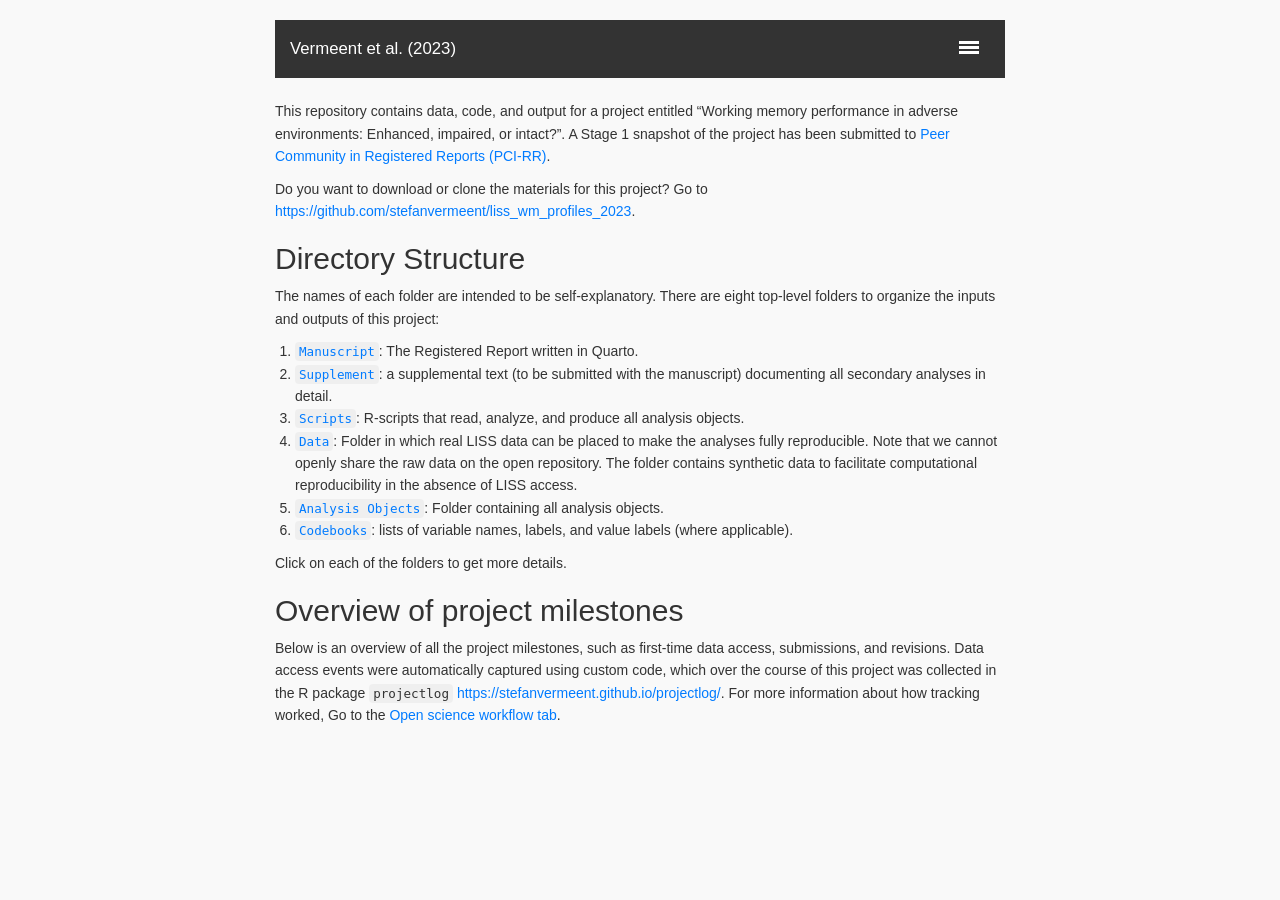
==== index.html @ bdfc434b "add index.html file" ====
<!DOCTYPE html>

<html>

<head>

<meta charset="utf-8" />
<meta name="generator" content="pandoc" />
<meta http-equiv="X-UA-Compatible" content="IE=EDGE" />




<title>README.knit</title>

<script>// Pandoc 2.9 adds attributes on both header and div. We remove the former (to
// be compatible with the behavior of Pandoc < 2.8).
document.addEventListener('DOMContentLoaded', function(e) {
  var hs = document.querySelectorAll("div.section[class*='level'] > :first-child");
  var i, h, a;
  for (i = 0; i < hs.length; i++) {
    h = hs[i];
    if (!/^h[1-6]$/i.test(h.tagName)) continue;  // it should be a header h1-h6
    a = h.attributes;
    while (a.length > 0) h.removeAttribute(a[0].name);
  }
});
</script>
<script>/*! jQuery v3.6.0 | (c) OpenJS Foundation and other contributors | jquery.org/license */
!function(e,t){"use strict";"object"==typeof module&&"object"==typeof module.exports?module.exports=e.document?t(e,!0):function(e){if(!e.document)throw new Error("jQuery requires a window with a document");return t(e)}:t(e)}("undefined"!=typeof window?window:this,function(C,e){"use strict";var t=[],r=Object.getPrototypeOf,s=t.slice,g=t.flat?function(e){return t.flat.call(e)}:function(e){return t.concat.apply([],e)},u=t.push,i=t.indexOf,n={},o=n.toString,v=n.hasOwnProperty,a=v.toString,l=a.call(Object),y={},m=function(e){return"function"==typeof e&&"number"!=typeof e.nodeType&&"function"!=typeof e.item},x=function(e){return null!=e&&e===e.window},E=C.document,c={type:!0,src:!0,nonce:!0,noModule:!0};function b(e,t,n){var r,i,o=(n=n||E).createElement("script");if(o.text=e,t)for(r in c)(i=t[r]||t.getAttribute&&t.getAttribute(r))&&o.setAttribute(r,i);n.head.appendChild(o).parentNode.removeChild(o)}function w(e){return null==e?e+"":"object"==typeof e||"function"==typeof e?n[o.call(e)]||"object":typeof e}var f="3.6.0",S=function(e,t){return new S.fn.init(e,t)};function p(e){var t=!!e&&"length"in e&&e.length,n=w(e);return!m(e)&&!x(e)&&("array"===n||0===t||"number"==typeof t&&0<t&&t-1 in e)}S.fn=S.prototype={jquery:f,constructor:S,length:0,toArray:function(){return s.call(this)},get:function(e){return null==e?s.call(this):e<0?this[e+this.length]:this[e]},pushStack:function(e){var t=S.merge(this.constructor(),e);return t.prevObject=this,t},each:function(e){return S.each(this,e)},map:function(n){return this.pushStack(S.map(this,function(e,t){return n.call(e,t,e)}))},slice:function(){return this.pushStack(s.apply(this,arguments))},first:function(){return this.eq(0)},last:function(){return this.eq(-1)},even:function(){return this.pushStack(S.grep(this,function(e,t){return(t+1)%2}))},odd:function(){return this.pushStack(S.grep(this,function(e,t){return t%2}))},eq:function(e){var t=this.length,n=+e+(e<0?t:0);return this.pushStack(0<=n&&n<t?[this[n]]:[])},end:function(){return this.prevObject||this.constructor()},push:u,sort:t.sort,splice:t.splice},S.extend=S.fn.extend=function(){var e,t,n,r,i,o,a=arguments[0]||{},s=1,u=arguments.length,l=!1;for("boolean"==typeof a&&(l=a,a=arguments[s]||{},s++),"object"==typeof a||m(a)||(a={}),s===u&&(a=this,s--);s<u;s++)if(null!=(e=arguments[s]))for(t in e)r=e[t],"__proto__"!==t&&a!==r&&(l&&r&&(S.isPlainObject(r)||(i=Array.isArray(r)))?(n=a[t],o=i&&!Array.isArray(n)?[]:i||S.isPlainObject(n)?n:{},i=!1,a[t]=S.extend(l,o,r)):void 0!==r&&(a[t]=r));return a},S.extend({expando:"jQuery"+(f+Math.random()).replace(/\D/g,""),isReady:!0,error:function(e){throw new Error(e)},noop:function(){},isPlainObject:function(e){var t,n;return!(!e||"[object Object]"!==o.call(e))&&(!(t=r(e))||"function"==typeof(n=v.call(t,"constructor")&&t.constructor)&&a.call(n)===l)},isEmptyObject:function(e){var t;for(t in e)return!1;return!0},globalEval:function(e,t,n){b(e,{nonce:t&&t.nonce},n)},each:function(e,t){var n,r=0;if(p(e)){for(n=e.length;r<n;r++)if(!1===t.call(e[r],r,e[r]))break}else for(r in e)if(!1===t.call(e[r],r,e[r]))break;return e},makeArray:function(e,t){var n=t||[];return null!=e&&(p(Object(e))?S.merge(n,"string"==typeof e?[e]:e):u.call(n,e)),n},inArray:function(e,t,n){return null==t?-1:i.call(t,e,n)},merge:function(e,t){for(var n=+t.length,r=0,i=e.length;r<n;r++)e[i++]=t[r];return e.length=i,e},grep:function(e,t,n){for(var r=[],i=0,o=e.length,a=!n;i<o;i++)!t(e[i],i)!==a&&r.push(e[i]);return r},map:function(e,t,n){var r,i,o=0,a=[];if(p(e))for(r=e.length;o<r;o++)null!=(i=t(e[o],o,n))&&a.push(i);else for(o in e)null!=(i=t(e[o],o,n))&&a.push(i);return g(a)},guid:1,support:y}),"function"==typeof Symbol&&(S.fn[Symbol.iterator]=t[Symbol.iterator]),S.each("Boolean Number String Function Array Date RegExp Object Error Symbol".split(" "),function(e,t){n["[object "+t+"]"]=t.toLowerCase()});var d=function(n){var e,d,b,o,i,h,f,g,w,u,l,T,C,a,E,v,s,c,y,S="sizzle"+1*new Date,p=n.document,k=0,r=0,m=ue(),x=ue(),A=ue(),N=ue(),j=function(e,t){return e===t&&(l=!0),0},D={}.hasOwnProperty,t=[],q=t.pop,L=t.push,H=t.push,O=t.slice,P=function(e,t){for(var n=0,r=e.length;n<r;n++)if(e[n]===t)return n;return-1},R="checked|selected|async|autofocus|autoplay|controls|defer|disabled|hidden|ismap|loop|multiple|open|readonly|required|scoped",M="[\\x20\\t\\r\\n\\f]",I="(?:\\\\[\\da-fA-F]{1,6}"+M+"?|\\\\[^\\r\\n\\f]|[\\w-]|[^\0-\\x7f])+",W="\\["+M+"*("+I+")(?:"+M+"*([*^$|!~]?=)"+M+"*(?:'((?:\\\\.|[^\\\\'])*)'|\"((?:\\\\.|[^\\\\\"])*)\"|("+I+"))|)"+M+"*\\]",F=":("+I+")(?:\\((('((?:\\\\.|[^\\\\'])*)'|\"((?:\\\\.|[^\\\\\"])*)\")|((?:\\\\.|[^\\\\()[\\]]|"+W+")*)|.*)\\)|)",B=new RegExp(M+"+","g"),$=new RegExp("^"+M+"+|((?:^|[^\\\\])(?:\\\\.)*)"+M+"+$","g"),_=new RegExp("^"+M+"*,"+M+"*"),z=new RegExp("^"+M+"*([>+~]|"+M+")"+M+"*"),U=new RegExp(M+"|>"),X=new RegExp(F),V=new RegExp("^"+I+"$"),G={ID:new RegExp("^#("+I+")"),CLASS:new RegExp("^\\.("+I+")"),TAG:new RegExp("^("+I+"|[*])"),ATTR:new RegExp("^"+W),PSEUDO:new RegExp("^"+F),CHILD:new RegExp("^:(only|first|last|nth|nth-last)-(child|of-type)(?:\\("+M+"*(even|odd|(([+-]|)(\\d*)n|)"+M+"*(?:([+-]|)"+M+"*(\\d+)|))"+M+"*\\)|)","i"),bool:new RegExp("^(?:"+R+")$","i"),needsContext:new RegExp("^"+M+"*[>+~]|:(even|odd|eq|gt|lt|nth|first|last)(?:\\("+M+"*((?:-\\d)?\\d*)"+M+"*\\)|)(?=[^-]|$)","i")},Y=/HTML$/i,Q=/^(?:input|select|textarea|button)$/i,J=/^h\d$/i,K=/^[^{]+\{\s*\[native \w/,Z=/^(?:#([\w-]+)|(\w+)|\.([\w-]+))$/,ee=/[+~]/,te=new RegExp("\\\\[\\da-fA-F]{1,6}"+M+"?|\\\\([^\\r\\n\\f])","g"),ne=function(e,t){var n="0x"+e.slice(1)-65536;return t||(n<0?String.fromCharCode(n+65536):String.fromCharCode(n>>10|55296,1023&n|56320))},re=/([\0-\x1f\x7f]|^-?\d)|^-$|[^\0-\x1f\x7f-\uFFFF\w-]/g,ie=function(e,t){return t?"\0"===e?"\ufffd":e.slice(0,-1)+"\\"+e.charCodeAt(e.length-1).toString(16)+" ":"\\"+e},oe=function(){T()},ae=be(function(e){return!0===e.disabled&&"fieldset"===e.nodeName.toLowerCase()},{dir:"parentNode",next:"legend"});try{H.apply(t=O.call(p.childNodes),p.childNodes),t[p.childNodes.length].nodeType}catch(e){H={apply:t.length?function(e,t){L.apply(e,O.call(t))}:function(e,t){var n=e.length,r=0;while(e[n++]=t[r++]);e.length=n-1}}}function se(t,e,n,r){var i,o,a,s,u,l,c,f=e&&e.ownerDocument,p=e?e.nodeType:9;if(n=n||[],"string"!=typeof t||!t||1!==p&&9!==p&&11!==p)return n;if(!r&&(T(e),e=e||C,E)){if(11!==p&&(u=Z.exec(t)))if(i=u[1]){if(9===p){if(!(a=e.getElementById(i)))return n;if(a.id===i)return n.push(a),n}else if(f&&(a=f.getElementById(i))&&y(e,a)&&a.id===i)return n.push(a),n}else{if(u[2])return H.apply(n,e.getElementsByTagName(t)),n;if((i=u[3])&&d.getElementsByClassName&&e.getElementsByClassName)return H.apply(n,e.getElementsByClassName(i)),n}if(d.qsa&&!N[t+" "]&&(!v||!v.test(t))&&(1!==p||"object"!==e.nodeName.toLowerCase())){if(c=t,f=e,1===p&&(U.test(t)||z.test(t))){(f=ee.test(t)&&ye(e.parentNode)||e)===e&&d.scope||((s=e.getAttribute("id"))?s=s.replace(re,ie):e.setAttribute("id",s=S)),o=(l=h(t)).length;while(o--)l[o]=(s?"#"+s:":scope")+" "+xe(l[o]);c=l.join(",")}try{return H.apply(n,f.querySelectorAll(c)),n}catch(e){N(t,!0)}finally{s===S&&e.removeAttribute("id")}}}return g(t.replace($,"$1"),e,n,r)}function ue(){var r=[];return function e(t,n){return r.push(t+" ")>b.cacheLength&&delete e[r.shift()],e[t+" "]=n}}function le(e){return e[S]=!0,e}function ce(e){var t=C.createElement("fieldset");try{return!!e(t)}catch(e){return!1}finally{t.parentNode&&t.parentNode.removeChild(t),t=null}}function fe(e,t){var n=e.split("|"),r=n.length;while(r--)b.attrHandle[n[r]]=t}function pe(e,t){var n=t&&e,r=n&&1===e.nodeType&&1===t.nodeType&&e.sourceIndex-t.sourceIndex;if(r)return r;if(n)while(n=n.nextSibling)if(n===t)return-1;return e?1:-1}function de(t){return function(e){return"input"===e.nodeName.toLowerCase()&&e.type===t}}function he(n){return function(e){var t=e.nodeName.toLowerCase();return("input"===t||"button"===t)&&e.type===n}}function ge(t){return function(e){return"form"in e?e.parentNode&&!1===e.disabled?"label"in e?"label"in e.parentNode?e.parentNode.disabled===t:e.disabled===t:e.isDisabled===t||e.isDisabled!==!t&&ae(e)===t:e.disabled===t:"label"in e&&e.disabled===t}}function ve(a){return le(function(o){return o=+o,le(function(e,t){var n,r=a([],e.length,o),i=r.length;while(i--)e[n=r[i]]&&(e[n]=!(t[n]=e[n]))})})}function ye(e){return e&&"undefined"!=typeof e.getElementsByTagName&&e}for(e in d=se.support={},i=se.isXML=function(e){var t=e&&e.namespaceURI,n=e&&(e.ownerDocument||e).documentElement;return!Y.test(t||n&&n.nodeName||"HTML")},T=se.setDocument=function(e){var t,n,r=e?e.ownerDocument||e:p;return r!=C&&9===r.nodeType&&r.documentElement&&(a=(C=r).documentElement,E=!i(C),p!=C&&(n=C.defaultView)&&n.top!==n&&(n.addEventListener?n.addEventListener("unload",oe,!1):n.attachEvent&&n.attachEvent("onunload",oe)),d.scope=ce(function(e){return a.appendChild(e).appendChild(C.createElement("div")),"undefined"!=typeof e.querySelectorAll&&!e.querySelectorAll(":scope fieldset div").length}),d.attributes=ce(function(e){return e.className="i",!e.getAttribute("className")}),d.getElementsByTagName=ce(function(e){return e.appendChild(C.createComment("")),!e.getElementsByTagName("*").length}),d.getElementsByClassName=K.test(C.getElementsByClassName),d.getById=ce(function(e){return a.appendChild(e).id=S,!C.getElementsByName||!C.getElementsByName(S).length}),d.getById?(b.filter.ID=function(e){var t=e.replace(te,ne);return function(e){return e.getAttribute("id")===t}},b.find.ID=function(e,t){if("undefined"!=typeof t.getElementById&&E){var n=t.getElementById(e);return n?[n]:[]}}):(b.filter.ID=function(e){var n=e.replace(te,ne);return function(e){var t="undefined"!=typeof e.getAttributeNode&&e.getAttributeNode("id");return t&&t.value===n}},b.find.ID=function(e,t){if("undefined"!=typeof t.getElementById&&E){var n,r,i,o=t.getElementById(e);if(o){if((n=o.getAttributeNode("id"))&&n.value===e)return[o];i=t.getElementsByName(e),r=0;while(o=i[r++])if((n=o.getAttributeNode("id"))&&n.value===e)return[o]}return[]}}),b.find.TAG=d.getElementsByTagName?function(e,t){return"undefined"!=typeof t.getElementsByTagName?t.getElementsByTagName(e):d.qsa?t.querySelectorAll(e):void 0}:function(e,t){var n,r=[],i=0,o=t.getElementsByTagName(e);if("*"===e){while(n=o[i++])1===n.nodeType&&r.push(n);return r}return o},b.find.CLASS=d.getElementsByClassName&&function(e,t){if("undefined"!=typeof t.getElementsByClassName&&E)return t.getElementsByClassName(e)},s=[],v=[],(d.qsa=K.test(C.querySelectorAll))&&(ce(function(e){var t;a.appendChild(e).innerHTML="<a id='"+S+"'></a><select id='"+S+"-\r\\' msallowcapture=''><option selected=''></option></select>",e.querySelectorAll("[msallowcapture^='']").length&&v.push("[*^$]="+M+"*(?:''|\"\")"),e.querySelectorAll("[selected]").length||v.push("\\["+M+"*(?:value|"+R+")"),e.querySelectorAll("[id~="+S+"-]").length||v.push("~="),(t=C.createElement("input")).setAttribute("name",""),e.appendChild(t),e.querySelectorAll("[name='']").length||v.push("\\["+M+"*name"+M+"*="+M+"*(?:''|\"\")"),e.querySelectorAll(":checked").length||v.push(":checked"),e.querySelectorAll("a#"+S+"+*").length||v.push(".#.+[+~]"),e.querySelectorAll("\\\f"),v.push("[\\r\\n\\f]")}),ce(function(e){e.innerHTML="<a href='' disabled='disabled'></a><select disabled='disabled'><option/></select>";var t=C.createElement("input");t.setAttribute("type","hidden"),e.appendChild(t).setAttribute("name","D"),e.querySelectorAll("[name=d]").length&&v.push("name"+M+"*[*^$|!~]?="),2!==e.querySelectorAll(":enabled").length&&v.push(":enabled",":disabled"),a.appendChild(e).disabled=!0,2!==e.querySelectorAll(":disabled").length&&v.push(":enabled",":disabled"),e.querySelectorAll("*,:x"),v.push(",.*:")})),(d.matchesSelector=K.test(c=a.matches||a.webkitMatchesSelector||a.mozMatchesSelector||a.oMatchesSelector||a.msMatchesSelector))&&ce(function(e){d.disconnectedMatch=c.call(e,"*"),c.call(e,"[s!='']:x"),s.push("!=",F)}),v=v.length&&new RegExp(v.join("|")),s=s.length&&new RegExp(s.join("|")),t=K.test(a.compareDocumentPosition),y=t||K.test(a.contains)?function(e,t){var n=9===e.nodeType?e.documentElement:e,r=t&&t.parentNode;return e===r||!(!r||1!==r.nodeType||!(n.contains?n.contains(r):e.compareDocumentPosition&&16&e.compareDocumentPosition(r)))}:function(e,t){if(t)while(t=t.parentNode)if(t===e)return!0;return!1},j=t?function(e,t){if(e===t)return l=!0,0;var n=!e.compareDocumentPosition-!t.compareDocumentPosition;return n||(1&(n=(e.ownerDocument||e)==(t.ownerDocument||t)?e.compareDocumentPosition(t):1)||!d.sortDetached&&t.compareDocumentPosition(e)===n?e==C||e.ownerDocument==p&&y(p,e)?-1:t==C||t.ownerDocument==p&&y(p,t)?1:u?P(u,e)-P(u,t):0:4&n?-1:1)}:function(e,t){if(e===t)return l=!0,0;var n,r=0,i=e.parentNode,o=t.parentNode,a=[e],s=[t];if(!i||!o)return e==C?-1:t==C?1:i?-1:o?1:u?P(u,e)-P(u,t):0;if(i===o)return pe(e,t);n=e;while(n=n.parentNode)a.unshift(n);n=t;while(n=n.parentNode)s.unshift(n);while(a[r]===s[r])r++;return r?pe(a[r],s[r]):a[r]==p?-1:s[r]==p?1:0}),C},se.matches=function(e,t){return se(e,null,null,t)},se.matchesSelector=function(e,t){if(T(e),d.matchesSelector&&E&&!N[t+" "]&&(!s||!s.test(t))&&(!v||!v.test(t)))try{var n=c.call(e,t);if(n||d.disconnectedMatch||e.document&&11!==e.document.nodeType)return n}catch(e){N(t,!0)}return 0<se(t,C,null,[e]).length},se.contains=function(e,t){return(e.ownerDocument||e)!=C&&T(e),y(e,t)},se.attr=function(e,t){(e.ownerDocument||e)!=C&&T(e);var n=b.attrHandle[t.toLowerCase()],r=n&&D.call(b.attrHandle,t.toLowerCase())?n(e,t,!E):void 0;return void 0!==r?r:d.attributes||!E?e.getAttribute(t):(r=e.getAttributeNode(t))&&r.specified?r.value:null},se.escape=function(e){return(e+"").replace(re,ie)},se.error=function(e){throw new Error("Syntax error, unrecognized expression: "+e)},se.uniqueSort=function(e){var t,n=[],r=0,i=0;if(l=!d.detectDuplicates,u=!d.sortStable&&e.slice(0),e.sort(j),l){while(t=e[i++])t===e[i]&&(r=n.push(i));while(r--)e.splice(n[r],1)}return u=null,e},o=se.getText=function(e){var t,n="",r=0,i=e.nodeType;if(i){if(1===i||9===i||11===i){if("string"==typeof e.textContent)return e.textContent;for(e=e.firstChild;e;e=e.nextSibling)n+=o(e)}else if(3===i||4===i)return e.nodeValue}else while(t=e[r++])n+=o(t);return n},(b=se.selectors={cacheLength:50,createPseudo:le,match:G,attrHandle:{},find:{},relative:{">":{dir:"parentNode",first:!0}," ":{dir:"parentNode"},"+":{dir:"previousSibling",first:!0},"~":{dir:"previousSibling"}},preFilter:{ATTR:function(e){return e[1]=e[1].replace(te,ne),e[3]=(e[3]||e[4]||e[5]||"").replace(te,ne),"~="===e[2]&&(e[3]=" "+e[3]+" "),e.slice(0,4)},CHILD:function(e){return e[1]=e[1].toLowerCase(),"nth"===e[1].slice(0,3)?(e[3]||se.error(e[0]),e[4]=+(e[4]?e[5]+(e[6]||1):2*("even"===e[3]||"odd"===e[3])),e[5]=+(e[7]+e[8]||"odd"===e[3])):e[3]&&se.error(e[0]),e},PSEUDO:function(e){var t,n=!e[6]&&e[2];return G.CHILD.test(e[0])?null:(e[3]?e[2]=e[4]||e[5]||"":n&&X.test(n)&&(t=h(n,!0))&&(t=n.indexOf(")",n.length-t)-n.length)&&(e[0]=e[0].slice(0,t),e[2]=n.slice(0,t)),e.slice(0,3))}},filter:{TAG:function(e){var t=e.replace(te,ne).toLowerCase();return"*"===e?function(){return!0}:function(e){return e.nodeName&&e.nodeName.toLowerCase()===t}},CLASS:function(e){var t=m[e+" "];return t||(t=new RegExp("(^|"+M+")"+e+"("+M+"|$)"))&&m(e,function(e){return t.test("string"==typeof e.className&&e.className||"undefined"!=typeof e.getAttribute&&e.getAttribute("class")||"")})},ATTR:function(n,r,i){return function(e){var t=se.attr(e,n);return null==t?"!="===r:!r||(t+="","="===r?t===i:"!="===r?t!==i:"^="===r?i&&0===t.indexOf(i):"*="===r?i&&-1<t.indexOf(i):"$="===r?i&&t.slice(-i.length)===i:"~="===r?-1<(" "+t.replace(B," ")+" ").indexOf(i):"|="===r&&(t===i||t.slice(0,i.length+1)===i+"-"))}},CHILD:function(h,e,t,g,v){var y="nth"!==h.slice(0,3),m="last"!==h.slice(-4),x="of-type"===e;return 1===g&&0===v?function(e){return!!e.parentNode}:function(e,t,n){var r,i,o,a,s,u,l=y!==m?"nextSibling":"previousSibling",c=e.parentNode,f=x&&e.nodeName.toLowerCase(),p=!n&&!x,d=!1;if(c){if(y){while(l){a=e;while(a=a[l])if(x?a.nodeName.toLowerCase()===f:1===a.nodeType)return!1;u=l="only"===h&&!u&&"nextSibling"}return!0}if(u=[m?c.firstChild:c.lastChild],m&&p){d=(s=(r=(i=(o=(a=c)[S]||(a[S]={}))[a.uniqueID]||(o[a.uniqueID]={}))[h]||[])[0]===k&&r[1])&&r[2],a=s&&c.childNodes[s];while(a=++s&&a&&a[l]||(d=s=0)||u.pop())if(1===a.nodeType&&++d&&a===e){i[h]=[k,s,d];break}}else if(p&&(d=s=(r=(i=(o=(a=e)[S]||(a[S]={}))[a.uniqueID]||(o[a.uniqueID]={}))[h]||[])[0]===k&&r[1]),!1===d)while(a=++s&&a&&a[l]||(d=s=0)||u.pop())if((x?a.nodeName.toLowerCase()===f:1===a.nodeType)&&++d&&(p&&((i=(o=a[S]||(a[S]={}))[a.uniqueID]||(o[a.uniqueID]={}))[h]=[k,d]),a===e))break;return(d-=v)===g||d%g==0&&0<=d/g}}},PSEUDO:function(e,o){var t,a=b.pseudos[e]||b.setFilters[e.toLowerCase()]||se.error("unsupported pseudo: "+e);return a[S]?a(o):1<a.length?(t=[e,e,"",o],b.setFilters.hasOwnProperty(e.toLowerCase())?le(function(e,t){var n,r=a(e,o),i=r.length;while(i--)e[n=P(e,r[i])]=!(t[n]=r[i])}):function(e){return a(e,0,t)}):a}},pseudos:{not:le(function(e){var r=[],i=[],s=f(e.replace($,"$1"));return s[S]?le(function(e,t,n,r){var i,o=s(e,null,r,[]),a=e.length;while(a--)(i=o[a])&&(e[a]=!(t[a]=i))}):function(e,t,n){return r[0]=e,s(r,null,n,i),r[0]=null,!i.pop()}}),has:le(function(t){return function(e){return 0<se(t,e).length}}),contains:le(function(t){return t=t.replace(te,ne),function(e){return-1<(e.textContent||o(e)).indexOf(t)}}),lang:le(function(n){return V.test(n||"")||se.error("unsupported lang: "+n),n=n.replace(te,ne).toLowerCase(),function(e){var t;do{if(t=E?e.lang:e.getAttribute("xml:lang")||e.getAttribute("lang"))return(t=t.toLowerCase())===n||0===t.indexOf(n+"-")}while((e=e.parentNode)&&1===e.nodeType);return!1}}),target:function(e){var t=n.location&&n.location.hash;return t&&t.slice(1)===e.id},root:function(e){return e===a},focus:function(e){return e===C.activeElement&&(!C.hasFocus||C.hasFocus())&&!!(e.type||e.href||~e.tabIndex)},enabled:ge(!1),disabled:ge(!0),checked:function(e){var t=e.nodeName.toLowerCase();return"input"===t&&!!e.checked||"option"===t&&!!e.selected},selected:function(e){return e.parentNode&&e.parentNode.selectedIndex,!0===e.selected},empty:function(e){for(e=e.firstChild;e;e=e.nextSibling)if(e.nodeType<6)return!1;return!0},parent:function(e){return!b.pseudos.empty(e)},header:function(e){return J.test(e.nodeName)},input:function(e){return Q.test(e.nodeName)},button:function(e){var t=e.nodeName.toLowerCase();return"input"===t&&"button"===e.type||"button"===t},text:function(e){var t;return"input"===e.nodeName.toLowerCase()&&"text"===e.type&&(null==(t=e.getAttribute("type"))||"text"===t.toLowerCase())},first:ve(function(){return[0]}),last:ve(function(e,t){return[t-1]}),eq:ve(function(e,t,n){return[n<0?n+t:n]}),even:ve(function(e,t){for(var n=0;n<t;n+=2)e.push(n);return e}),odd:ve(function(e,t){for(var n=1;n<t;n+=2)e.push(n);return e}),lt:ve(function(e,t,n){for(var r=n<0?n+t:t<n?t:n;0<=--r;)e.push(r);return e}),gt:ve(function(e,t,n){for(var r=n<0?n+t:n;++r<t;)e.push(r);return e})}}).pseudos.nth=b.pseudos.eq,{radio:!0,checkbox:!0,file:!0,password:!0,image:!0})b.pseudos[e]=de(e);for(e in{submit:!0,reset:!0})b.pseudos[e]=he(e);function me(){}function xe(e){for(var t=0,n=e.length,r="";t<n;t++)r+=e[t].value;return r}function be(s,e,t){var u=e.dir,l=e.next,c=l||u,f=t&&"parentNode"===c,p=r++;return e.first?function(e,t,n){while(e=e[u])if(1===e.nodeType||f)return s(e,t,n);return!1}:function(e,t,n){var r,i,o,a=[k,p];if(n){while(e=e[u])if((1===e.nodeType||f)&&s(e,t,n))return!0}else while(e=e[u])if(1===e.nodeType||f)if(i=(o=e[S]||(e[S]={}))[e.uniqueID]||(o[e.uniqueID]={}),l&&l===e.nodeName.toLowerCase())e=e[u]||e;else{if((r=i[c])&&r[0]===k&&r[1]===p)return a[2]=r[2];if((i[c]=a)[2]=s(e,t,n))return!0}return!1}}function we(i){return 1<i.length?function(e,t,n){var r=i.length;while(r--)if(!i[r](e,t,n))return!1;return!0}:i[0]}function Te(e,t,n,r,i){for(var o,a=[],s=0,u=e.length,l=null!=t;s<u;s++)(o=e[s])&&(n&&!n(o,r,i)||(a.push(o),l&&t.push(s)));return a}function Ce(d,h,g,v,y,e){return v&&!v[S]&&(v=Ce(v)),y&&!y[S]&&(y=Ce(y,e)),le(function(e,t,n,r){var i,o,a,s=[],u=[],l=t.length,c=e||function(e,t,n){for(var r=0,i=t.length;r<i;r++)se(e,t[r],n);return n}(h||"*",n.nodeType?[n]:n,[]),f=!d||!e&&h?c:Te(c,s,d,n,r),p=g?y||(e?d:l||v)?[]:t:f;if(g&&g(f,p,n,r),v){i=Te(p,u),v(i,[],n,r),o=i.length;while(o--)(a=i[o])&&(p[u[o]]=!(f[u[o]]=a))}if(e){if(y||d){if(y){i=[],o=p.length;while(o--)(a=p[o])&&i.push(f[o]=a);y(null,p=[],i,r)}o=p.length;while(o--)(a=p[o])&&-1<(i=y?P(e,a):s[o])&&(e[i]=!(t[i]=a))}}else p=Te(p===t?p.splice(l,p.length):p),y?y(null,t,p,r):H.apply(t,p)})}function Ee(e){for(var i,t,n,r=e.length,o=b.relative[e[0].type],a=o||b.relative[" "],s=o?1:0,u=be(function(e){return e===i},a,!0),l=be(function(e){return-1<P(i,e)},a,!0),c=[function(e,t,n){var r=!o&&(n||t!==w)||((i=t).nodeType?u(e,t,n):l(e,t,n));return i=null,r}];s<r;s++)if(t=b.relative[e[s].type])c=[be(we(c),t)];else{if((t=b.filter[e[s].type].apply(null,e[s].matches))[S]){for(n=++s;n<r;n++)if(b.relative[e[n].type])break;return Ce(1<s&&we(c),1<s&&xe(e.slice(0,s-1).concat({value:" "===e[s-2].type?"*":""})).replace($,"$1"),t,s<n&&Ee(e.slice(s,n)),n<r&&Ee(e=e.slice(n)),n<r&&xe(e))}c.push(t)}return we(c)}return me.prototype=b.filters=b.pseudos,b.setFilters=new me,h=se.tokenize=function(e,t){var n,r,i,o,a,s,u,l=x[e+" "];if(l)return t?0:l.slice(0);a=e,s=[],u=b.preFilter;while(a){for(o in n&&!(r=_.exec(a))||(r&&(a=a.slice(r[0].length)||a),s.push(i=[])),n=!1,(r=z.exec(a))&&(n=r.shift(),i.push({value:n,type:r[0].replace($," ")}),a=a.slice(n.length)),b.filter)!(r=G[o].exec(a))||u[o]&&!(r=u[o](r))||(n=r.shift(),i.push({value:n,type:o,matches:r}),a=a.slice(n.length));if(!n)break}return t?a.length:a?se.error(e):x(e,s).slice(0)},f=se.compile=function(e,t){var n,v,y,m,x,r,i=[],o=[],a=A[e+" "];if(!a){t||(t=h(e)),n=t.length;while(n--)(a=Ee(t[n]))[S]?i.push(a):o.push(a);(a=A(e,(v=o,m=0<(y=i).length,x=0<v.length,r=function(e,t,n,r,i){var o,a,s,u=0,l="0",c=e&&[],f=[],p=w,d=e||x&&b.find.TAG("*",i),h=k+=null==p?1:Math.random()||.1,g=d.length;for(i&&(w=t==C||t||i);l!==g&&null!=(o=d[l]);l++){if(x&&o){a=0,t||o.ownerDocument==C||(T(o),n=!E);while(s=v[a++])if(s(o,t||C,n)){r.push(o);break}i&&(k=h)}m&&((o=!s&&o)&&u--,e&&c.push(o))}if(u+=l,m&&l!==u){a=0;while(s=y[a++])s(c,f,t,n);if(e){if(0<u)while(l--)c[l]||f[l]||(f[l]=q.call(r));f=Te(f)}H.apply(r,f),i&&!e&&0<f.length&&1<u+y.length&&se.uniqueSort(r)}return i&&(k=h,w=p),c},m?le(r):r))).selector=e}return a},g=se.select=function(e,t,n,r){var i,o,a,s,u,l="function"==typeof e&&e,c=!r&&h(e=l.selector||e);if(n=n||[],1===c.length){if(2<(o=c[0]=c[0].slice(0)).length&&"ID"===(a=o[0]).type&&9===t.nodeType&&E&&b.relative[o[1].type]){if(!(t=(b.find.ID(a.matches[0].replace(te,ne),t)||[])[0]))return n;l&&(t=t.parentNode),e=e.slice(o.shift().value.length)}i=G.needsContext.test(e)?0:o.length;while(i--){if(a=o[i],b.relative[s=a.type])break;if((u=b.find[s])&&(r=u(a.matches[0].replace(te,ne),ee.test(o[0].type)&&ye(t.parentNode)||t))){if(o.splice(i,1),!(e=r.length&&xe(o)))return H.apply(n,r),n;break}}}return(l||f(e,c))(r,t,!E,n,!t||ee.test(e)&&ye(t.parentNode)||t),n},d.sortStable=S.split("").sort(j).join("")===S,d.detectDuplicates=!!l,T(),d.sortDetached=ce(function(e){return 1&e.compareDocumentPosition(C.createElement("fieldset"))}),ce(function(e){return e.innerHTML="<a href='#'></a>","#"===e.firstChild.getAttribute("href")})||fe("type|href|height|width",function(e,t,n){if(!n)return e.getAttribute(t,"type"===t.toLowerCase()?1:2)}),d.attributes&&ce(function(e){return e.innerHTML="<input/>",e.firstChild.setAttribute("value",""),""===e.firstChild.getAttribute("value")})||fe("value",function(e,t,n){if(!n&&"input"===e.nodeName.toLowerCase())return e.defaultValue}),ce(function(e){return null==e.getAttribute("disabled")})||fe(R,function(e,t,n){var r;if(!n)return!0===e[t]?t.toLowerCase():(r=e.getAttributeNode(t))&&r.specified?r.value:null}),se}(C);S.find=d,S.expr=d.selectors,S.expr[":"]=S.expr.pseudos,S.uniqueSort=S.unique=d.uniqueSort,S.text=d.getText,S.isXMLDoc=d.isXML,S.contains=d.contains,S.escapeSelector=d.escape;var h=function(e,t,n){var r=[],i=void 0!==n;while((e=e[t])&&9!==e.nodeType)if(1===e.nodeType){if(i&&S(e).is(n))break;r.push(e)}return r},T=function(e,t){for(var n=[];e;e=e.nextSibling)1===e.nodeType&&e!==t&&n.push(e);return n},k=S.expr.match.needsContext;function A(e,t){return e.nodeName&&e.nodeName.toLowerCase()===t.toLowerCase()}var N=/^<([a-z][^\/\0>:\x20\t\r\n\f]*)[\x20\t\r\n\f]*\/?>(?:<\/\1>|)$/i;function j(e,n,r){return m(n)?S.grep(e,function(e,t){return!!n.call(e,t,e)!==r}):n.nodeType?S.grep(e,function(e){return e===n!==r}):"string"!=typeof n?S.grep(e,function(e){return-1<i.call(n,e)!==r}):S.filter(n,e,r)}S.filter=function(e,t,n){var r=t[0];return n&&(e=":not("+e+")"),1===t.length&&1===r.nodeType?S.find.matchesSelector(r,e)?[r]:[]:S.find.matches(e,S.grep(t,function(e){return 1===e.nodeType}))},S.fn.extend({find:function(e){var t,n,r=this.length,i=this;if("string"!=typeof e)return this.pushStack(S(e).filter(function(){for(t=0;t<r;t++)if(S.contains(i[t],this))return!0}));for(n=this.pushStack([]),t=0;t<r;t++)S.find(e,i[t],n);return 1<r?S.uniqueSort(n):n},filter:function(e){return this.pushStack(j(this,e||[],!1))},not:function(e){return this.pushStack(j(this,e||[],!0))},is:function(e){return!!j(this,"string"==typeof e&&k.test(e)?S(e):e||[],!1).length}});var D,q=/^(?:\s*(<[\w\W]+>)[^>]*|#([\w-]+))$/;(S.fn.init=function(e,t,n){var r,i;if(!e)return this;if(n=n||D,"string"==typeof e){if(!(r="<"===e[0]&&">"===e[e.length-1]&&3<=e.length?[null,e,null]:q.exec(e))||!r[1]&&t)return!t||t.jquery?(t||n).find(e):this.constructor(t).find(e);if(r[1]){if(t=t instanceof S?t[0]:t,S.merge(this,S.parseHTML(r[1],t&&t.nodeType?t.ownerDocument||t:E,!0)),N.test(r[1])&&S.isPlainObject(t))for(r in t)m(this[r])?this[r](t[r]):this.attr(r,t[r]);return this}return(i=E.getElementById(r[2]))&&(this[0]=i,this.length=1),this}return e.nodeType?(this[0]=e,this.length=1,this):m(e)?void 0!==n.ready?n.ready(e):e(S):S.makeArray(e,this)}).prototype=S.fn,D=S(E);var L=/^(?:parents|prev(?:Until|All))/,H={children:!0,contents:!0,next:!0,prev:!0};function O(e,t){while((e=e[t])&&1!==e.nodeType);return e}S.fn.extend({has:function(e){var t=S(e,this),n=t.length;return this.filter(function(){for(var e=0;e<n;e++)if(S.contains(this,t[e]))return!0})},closest:function(e,t){var n,r=0,i=this.length,o=[],a="string"!=typeof e&&S(e);if(!k.test(e))for(;r<i;r++)for(n=this[r];n&&n!==t;n=n.parentNode)if(n.nodeType<11&&(a?-1<a.index(n):1===n.nodeType&&S.find.matchesSelector(n,e))){o.push(n);break}return this.pushStack(1<o.length?S.uniqueSort(o):o)},index:function(e){return e?"string"==typeof e?i.call(S(e),this[0]):i.call(this,e.jquery?e[0]:e):this[0]&&this[0].parentNode?this.first().prevAll().length:-1},add:function(e,t){return this.pushStack(S.uniqueSort(S.merge(this.get(),S(e,t))))},addBack:function(e){return this.add(null==e?this.prevObject:this.prevObject.filter(e))}}),S.each({parent:function(e){var t=e.parentNode;return t&&11!==t.nodeType?t:null},parents:function(e){return h(e,"parentNode")},parentsUntil:function(e,t,n){return h(e,"parentNode",n)},next:function(e){return O(e,"nextSibling")},prev:function(e){return O(e,"previousSibling")},nextAll:function(e){return h(e,"nextSibling")},prevAll:function(e){return h(e,"previousSibling")},nextUntil:function(e,t,n){return h(e,"nextSibling",n)},prevUntil:function(e,t,n){return h(e,"previousSibling",n)},siblings:function(e){return T((e.parentNode||{}).firstChild,e)},children:function(e){return T(e.firstChild)},contents:function(e){return null!=e.contentDocument&&r(e.contentDocument)?e.contentDocument:(A(e,"template")&&(e=e.content||e),S.merge([],e.childNodes))}},function(r,i){S.fn[r]=function(e,t){var n=S.map(this,i,e);return"Until"!==r.slice(-5)&&(t=e),t&&"string"==typeof t&&(n=S.filter(t,n)),1<this.length&&(H[r]||S.uniqueSort(n),L.test(r)&&n.reverse()),this.pushStack(n)}});var P=/[^\x20\t\r\n\f]+/g;function R(e){return e}function M(e){throw e}function I(e,t,n,r){var i;try{e&&m(i=e.promise)?i.call(e).done(t).fail(n):e&&m(i=e.then)?i.call(e,t,n):t.apply(void 0,[e].slice(r))}catch(e){n.apply(void 0,[e])}}S.Callbacks=function(r){var e,n;r="string"==typeof r?(e=r,n={},S.each(e.match(P)||[],function(e,t){n[t]=!0}),n):S.extend({},r);var i,t,o,a,s=[],u=[],l=-1,c=function(){for(a=a||r.once,o=i=!0;u.length;l=-1){t=u.shift();while(++l<s.length)!1===s[l].apply(t[0],t[1])&&r.stopOnFalse&&(l=s.length,t=!1)}r.memory||(t=!1),i=!1,a&&(s=t?[]:"")},f={add:function(){return s&&(t&&!i&&(l=s.length-1,u.push(t)),function n(e){S.each(e,function(e,t){m(t)?r.unique&&f.has(t)||s.push(t):t&&t.length&&"string"!==w(t)&&n(t)})}(arguments),t&&!i&&c()),this},remove:function(){return S.each(arguments,function(e,t){var n;while(-1<(n=S.inArray(t,s,n)))s.splice(n,1),n<=l&&l--}),this},has:function(e){return e?-1<S.inArray(e,s):0<s.length},empty:function(){return s&&(s=[]),this},disable:function(){return a=u=[],s=t="",this},disabled:function(){return!s},lock:function(){return a=u=[],t||i||(s=t=""),this},locked:function(){return!!a},fireWith:function(e,t){return a||(t=[e,(t=t||[]).slice?t.slice():t],u.push(t),i||c()),this},fire:function(){return f.fireWith(this,arguments),this},fired:function(){return!!o}};return f},S.extend({Deferred:function(e){var o=[["notify","progress",S.Callbacks("memory"),S.Callbacks("memory"),2],["resolve","done",S.Callbacks("once memory"),S.Callbacks("once memory"),0,"resolved"],["reject","fail",S.Callbacks("once memory"),S.Callbacks("once memory"),1,"rejected"]],i="pending",a={state:function(){return i},always:function(){return s.done(arguments).fail(arguments),this},"catch":function(e){return a.then(null,e)},pipe:function(){var i=arguments;return S.Deferred(function(r){S.each(o,function(e,t){var n=m(i[t[4]])&&i[t[4]];s[t[1]](function(){var e=n&&n.apply(this,arguments);e&&m(e.promise)?e.promise().progress(r.notify).done(r.resolve).fail(r.reject):r[t[0]+"With"](this,n?[e]:arguments)})}),i=null}).promise()},then:function(t,n,r){var u=0;function l(i,o,a,s){return function(){var n=this,r=arguments,e=function(){var e,t;if(!(i<u)){if((e=a.apply(n,r))===o.promise())throw new TypeError("Thenable self-resolution");t=e&&("object"==typeof e||"function"==typeof e)&&e.then,m(t)?s?t.call(e,l(u,o,R,s),l(u,o,M,s)):(u++,t.call(e,l(u,o,R,s),l(u,o,M,s),l(u,o,R,o.notifyWith))):(a!==R&&(n=void 0,r=[e]),(s||o.resolveWith)(n,r))}},t=s?e:function(){try{e()}catch(e){S.Deferred.exceptionHook&&S.Deferred.exceptionHook(e,t.stackTrace),u<=i+1&&(a!==M&&(n=void 0,r=[e]),o.rejectWith(n,r))}};i?t():(S.Deferred.getStackHook&&(t.stackTrace=S.Deferred.getStackHook()),C.setTimeout(t))}}return S.Deferred(function(e){o[0][3].add(l(0,e,m(r)?r:R,e.notifyWith)),o[1][3].add(l(0,e,m(t)?t:R)),o[2][3].add(l(0,e,m(n)?n:M))}).promise()},promise:function(e){return null!=e?S.extend(e,a):a}},s={};return S.each(o,function(e,t){var n=t[2],r=t[5];a[t[1]]=n.add,r&&n.add(function(){i=r},o[3-e][2].disable,o[3-e][3].disable,o[0][2].lock,o[0][3].lock),n.add(t[3].fire),s[t[0]]=function(){return s[t[0]+"With"](this===s?void 0:this,arguments),this},s[t[0]+"With"]=n.fireWith}),a.promise(s),e&&e.call(s,s),s},when:function(e){var n=arguments.length,t=n,r=Array(t),i=s.call(arguments),o=S.Deferred(),a=function(t){return function(e){r[t]=this,i[t]=1<arguments.length?s.call(arguments):e,--n||o.resolveWith(r,i)}};if(n<=1&&(I(e,o.done(a(t)).resolve,o.reject,!n),"pending"===o.state()||m(i[t]&&i[t].then)))return o.then();while(t--)I(i[t],a(t),o.reject);return o.promise()}});var W=/^(Eval|Internal|Range|Reference|Syntax|Type|URI)Error$/;S.Deferred.exceptionHook=function(e,t){C.console&&C.console.warn&&e&&W.test(e.name)&&C.console.warn("jQuery.Deferred exception: "+e.message,e.stack,t)},S.readyException=function(e){C.setTimeout(function(){throw e})};var F=S.Deferred();function B(){E.removeEventListener("DOMContentLoaded",B),C.removeEventListener("load",B),S.ready()}S.fn.ready=function(e){return F.then(e)["catch"](function(e){S.readyException(e)}),this},S.extend({isReady:!1,readyWait:1,ready:function(e){(!0===e?--S.readyWait:S.isReady)||(S.isReady=!0)!==e&&0<--S.readyWait||F.resolveWith(E,[S])}}),S.ready.then=F.then,"complete"===E.readyState||"loading"!==E.readyState&&!E.documentElement.doScroll?C.setTimeout(S.ready):(E.addEventListener("DOMContentLoaded",B),C.addEventListener("load",B));var $=function(e,t,n,r,i,o,a){var s=0,u=e.length,l=null==n;if("object"===w(n))for(s in i=!0,n)$(e,t,s,n[s],!0,o,a);else if(void 0!==r&&(i=!0,m(r)||(a=!0),l&&(a?(t.call(e,r),t=null):(l=t,t=function(e,t,n){return l.call(S(e),n)})),t))for(;s<u;s++)t(e[s],n,a?r:r.call(e[s],s,t(e[s],n)));return i?e:l?t.call(e):u?t(e[0],n):o},_=/^-ms-/,z=/-([a-z])/g;function U(e,t){return t.toUpperCase()}function X(e){return e.replace(_,"ms-").replace(z,U)}var V=function(e){return 1===e.nodeType||9===e.nodeType||!+e.nodeType};function G(){this.expando=S.expando+G.uid++}G.uid=1,G.prototype={cache:function(e){var t=e[this.expando];return t||(t={},V(e)&&(e.nodeType?e[this.expando]=t:Object.defineProperty(e,this.expando,{value:t,configurable:!0}))),t},set:function(e,t,n){var r,i=this.cache(e);if("string"==typeof t)i[X(t)]=n;else for(r in t)i[X(r)]=t[r];return i},get:function(e,t){return void 0===t?this.cache(e):e[this.expando]&&e[this.expando][X(t)]},access:function(e,t,n){return void 0===t||t&&"string"==typeof t&&void 0===n?this.get(e,t):(this.set(e,t,n),void 0!==n?n:t)},remove:function(e,t){var n,r=e[this.expando];if(void 0!==r){if(void 0!==t){n=(t=Array.isArray(t)?t.map(X):(t=X(t))in r?[t]:t.match(P)||[]).length;while(n--)delete r[t[n]]}(void 0===t||S.isEmptyObject(r))&&(e.nodeType?e[this.expando]=void 0:delete e[this.expando])}},hasData:function(e){var t=e[this.expando];return void 0!==t&&!S.isEmptyObject(t)}};var Y=new G,Q=new G,J=/^(?:\{[\w\W]*\}|\[[\w\W]*\])$/,K=/[A-Z]/g;function Z(e,t,n){var r,i;if(void 0===n&&1===e.nodeType)if(r="data-"+t.replace(K,"-$&").toLowerCase(),"string"==typeof(n=e.getAttribute(r))){try{n="true"===(i=n)||"false"!==i&&("null"===i?null:i===+i+""?+i:J.test(i)?JSON.parse(i):i)}catch(e){}Q.set(e,t,n)}else n=void 0;return n}S.extend({hasData:function(e){return Q.hasData(e)||Y.hasData(e)},data:function(e,t,n){return Q.access(e,t,n)},removeData:function(e,t){Q.remove(e,t)},_data:function(e,t,n){return Y.access(e,t,n)},_removeData:function(e,t){Y.remove(e,t)}}),S.fn.extend({data:function(n,e){var t,r,i,o=this[0],a=o&&o.attributes;if(void 0===n){if(this.length&&(i=Q.get(o),1===o.nodeType&&!Y.get(o,"hasDataAttrs"))){t=a.length;while(t--)a[t]&&0===(r=a[t].name).indexOf("data-")&&(r=X(r.slice(5)),Z(o,r,i[r]));Y.set(o,"hasDataAttrs",!0)}return i}return"object"==typeof n?this.each(function(){Q.set(this,n)}):$(this,function(e){var t;if(o&&void 0===e)return void 0!==(t=Q.get(o,n))?t:void 0!==(t=Z(o,n))?t:void 0;this.each(function(){Q.set(this,n,e)})},null,e,1<arguments.length,null,!0)},removeData:function(e){return this.each(function(){Q.remove(this,e)})}}),S.extend({queue:function(e,t,n){var r;if(e)return t=(t||"fx")+"queue",r=Y.get(e,t),n&&(!r||Array.isArray(n)?r=Y.access(e,t,S.makeArray(n)):r.push(n)),r||[]},dequeue:function(e,t){t=t||"fx";var n=S.queue(e,t),r=n.length,i=n.shift(),o=S._queueHooks(e,t);"inprogress"===i&&(i=n.shift(),r--),i&&("fx"===t&&n.unshift("inprogress"),delete o.stop,i.call(e,function(){S.dequeue(e,t)},o)),!r&&o&&o.empty.fire()},_queueHooks:function(e,t){var n=t+"queueHooks";return Y.get(e,n)||Y.access(e,n,{empty:S.Callbacks("once memory").add(function(){Y.remove(e,[t+"queue",n])})})}}),S.fn.extend({queue:function(t,n){var e=2;return"string"!=typeof t&&(n=t,t="fx",e--),arguments.length<e?S.queue(this[0],t):void 0===n?this:this.each(function(){var e=S.queue(this,t,n);S._queueHooks(this,t),"fx"===t&&"inprogress"!==e[0]&&S.dequeue(this,t)})},dequeue:function(e){return this.each(function(){S.dequeue(this,e)})},clearQueue:function(e){return this.queue(e||"fx",[])},promise:function(e,t){var n,r=1,i=S.Deferred(),o=this,a=this.length,s=function(){--r||i.resolveWith(o,[o])};"string"!=typeof e&&(t=e,e=void 0),e=e||"fx";while(a--)(n=Y.get(o[a],e+"queueHooks"))&&n.empty&&(r++,n.empty.add(s));return s(),i.promise(t)}});var ee=/[+-]?(?:\d*\.|)\d+(?:[eE][+-]?\d+|)/.source,te=new RegExp("^(?:([+-])=|)("+ee+")([a-z%]*)$","i"),ne=["Top","Right","Bottom","Left"],re=E.documentElement,ie=function(e){return S.contains(e.ownerDocument,e)},oe={composed:!0};re.getRootNode&&(ie=function(e){return S.contains(e.ownerDocument,e)||e.getRootNode(oe)===e.ownerDocument});var ae=function(e,t){return"none"===(e=t||e).style.display||""===e.style.display&&ie(e)&&"none"===S.css(e,"display")};function se(e,t,n,r){var i,o,a=20,s=r?function(){return r.cur()}:function(){return S.css(e,t,"")},u=s(),l=n&&n[3]||(S.cssNumber[t]?"":"px"),c=e.nodeType&&(S.cssNumber[t]||"px"!==l&&+u)&&te.exec(S.css(e,t));if(c&&c[3]!==l){u/=2,l=l||c[3],c=+u||1;while(a--)S.style(e,t,c+l),(1-o)*(1-(o=s()/u||.5))<=0&&(a=0),c/=o;c*=2,S.style(e,t,c+l),n=n||[]}return n&&(c=+c||+u||0,i=n[1]?c+(n[1]+1)*n[2]:+n[2],r&&(r.unit=l,r.start=c,r.end=i)),i}var ue={};function le(e,t){for(var n,r,i,o,a,s,u,l=[],c=0,f=e.length;c<f;c++)(r=e[c]).style&&(n=r.style.display,t?("none"===n&&(l[c]=Y.get(r,"display")||null,l[c]||(r.style.display="")),""===r.style.display&&ae(r)&&(l[c]=(u=a=o=void 0,a=(i=r).ownerDocument,s=i.nodeName,(u=ue[s])||(o=a.body.appendChild(a.createElement(s)),u=S.css(o,"display"),o.parentNode.removeChild(o),"none"===u&&(u="block"),ue[s]=u)))):"none"!==n&&(l[c]="none",Y.set(r,"display",n)));for(c=0;c<f;c++)null!=l[c]&&(e[c].style.display=l[c]);return e}S.fn.extend({show:function(){return le(this,!0)},hide:function(){return le(this)},toggle:function(e){return"boolean"==typeof e?e?this.show():this.hide():this.each(function(){ae(this)?S(this).show():S(this).hide()})}});var ce,fe,pe=/^(?:checkbox|radio)$/i,de=/<([a-z][^\/\0>\x20\t\r\n\f]*)/i,he=/^$|^module$|\/(?:java|ecma)script/i;ce=E.createDocumentFragment().appendChild(E.createElement("div")),(fe=E.createElement("input")).setAttribute("type","radio"),fe.setAttribute("checked","checked"),fe.setAttribute("name","t"),ce.appendChild(fe),y.checkClone=ce.cloneNode(!0).cloneNode(!0).lastChild.checked,ce.innerHTML="<textarea>x</textarea>",y.noCloneChecked=!!ce.cloneNode(!0).lastChild.defaultValue,ce.innerHTML="<option></option>",y.option=!!ce.lastChild;var ge={thead:[1,"<table>","</table>"],col:[2,"<table><colgroup>","</colgroup></table>"],tr:[2,"<table><tbody>","</tbody></table>"],td:[3,"<table><tbody><tr>","</tr></tbody></table>"],_default:[0,"",""]};function ve(e,t){var n;return n="undefined"!=typeof e.getElementsByTagName?e.getElementsByTagName(t||"*"):"undefined"!=typeof e.querySelectorAll?e.querySelectorAll(t||"*"):[],void 0===t||t&&A(e,t)?S.merge([e],n):n}function ye(e,t){for(var n=0,r=e.length;n<r;n++)Y.set(e[n],"globalEval",!t||Y.get(t[n],"globalEval"))}ge.tbody=ge.tfoot=ge.colgroup=ge.caption=ge.thead,ge.th=ge.td,y.option||(ge.optgroup=ge.option=[1,"<select multiple='multiple'>","</select>"]);var me=/<|&#?\w+;/;function xe(e,t,n,r,i){for(var o,a,s,u,l,c,f=t.createDocumentFragment(),p=[],d=0,h=e.length;d<h;d++)if((o=e[d])||0===o)if("object"===w(o))S.merge(p,o.nodeType?[o]:o);else if(me.test(o)){a=a||f.appendChild(t.createElement("div")),s=(de.exec(o)||["",""])[1].toLowerCase(),u=ge[s]||ge._default,a.innerHTML=u[1]+S.htmlPrefilter(o)+u[2],c=u[0];while(c--)a=a.lastChild;S.merge(p,a.childNodes),(a=f.firstChild).textContent=""}else p.push(t.createTextNode(o));f.textContent="",d=0;while(o=p[d++])if(r&&-1<S.inArray(o,r))i&&i.push(o);else if(l=ie(o),a=ve(f.appendChild(o),"script"),l&&ye(a),n){c=0;while(o=a[c++])he.test(o.type||"")&&n.push(o)}return f}var be=/^([^.]*)(?:\.(.+)|)/;function we(){return!0}function Te(){return!1}function Ce(e,t){return e===function(){try{return E.activeElement}catch(e){}}()==("focus"===t)}function Ee(e,t,n,r,i,o){var a,s;if("object"==typeof t){for(s in"string"!=typeof n&&(r=r||n,n=void 0),t)Ee(e,s,n,r,t[s],o);return e}if(null==r&&null==i?(i=n,r=n=void 0):null==i&&("string"==typeof n?(i=r,r=void 0):(i=r,r=n,n=void 0)),!1===i)i=Te;else if(!i)return e;return 1===o&&(a=i,(i=function(e){return S().off(e),a.apply(this,arguments)}).guid=a.guid||(a.guid=S.guid++)),e.each(function(){S.event.add(this,t,i,r,n)})}function Se(e,i,o){o?(Y.set(e,i,!1),S.event.add(e,i,{namespace:!1,handler:function(e){var t,n,r=Y.get(this,i);if(1&e.isTrigger&&this[i]){if(r.length)(S.event.special[i]||{}).delegateType&&e.stopPropagation();else if(r=s.call(arguments),Y.set(this,i,r),t=o(this,i),this[i](),r!==(n=Y.get(this,i))||t?Y.set(this,i,!1):n={},r!==n)return e.stopImmediatePropagation(),e.preventDefault(),n&&n.value}else r.length&&(Y.set(this,i,{value:S.event.trigger(S.extend(r[0],S.Event.prototype),r.slice(1),this)}),e.stopImmediatePropagation())}})):void 0===Y.get(e,i)&&S.event.add(e,i,we)}S.event={global:{},add:function(t,e,n,r,i){var o,a,s,u,l,c,f,p,d,h,g,v=Y.get(t);if(V(t)){n.handler&&(n=(o=n).handler,i=o.selector),i&&S.find.matchesSelector(re,i),n.guid||(n.guid=S.guid++),(u=v.events)||(u=v.events=Object.create(null)),(a=v.handle)||(a=v.handle=function(e){return"undefined"!=typeof S&&S.event.triggered!==e.type?S.event.dispatch.apply(t,arguments):void 0}),l=(e=(e||"").match(P)||[""]).length;while(l--)d=g=(s=be.exec(e[l])||[])[1],h=(s[2]||"").split(".").sort(),d&&(f=S.event.special[d]||{},d=(i?f.delegateType:f.bindType)||d,f=S.event.special[d]||{},c=S.extend({type:d,origType:g,data:r,handler:n,guid:n.guid,selector:i,needsContext:i&&S.expr.match.needsContext.test(i),namespace:h.join(".")},o),(p=u[d])||((p=u[d]=[]).delegateCount=0,f.setup&&!1!==f.setup.call(t,r,h,a)||t.addEventListener&&t.addEventListener(d,a)),f.add&&(f.add.call(t,c),c.handler.guid||(c.handler.guid=n.guid)),i?p.splice(p.delegateCount++,0,c):p.push(c),S.event.global[d]=!0)}},remove:function(e,t,n,r,i){var o,a,s,u,l,c,f,p,d,h,g,v=Y.hasData(e)&&Y.get(e);if(v&&(u=v.events)){l=(t=(t||"").match(P)||[""]).length;while(l--)if(d=g=(s=be.exec(t[l])||[])[1],h=(s[2]||"").split(".").sort(),d){f=S.event.special[d]||{},p=u[d=(r?f.delegateType:f.bindType)||d]||[],s=s[2]&&new RegExp("(^|\\.)"+h.join("\\.(?:.*\\.|)")+"(\\.|$)"),a=o=p.length;while(o--)c=p[o],!i&&g!==c.origType||n&&n.guid!==c.guid||s&&!s.test(c.namespace)||r&&r!==c.selector&&("**"!==r||!c.selector)||(p.splice(o,1),c.selector&&p.delegateCount--,f.remove&&f.remove.call(e,c));a&&!p.length&&(f.teardown&&!1!==f.teardown.call(e,h,v.handle)||S.removeEvent(e,d,v.handle),delete u[d])}else for(d in u)S.event.remove(e,d+t[l],n,r,!0);S.isEmptyObject(u)&&Y.remove(e,"handle events")}},dispatch:function(e){var t,n,r,i,o,a,s=new Array(arguments.length),u=S.event.fix(e),l=(Y.get(this,"events")||Object.create(null))[u.type]||[],c=S.event.special[u.type]||{};for(s[0]=u,t=1;t<arguments.length;t++)s[t]=arguments[t];if(u.delegateTarget=this,!c.preDispatch||!1!==c.preDispatch.call(this,u)){a=S.event.handlers.call(this,u,l),t=0;while((i=a[t++])&&!u.isPropagationStopped()){u.currentTarget=i.elem,n=0;while((o=i.handlers[n++])&&!u.isImmediatePropagationStopped())u.rnamespace&&!1!==o.namespace&&!u.rnamespace.test(o.namespace)||(u.handleObj=o,u.data=o.data,void 0!==(r=((S.event.special[o.origType]||{}).handle||o.handler).apply(i.elem,s))&&!1===(u.result=r)&&(u.preventDefault(),u.stopPropagation()))}return c.postDispatch&&c.postDispatch.call(this,u),u.result}},handlers:function(e,t){var n,r,i,o,a,s=[],u=t.delegateCount,l=e.target;if(u&&l.nodeType&&!("click"===e.type&&1<=e.button))for(;l!==this;l=l.parentNode||this)if(1===l.nodeType&&("click"!==e.type||!0!==l.disabled)){for(o=[],a={},n=0;n<u;n++)void 0===a[i=(r=t[n]).selector+" "]&&(a[i]=r.needsContext?-1<S(i,this).index(l):S.find(i,this,null,[l]).length),a[i]&&o.push(r);o.length&&s.push({elem:l,handlers:o})}return l=this,u<t.length&&s.push({elem:l,handlers:t.slice(u)}),s},addProp:function(t,e){Object.defineProperty(S.Event.prototype,t,{enumerable:!0,configurable:!0,get:m(e)?function(){if(this.originalEvent)return e(this.originalEvent)}:function(){if(this.originalEvent)return this.originalEvent[t]},set:function(e){Object.defineProperty(this,t,{enumerable:!0,configurable:!0,writable:!0,value:e})}})},fix:function(e){return e[S.expando]?e:new S.Event(e)},special:{load:{noBubble:!0},click:{setup:function(e){var t=this||e;return pe.test(t.type)&&t.click&&A(t,"input")&&Se(t,"click",we),!1},trigger:function(e){var t=this||e;return pe.test(t.type)&&t.click&&A(t,"input")&&Se(t,"click"),!0},_default:function(e){var t=e.target;return pe.test(t.type)&&t.click&&A(t,"input")&&Y.get(t,"click")||A(t,"a")}},beforeunload:{postDispatch:function(e){void 0!==e.result&&e.originalEvent&&(e.originalEvent.returnValue=e.result)}}}},S.removeEvent=function(e,t,n){e.removeEventListener&&e.removeEventListener(t,n)},S.Event=function(e,t){if(!(this instanceof S.Event))return new S.Event(e,t);e&&e.type?(this.originalEvent=e,this.type=e.type,this.isDefaultPrevented=e.defaultPrevented||void 0===e.defaultPrevented&&!1===e.returnValue?we:Te,this.target=e.target&&3===e.target.nodeType?e.target.parentNode:e.target,this.currentTarget=e.currentTarget,this.relatedTarget=e.relatedTarget):this.type=e,t&&S.extend(this,t),this.timeStamp=e&&e.timeStamp||Date.now(),this[S.expando]=!0},S.Event.prototype={constructor:S.Event,isDefaultPrevented:Te,isPropagationStopped:Te,isImmediatePropagationStopped:Te,isSimulated:!1,preventDefault:function(){var e=this.originalEvent;this.isDefaultPrevented=we,e&&!this.isSimulated&&e.preventDefault()},stopPropagation:function(){var e=this.originalEvent;this.isPropagationStopped=we,e&&!this.isSimulated&&e.stopPropagation()},stopImmediatePropagation:function(){var e=this.originalEvent;this.isImmediatePropagationStopped=we,e&&!this.isSimulated&&e.stopImmediatePropagation(),this.stopPropagation()}},S.each({altKey:!0,bubbles:!0,cancelable:!0,changedTouches:!0,ctrlKey:!0,detail:!0,eventPhase:!0,metaKey:!0,pageX:!0,pageY:!0,shiftKey:!0,view:!0,"char":!0,code:!0,charCode:!0,key:!0,keyCode:!0,button:!0,buttons:!0,clientX:!0,clientY:!0,offsetX:!0,offsetY:!0,pointerId:!0,pointerType:!0,screenX:!0,screenY:!0,targetTouches:!0,toElement:!0,touches:!0,which:!0},S.event.addProp),S.each({focus:"focusin",blur:"focusout"},function(e,t){S.event.special[e]={setup:function(){return Se(this,e,Ce),!1},trigger:function(){return Se(this,e),!0},_default:function(){return!0},delegateType:t}}),S.each({mouseenter:"mouseover",mouseleave:"mouseout",pointerenter:"pointerover",pointerleave:"pointerout"},function(e,i){S.event.special[e]={delegateType:i,bindType:i,handle:function(e){var t,n=e.relatedTarget,r=e.handleObj;return n&&(n===this||S.contains(this,n))||(e.type=r.origType,t=r.handler.apply(this,arguments),e.type=i),t}}}),S.fn.extend({on:function(e,t,n,r){return Ee(this,e,t,n,r)},one:function(e,t,n,r){return Ee(this,e,t,n,r,1)},off:function(e,t,n){var r,i;if(e&&e.preventDefault&&e.handleObj)return r=e.handleObj,S(e.delegateTarget).off(r.namespace?r.origType+"."+r.namespace:r.origType,r.selector,r.handler),this;if("object"==typeof e){for(i in e)this.off(i,t,e[i]);return this}return!1!==t&&"function"!=typeof t||(n=t,t=void 0),!1===n&&(n=Te),this.each(function(){S.event.remove(this,e,n,t)})}});var ke=/<script|<style|<link/i,Ae=/checked\s*(?:[^=]|=\s*.checked.)/i,Ne=/^\s*<!(?:\[CDATA\[|--)|(?:\]\]|--)>\s*$/g;function je(e,t){return A(e,"table")&&A(11!==t.nodeType?t:t.firstChild,"tr")&&S(e).children("tbody")[0]||e}function De(e){return e.type=(null!==e.getAttribute("type"))+"/"+e.type,e}function qe(e){return"true/"===(e.type||"").slice(0,5)?e.type=e.type.slice(5):e.removeAttribute("type"),e}function Le(e,t){var n,r,i,o,a,s;if(1===t.nodeType){if(Y.hasData(e)&&(s=Y.get(e).events))for(i in Y.remove(t,"handle events"),s)for(n=0,r=s[i].length;n<r;n++)S.event.add(t,i,s[i][n]);Q.hasData(e)&&(o=Q.access(e),a=S.extend({},o),Q.set(t,a))}}function He(n,r,i,o){r=g(r);var e,t,a,s,u,l,c=0,f=n.length,p=f-1,d=r[0],h=m(d);if(h||1<f&&"string"==typeof d&&!y.checkClone&&Ae.test(d))return n.each(function(e){var t=n.eq(e);h&&(r[0]=d.call(this,e,t.html())),He(t,r,i,o)});if(f&&(t=(e=xe(r,n[0].ownerDocument,!1,n,o)).firstChild,1===e.childNodes.length&&(e=t),t||o)){for(s=(a=S.map(ve(e,"script"),De)).length;c<f;c++)u=e,c!==p&&(u=S.clone(u,!0,!0),s&&S.merge(a,ve(u,"script"))),i.call(n[c],u,c);if(s)for(l=a[a.length-1].ownerDocument,S.map(a,qe),c=0;c<s;c++)u=a[c],he.test(u.type||"")&&!Y.access(u,"globalEval")&&S.contains(l,u)&&(u.src&&"module"!==(u.type||"").toLowerCase()?S._evalUrl&&!u.noModule&&S._evalUrl(u.src,{nonce:u.nonce||u.getAttribute("nonce")},l):b(u.textContent.replace(Ne,""),u,l))}return n}function Oe(e,t,n){for(var r,i=t?S.filter(t,e):e,o=0;null!=(r=i[o]);o++)n||1!==r.nodeType||S.cleanData(ve(r)),r.parentNode&&(n&&ie(r)&&ye(ve(r,"script")),r.parentNode.removeChild(r));return e}S.extend({htmlPrefilter:function(e){return e},clone:function(e,t,n){var r,i,o,a,s,u,l,c=e.cloneNode(!0),f=ie(e);if(!(y.noCloneChecked||1!==e.nodeType&&11!==e.nodeType||S.isXMLDoc(e)))for(a=ve(c),r=0,i=(o=ve(e)).length;r<i;r++)s=o[r],u=a[r],void 0,"input"===(l=u.nodeName.toLowerCase())&&pe.test(s.type)?u.checked=s.checked:"input"!==l&&"textarea"!==l||(u.defaultValue=s.defaultValue);if(t)if(n)for(o=o||ve(e),a=a||ve(c),r=0,i=o.length;r<i;r++)Le(o[r],a[r]);else Le(e,c);return 0<(a=ve(c,"script")).length&&ye(a,!f&&ve(e,"script")),c},cleanData:function(e){for(var t,n,r,i=S.event.special,o=0;void 0!==(n=e[o]);o++)if(V(n)){if(t=n[Y.expando]){if(t.events)for(r in t.events)i[r]?S.event.remove(n,r):S.removeEvent(n,r,t.handle);n[Y.expando]=void 0}n[Q.expando]&&(n[Q.expando]=void 0)}}}),S.fn.extend({detach:function(e){return Oe(this,e,!0)},remove:function(e){return Oe(this,e)},text:function(e){return $(this,function(e){return void 0===e?S.text(this):this.empty().each(function(){1!==this.nodeType&&11!==this.nodeType&&9!==this.nodeType||(this.textContent=e)})},null,e,arguments.length)},append:function(){return He(this,arguments,function(e){1!==this.nodeType&&11!==this.nodeType&&9!==this.nodeType||je(this,e).appendChild(e)})},prepend:function(){return He(this,arguments,function(e){if(1===this.nodeType||11===this.nodeType||9===this.nodeType){var t=je(this,e);t.insertBefore(e,t.firstChild)}})},before:function(){return He(this,arguments,function(e){this.parentNode&&this.parentNode.insertBefore(e,this)})},after:function(){return He(this,arguments,function(e){this.parentNode&&this.parentNode.insertBefore(e,this.nextSibling)})},empty:function(){for(var e,t=0;null!=(e=this[t]);t++)1===e.nodeType&&(S.cleanData(ve(e,!1)),e.textContent="");return this},clone:function(e,t){return e=null!=e&&e,t=null==t?e:t,this.map(function(){return S.clone(this,e,t)})},html:function(e){return $(this,function(e){var t=this[0]||{},n=0,r=this.length;if(void 0===e&&1===t.nodeType)return t.innerHTML;if("string"==typeof e&&!ke.test(e)&&!ge[(de.exec(e)||["",""])[1].toLowerCase()]){e=S.htmlPrefilter(e);try{for(;n<r;n++)1===(t=this[n]||{}).nodeType&&(S.cleanData(ve(t,!1)),t.innerHTML=e);t=0}catch(e){}}t&&this.empty().append(e)},null,e,arguments.length)},replaceWith:function(){var n=[];return He(this,arguments,function(e){var t=this.parentNode;S.inArray(this,n)<0&&(S.cleanData(ve(this)),t&&t.replaceChild(e,this))},n)}}),S.each({appendTo:"append",prependTo:"prepend",insertBefore:"before",insertAfter:"after",replaceAll:"replaceWith"},function(e,a){S.fn[e]=function(e){for(var t,n=[],r=S(e),i=r.length-1,o=0;o<=i;o++)t=o===i?this:this.clone(!0),S(r[o])[a](t),u.apply(n,t.get());return this.pushStack(n)}});var Pe=new RegExp("^("+ee+")(?!px)[a-z%]+$","i"),Re=function(e){var t=e.ownerDocument.defaultView;return t&&t.opener||(t=C),t.getComputedStyle(e)},Me=function(e,t,n){var r,i,o={};for(i in t)o[i]=e.style[i],e.style[i]=t[i];for(i in r=n.call(e),t)e.style[i]=o[i];return r},Ie=new RegExp(ne.join("|"),"i");function We(e,t,n){var r,i,o,a,s=e.style;return(n=n||Re(e))&&(""!==(a=n.getPropertyValue(t)||n[t])||ie(e)||(a=S.style(e,t)),!y.pixelBoxStyles()&&Pe.test(a)&&Ie.test(t)&&(r=s.width,i=s.minWidth,o=s.maxWidth,s.minWidth=s.maxWidth=s.width=a,a=n.width,s.width=r,s.minWidth=i,s.maxWidth=o)),void 0!==a?a+"":a}function Fe(e,t){return{get:function(){if(!e())return(this.get=t).apply(this,arguments);delete this.get}}}!function(){function e(){if(l){u.style.cssText="position:absolute;left:-11111px;width:60px;margin-top:1px;padding:0;border:0",l.style.cssText="position:relative;display:block;box-sizing:border-box;overflow:scroll;margin:auto;border:1px;padding:1px;width:60%;top:1%",re.appendChild(u).appendChild(l);var e=C.getComputedStyle(l);n="1%"!==e.top,s=12===t(e.marginLeft),l.style.right="60%",o=36===t(e.right),r=36===t(e.width),l.style.position="absolute",i=12===t(l.offsetWidth/3),re.removeChild(u),l=null}}function t(e){return Math.round(parseFloat(e))}var n,r,i,o,a,s,u=E.createElement("div"),l=E.createElement("div");l.style&&(l.style.backgroundClip="content-box",l.cloneNode(!0).style.backgroundClip="",y.clearCloneStyle="content-box"===l.style.backgroundClip,S.extend(y,{boxSizingReliable:function(){return e(),r},pixelBoxStyles:function(){return e(),o},pixelPosition:function(){return e(),n},reliableMarginLeft:function(){return e(),s},scrollboxSize:function(){return e(),i},reliableTrDimensions:function(){var e,t,n,r;return null==a&&(e=E.createElement("table"),t=E.createElement("tr"),n=E.createElement("div"),e.style.cssText="position:absolute;left:-11111px;border-collapse:separate",t.style.cssText="border:1px solid",t.style.height="1px",n.style.height="9px",n.style.display="block",re.appendChild(e).appendChild(t).appendChild(n),r=C.getComputedStyle(t),a=parseInt(r.height,10)+parseInt(r.borderTopWidth,10)+parseInt(r.borderBottomWidth,10)===t.offsetHeight,re.removeChild(e)),a}}))}();var Be=["Webkit","Moz","ms"],$e=E.createElement("div").style,_e={};function ze(e){var t=S.cssProps[e]||_e[e];return t||(e in $e?e:_e[e]=function(e){var t=e[0].toUpperCase()+e.slice(1),n=Be.length;while(n--)if((e=Be[n]+t)in $e)return e}(e)||e)}var Ue=/^(none|table(?!-c[ea]).+)/,Xe=/^--/,Ve={position:"absolute",visibility:"hidden",display:"block"},Ge={letterSpacing:"0",fontWeight:"400"};function Ye(e,t,n){var r=te.exec(t);return r?Math.max(0,r[2]-(n||0))+(r[3]||"px"):t}function Qe(e,t,n,r,i,o){var a="width"===t?1:0,s=0,u=0;if(n===(r?"border":"content"))return 0;for(;a<4;a+=2)"margin"===n&&(u+=S.css(e,n+ne[a],!0,i)),r?("content"===n&&(u-=S.css(e,"padding"+ne[a],!0,i)),"margin"!==n&&(u-=S.css(e,"border"+ne[a]+"Width",!0,i))):(u+=S.css(e,"padding"+ne[a],!0,i),"padding"!==n?u+=S.css(e,"border"+ne[a]+"Width",!0,i):s+=S.css(e,"border"+ne[a]+"Width",!0,i));return!r&&0<=o&&(u+=Math.max(0,Math.ceil(e["offset"+t[0].toUpperCase()+t.slice(1)]-o-u-s-.5))||0),u}function Je(e,t,n){var r=Re(e),i=(!y.boxSizingReliable()||n)&&"border-box"===S.css(e,"boxSizing",!1,r),o=i,a=We(e,t,r),s="offset"+t[0].toUpperCase()+t.slice(1);if(Pe.test(a)){if(!n)return a;a="auto"}return(!y.boxSizingReliable()&&i||!y.reliableTrDimensions()&&A(e,"tr")||"auto"===a||!parseFloat(a)&&"inline"===S.css(e,"display",!1,r))&&e.getClientRects().length&&(i="border-box"===S.css(e,"boxSizing",!1,r),(o=s in e)&&(a=e[s])),(a=parseFloat(a)||0)+Qe(e,t,n||(i?"border":"content"),o,r,a)+"px"}function Ke(e,t,n,r,i){return new Ke.prototype.init(e,t,n,r,i)}S.extend({cssHooks:{opacity:{get:function(e,t){if(t){var n=We(e,"opacity");return""===n?"1":n}}}},cssNumber:{animationIterationCount:!0,columnCount:!0,fillOpacity:!0,flexGrow:!0,flexShrink:!0,fontWeight:!0,gridArea:!0,gridColumn:!0,gridColumnEnd:!0,gridColumnStart:!0,gridRow:!0,gridRowEnd:!0,gridRowStart:!0,lineHeight:!0,opacity:!0,order:!0,orphans:!0,widows:!0,zIndex:!0,zoom:!0},cssProps:{},style:function(e,t,n,r){if(e&&3!==e.nodeType&&8!==e.nodeType&&e.style){var i,o,a,s=X(t),u=Xe.test(t),l=e.style;if(u||(t=ze(s)),a=S.cssHooks[t]||S.cssHooks[s],void 0===n)return a&&"get"in a&&void 0!==(i=a.get(e,!1,r))?i:l[t];"string"===(o=typeof n)&&(i=te.exec(n))&&i[1]&&(n=se(e,t,i),o="number"),null!=n&&n==n&&("number"!==o||u||(n+=i&&i[3]||(S.cssNumber[s]?"":"px")),y.clearCloneStyle||""!==n||0!==t.indexOf("background")||(l[t]="inherit"),a&&"set"in a&&void 0===(n=a.set(e,n,r))||(u?l.setProperty(t,n):l[t]=n))}},css:function(e,t,n,r){var i,o,a,s=X(t);return Xe.test(t)||(t=ze(s)),(a=S.cssHooks[t]||S.cssHooks[s])&&"get"in a&&(i=a.get(e,!0,n)),void 0===i&&(i=We(e,t,r)),"normal"===i&&t in Ge&&(i=Ge[t]),""===n||n?(o=parseFloat(i),!0===n||isFinite(o)?o||0:i):i}}),S.each(["height","width"],function(e,u){S.cssHooks[u]={get:function(e,t,n){if(t)return!Ue.test(S.css(e,"display"))||e.getClientRects().length&&e.getBoundingClientRect().width?Je(e,u,n):Me(e,Ve,function(){return Je(e,u,n)})},set:function(e,t,n){var r,i=Re(e),o=!y.scrollboxSize()&&"absolute"===i.position,a=(o||n)&&"border-box"===S.css(e,"boxSizing",!1,i),s=n?Qe(e,u,n,a,i):0;return a&&o&&(s-=Math.ceil(e["offset"+u[0].toUpperCase()+u.slice(1)]-parseFloat(i[u])-Qe(e,u,"border",!1,i)-.5)),s&&(r=te.exec(t))&&"px"!==(r[3]||"px")&&(e.style[u]=t,t=S.css(e,u)),Ye(0,t,s)}}}),S.cssHooks.marginLeft=Fe(y.reliableMarginLeft,function(e,t){if(t)return(parseFloat(We(e,"marginLeft"))||e.getBoundingClientRect().left-Me(e,{marginLeft:0},function(){return e.getBoundingClientRect().left}))+"px"}),S.each({margin:"",padding:"",border:"Width"},function(i,o){S.cssHooks[i+o]={expand:function(e){for(var t=0,n={},r="string"==typeof e?e.split(" "):[e];t<4;t++)n[i+ne[t]+o]=r[t]||r[t-2]||r[0];return n}},"margin"!==i&&(S.cssHooks[i+o].set=Ye)}),S.fn.extend({css:function(e,t){return $(this,function(e,t,n){var r,i,o={},a=0;if(Array.isArray(t)){for(r=Re(e),i=t.length;a<i;a++)o[t[a]]=S.css(e,t[a],!1,r);return o}return void 0!==n?S.style(e,t,n):S.css(e,t)},e,t,1<arguments.length)}}),((S.Tween=Ke).prototype={constructor:Ke,init:function(e,t,n,r,i,o){this.elem=e,this.prop=n,this.easing=i||S.easing._default,this.options=t,this.start=this.now=this.cur(),this.end=r,this.unit=o||(S.cssNumber[n]?"":"px")},cur:function(){var e=Ke.propHooks[this.prop];return e&&e.get?e.get(this):Ke.propHooks._default.get(this)},run:function(e){var t,n=Ke.propHooks[this.prop];return this.options.duration?this.pos=t=S.easing[this.easing](e,this.options.duration*e,0,1,this.options.duration):this.pos=t=e,this.now=(this.end-this.start)*t+this.start,this.options.step&&this.options.step.call(this.elem,this.now,this),n&&n.set?n.set(this):Ke.propHooks._default.set(this),this}}).init.prototype=Ke.prototype,(Ke.propHooks={_default:{get:function(e){var t;return 1!==e.elem.nodeType||null!=e.elem[e.prop]&&null==e.elem.style[e.prop]?e.elem[e.prop]:(t=S.css(e.elem,e.prop,""))&&"auto"!==t?t:0},set:function(e){S.fx.step[e.prop]?S.fx.step[e.prop](e):1!==e.elem.nodeType||!S.cssHooks[e.prop]&&null==e.elem.style[ze(e.prop)]?e.elem[e.prop]=e.now:S.style(e.elem,e.prop,e.now+e.unit)}}}).scrollTop=Ke.propHooks.scrollLeft={set:function(e){e.elem.nodeType&&e.elem.parentNode&&(e.elem[e.prop]=e.now)}},S.easing={linear:function(e){return e},swing:function(e){return.5-Math.cos(e*Math.PI)/2},_default:"swing"},S.fx=Ke.prototype.init,S.fx.step={};var Ze,et,tt,nt,rt=/^(?:toggle|show|hide)$/,it=/queueHooks$/;function ot(){et&&(!1===E.hidden&&C.requestAnimationFrame?C.requestAnimationFrame(ot):C.setTimeout(ot,S.fx.interval),S.fx.tick())}function at(){return C.setTimeout(function(){Ze=void 0}),Ze=Date.now()}function st(e,t){var n,r=0,i={height:e};for(t=t?1:0;r<4;r+=2-t)i["margin"+(n=ne[r])]=i["padding"+n]=e;return t&&(i.opacity=i.width=e),i}function ut(e,t,n){for(var r,i=(lt.tweeners[t]||[]).concat(lt.tweeners["*"]),o=0,a=i.length;o<a;o++)if(r=i[o].call(n,t,e))return r}function lt(o,e,t){var n,a,r=0,i=lt.prefilters.length,s=S.Deferred().always(function(){delete u.elem}),u=function(){if(a)return!1;for(var e=Ze||at(),t=Math.max(0,l.startTime+l.duration-e),n=1-(t/l.duration||0),r=0,i=l.tweens.length;r<i;r++)l.tweens[r].run(n);return s.notifyWith(o,[l,n,t]),n<1&&i?t:(i||s.notifyWith(o,[l,1,0]),s.resolveWith(o,[l]),!1)},l=s.promise({elem:o,props:S.extend({},e),opts:S.extend(!0,{specialEasing:{},easing:S.easing._default},t),originalProperties:e,originalOptions:t,startTime:Ze||at(),duration:t.duration,tweens:[],createTween:function(e,t){var n=S.Tween(o,l.opts,e,t,l.opts.specialEasing[e]||l.opts.easing);return l.tweens.push(n),n},stop:function(e){var t=0,n=e?l.tweens.length:0;if(a)return this;for(a=!0;t<n;t++)l.tweens[t].run(1);return e?(s.notifyWith(o,[l,1,0]),s.resolveWith(o,[l,e])):s.rejectWith(o,[l,e]),this}}),c=l.props;for(!function(e,t){var n,r,i,o,a;for(n in e)if(i=t[r=X(n)],o=e[n],Array.isArray(o)&&(i=o[1],o=e[n]=o[0]),n!==r&&(e[r]=o,delete e[n]),(a=S.cssHooks[r])&&"expand"in a)for(n in o=a.expand(o),delete e[r],o)n in e||(e[n]=o[n],t[n]=i);else t[r]=i}(c,l.opts.specialEasing);r<i;r++)if(n=lt.prefilters[r].call(l,o,c,l.opts))return m(n.stop)&&(S._queueHooks(l.elem,l.opts.queue).stop=n.stop.bind(n)),n;return S.map(c,ut,l),m(l.opts.start)&&l.opts.start.call(o,l),l.progress(l.opts.progress).done(l.opts.done,l.opts.complete).fail(l.opts.fail).always(l.opts.always),S.fx.timer(S.extend(u,{elem:o,anim:l,queue:l.opts.queue})),l}S.Animation=S.extend(lt,{tweeners:{"*":[function(e,t){var n=this.createTween(e,t);return se(n.elem,e,te.exec(t),n),n}]},tweener:function(e,t){m(e)?(t=e,e=["*"]):e=e.match(P);for(var n,r=0,i=e.length;r<i;r++)n=e[r],lt.tweeners[n]=lt.tweeners[n]||[],lt.tweeners[n].unshift(t)},prefilters:[function(e,t,n){var r,i,o,a,s,u,l,c,f="width"in t||"height"in t,p=this,d={},h=e.style,g=e.nodeType&&ae(e),v=Y.get(e,"fxshow");for(r in n.queue||(null==(a=S._queueHooks(e,"fx")).unqueued&&(a.unqueued=0,s=a.empty.fire,a.empty.fire=function(){a.unqueued||s()}),a.unqueued++,p.always(function(){p.always(function(){a.unqueued--,S.queue(e,"fx").length||a.empty.fire()})})),t)if(i=t[r],rt.test(i)){if(delete t[r],o=o||"toggle"===i,i===(g?"hide":"show")){if("show"!==i||!v||void 0===v[r])continue;g=!0}d[r]=v&&v[r]||S.style(e,r)}if((u=!S.isEmptyObject(t))||!S.isEmptyObject(d))for(r in f&&1===e.nodeType&&(n.overflow=[h.overflow,h.overflowX,h.overflowY],null==(l=v&&v.display)&&(l=Y.get(e,"display")),"none"===(c=S.css(e,"display"))&&(l?c=l:(le([e],!0),l=e.style.display||l,c=S.css(e,"display"),le([e]))),("inline"===c||"inline-block"===c&&null!=l)&&"none"===S.css(e,"float")&&(u||(p.done(function(){h.display=l}),null==l&&(c=h.display,l="none"===c?"":c)),h.display="inline-block")),n.overflow&&(h.overflow="hidden",p.always(function(){h.overflow=n.overflow[0],h.overflowX=n.overflow[1],h.overflowY=n.overflow[2]})),u=!1,d)u||(v?"hidden"in v&&(g=v.hidden):v=Y.access(e,"fxshow",{display:l}),o&&(v.hidden=!g),g&&le([e],!0),p.done(function(){for(r in g||le([e]),Y.remove(e,"fxshow"),d)S.style(e,r,d[r])})),u=ut(g?v[r]:0,r,p),r in v||(v[r]=u.start,g&&(u.end=u.start,u.start=0))}],prefilter:function(e,t){t?lt.prefilters.unshift(e):lt.prefilters.push(e)}}),S.speed=function(e,t,n){var r=e&&"object"==typeof e?S.extend({},e):{complete:n||!n&&t||m(e)&&e,duration:e,easing:n&&t||t&&!m(t)&&t};return S.fx.off?r.duration=0:"number"!=typeof r.duration&&(r.duration in S.fx.speeds?r.duration=S.fx.speeds[r.duration]:r.duration=S.fx.speeds._default),null!=r.queue&&!0!==r.queue||(r.queue="fx"),r.old=r.complete,r.complete=function(){m(r.old)&&r.old.call(this),r.queue&&S.dequeue(this,r.queue)},r},S.fn.extend({fadeTo:function(e,t,n,r){return this.filter(ae).css("opacity",0).show().end().animate({opacity:t},e,n,r)},animate:function(t,e,n,r){var i=S.isEmptyObject(t),o=S.speed(e,n,r),a=function(){var e=lt(this,S.extend({},t),o);(i||Y.get(this,"finish"))&&e.stop(!0)};return a.finish=a,i||!1===o.queue?this.each(a):this.queue(o.queue,a)},stop:function(i,e,o){var a=function(e){var t=e.stop;delete e.stop,t(o)};return"string"!=typeof i&&(o=e,e=i,i=void 0),e&&this.queue(i||"fx",[]),this.each(function(){var e=!0,t=null!=i&&i+"queueHooks",n=S.timers,r=Y.get(this);if(t)r[t]&&r[t].stop&&a(r[t]);else for(t in r)r[t]&&r[t].stop&&it.test(t)&&a(r[t]);for(t=n.length;t--;)n[t].elem!==this||null!=i&&n[t].queue!==i||(n[t].anim.stop(o),e=!1,n.splice(t,1));!e&&o||S.dequeue(this,i)})},finish:function(a){return!1!==a&&(a=a||"fx"),this.each(function(){var e,t=Y.get(this),n=t[a+"queue"],r=t[a+"queueHooks"],i=S.timers,o=n?n.length:0;for(t.finish=!0,S.queue(this,a,[]),r&&r.stop&&r.stop.call(this,!0),e=i.length;e--;)i[e].elem===this&&i[e].queue===a&&(i[e].anim.stop(!0),i.splice(e,1));for(e=0;e<o;e++)n[e]&&n[e].finish&&n[e].finish.call(this);delete t.finish})}}),S.each(["toggle","show","hide"],function(e,r){var i=S.fn[r];S.fn[r]=function(e,t,n){return null==e||"boolean"==typeof e?i.apply(this,arguments):this.animate(st(r,!0),e,t,n)}}),S.each({slideDown:st("show"),slideUp:st("hide"),slideToggle:st("toggle"),fadeIn:{opacity:"show"},fadeOut:{opacity:"hide"},fadeToggle:{opacity:"toggle"}},function(e,r){S.fn[e]=function(e,t,n){return this.animate(r,e,t,n)}}),S.timers=[],S.fx.tick=function(){var e,t=0,n=S.timers;for(Ze=Date.now();t<n.length;t++)(e=n[t])()||n[t]!==e||n.splice(t--,1);n.length||S.fx.stop(),Ze=void 0},S.fx.timer=function(e){S.timers.push(e),S.fx.start()},S.fx.interval=13,S.fx.start=function(){et||(et=!0,ot())},S.fx.stop=function(){et=null},S.fx.speeds={slow:600,fast:200,_default:400},S.fn.delay=function(r,e){return r=S.fx&&S.fx.speeds[r]||r,e=e||"fx",this.queue(e,function(e,t){var n=C.setTimeout(e,r);t.stop=function(){C.clearTimeout(n)}})},tt=E.createElement("input"),nt=E.createElement("select").appendChild(E.createElement("option")),tt.type="checkbox",y.checkOn=""!==tt.value,y.optSelected=nt.selected,(tt=E.createElement("input")).value="t",tt.type="radio",y.radioValue="t"===tt.value;var ct,ft=S.expr.attrHandle;S.fn.extend({attr:function(e,t){return $(this,S.attr,e,t,1<arguments.length)},removeAttr:function(e){return this.each(function(){S.removeAttr(this,e)})}}),S.extend({attr:function(e,t,n){var r,i,o=e.nodeType;if(3!==o&&8!==o&&2!==o)return"undefined"==typeof e.getAttribute?S.prop(e,t,n):(1===o&&S.isXMLDoc(e)||(i=S.attrHooks[t.toLowerCase()]||(S.expr.match.bool.test(t)?ct:void 0)),void 0!==n?null===n?void S.removeAttr(e,t):i&&"set"in i&&void 0!==(r=i.set(e,n,t))?r:(e.setAttribute(t,n+""),n):i&&"get"in i&&null!==(r=i.get(e,t))?r:null==(r=S.find.attr(e,t))?void 0:r)},attrHooks:{type:{set:function(e,t){if(!y.radioValue&&"radio"===t&&A(e,"input")){var n=e.value;return e.setAttribute("type",t),n&&(e.value=n),t}}}},removeAttr:function(e,t){var n,r=0,i=t&&t.match(P);if(i&&1===e.nodeType)while(n=i[r++])e.removeAttribute(n)}}),ct={set:function(e,t,n){return!1===t?S.removeAttr(e,n):e.setAttribute(n,n),n}},S.each(S.expr.match.bool.source.match(/\w+/g),function(e,t){var a=ft[t]||S.find.attr;ft[t]=function(e,t,n){var r,i,o=t.toLowerCase();return n||(i=ft[o],ft[o]=r,r=null!=a(e,t,n)?o:null,ft[o]=i),r}});var pt=/^(?:input|select|textarea|button)$/i,dt=/^(?:a|area)$/i;function ht(e){return(e.match(P)||[]).join(" ")}function gt(e){return e.getAttribute&&e.getAttribute("class")||""}function vt(e){return Array.isArray(e)?e:"string"==typeof e&&e.match(P)||[]}S.fn.extend({prop:function(e,t){return $(this,S.prop,e,t,1<arguments.length)},removeProp:function(e){return this.each(function(){delete this[S.propFix[e]||e]})}}),S.extend({prop:function(e,t,n){var r,i,o=e.nodeType;if(3!==o&&8!==o&&2!==o)return 1===o&&S.isXMLDoc(e)||(t=S.propFix[t]||t,i=S.propHooks[t]),void 0!==n?i&&"set"in i&&void 0!==(r=i.set(e,n,t))?r:e[t]=n:i&&"get"in i&&null!==(r=i.get(e,t))?r:e[t]},propHooks:{tabIndex:{get:function(e){var t=S.find.attr(e,"tabindex");return t?parseInt(t,10):pt.test(e.nodeName)||dt.test(e.nodeName)&&e.href?0:-1}}},propFix:{"for":"htmlFor","class":"className"}}),y.optSelected||(S.propHooks.selected={get:function(e){var t=e.parentNode;return t&&t.parentNode&&t.parentNode.selectedIndex,null},set:function(e){var t=e.parentNode;t&&(t.selectedIndex,t.parentNode&&t.parentNode.selectedIndex)}}),S.each(["tabIndex","readOnly","maxLength","cellSpacing","cellPadding","rowSpan","colSpan","useMap","frameBorder","contentEditable"],function(){S.propFix[this.toLowerCase()]=this}),S.fn.extend({addClass:function(t){var e,n,r,i,o,a,s,u=0;if(m(t))return this.each(function(e){S(this).addClass(t.call(this,e,gt(this)))});if((e=vt(t)).length)while(n=this[u++])if(i=gt(n),r=1===n.nodeType&&" "+ht(i)+" "){a=0;while(o=e[a++])r.indexOf(" "+o+" ")<0&&(r+=o+" ");i!==(s=ht(r))&&n.setAttribute("class",s)}return this},removeClass:function(t){var e,n,r,i,o,a,s,u=0;if(m(t))return this.each(function(e){S(this).removeClass(t.call(this,e,gt(this)))});if(!arguments.length)return this.attr("class","");if((e=vt(t)).length)while(n=this[u++])if(i=gt(n),r=1===n.nodeType&&" "+ht(i)+" "){a=0;while(o=e[a++])while(-1<r.indexOf(" "+o+" "))r=r.replace(" "+o+" "," ");i!==(s=ht(r))&&n.setAttribute("class",s)}return this},toggleClass:function(i,t){var o=typeof i,a="string"===o||Array.isArray(i);return"boolean"==typeof t&&a?t?this.addClass(i):this.removeClass(i):m(i)?this.each(function(e){S(this).toggleClass(i.call(this,e,gt(this),t),t)}):this.each(function(){var e,t,n,r;if(a){t=0,n=S(this),r=vt(i);while(e=r[t++])n.hasClass(e)?n.removeClass(e):n.addClass(e)}else void 0!==i&&"boolean"!==o||((e=gt(this))&&Y.set(this,"__className__",e),this.setAttribute&&this.setAttribute("class",e||!1===i?"":Y.get(this,"__className__")||""))})},hasClass:function(e){var t,n,r=0;t=" "+e+" ";while(n=this[r++])if(1===n.nodeType&&-1<(" "+ht(gt(n))+" ").indexOf(t))return!0;return!1}});var yt=/\r/g;S.fn.extend({val:function(n){var r,e,i,t=this[0];return arguments.length?(i=m(n),this.each(function(e){var t;1===this.nodeType&&(null==(t=i?n.call(this,e,S(this).val()):n)?t="":"number"==typeof t?t+="":Array.isArray(t)&&(t=S.map(t,function(e){return null==e?"":e+""})),(r=S.valHooks[this.type]||S.valHooks[this.nodeName.toLowerCase()])&&"set"in r&&void 0!==r.set(this,t,"value")||(this.value=t))})):t?(r=S.valHooks[t.type]||S.valHooks[t.nodeName.toLowerCase()])&&"get"in r&&void 0!==(e=r.get(t,"value"))?e:"string"==typeof(e=t.value)?e.replace(yt,""):null==e?"":e:void 0}}),S.extend({valHooks:{option:{get:function(e){var t=S.find.attr(e,"value");return null!=t?t:ht(S.text(e))}},select:{get:function(e){var t,n,r,i=e.options,o=e.selectedIndex,a="select-one"===e.type,s=a?null:[],u=a?o+1:i.length;for(r=o<0?u:a?o:0;r<u;r++)if(((n=i[r]).selected||r===o)&&!n.disabled&&(!n.parentNode.disabled||!A(n.parentNode,"optgroup"))){if(t=S(n).val(),a)return t;s.push(t)}return s},set:function(e,t){var n,r,i=e.options,o=S.makeArray(t),a=i.length;while(a--)((r=i[a]).selected=-1<S.inArray(S.valHooks.option.get(r),o))&&(n=!0);return n||(e.selectedIndex=-1),o}}}}),S.each(["radio","checkbox"],function(){S.valHooks[this]={set:function(e,t){if(Array.isArray(t))return e.checked=-1<S.inArray(S(e).val(),t)}},y.checkOn||(S.valHooks[this].get=function(e){return null===e.getAttribute("value")?"on":e.value})}),y.focusin="onfocusin"in C;var mt=/^(?:focusinfocus|focusoutblur)$/,xt=function(e){e.stopPropagation()};S.extend(S.event,{trigger:function(e,t,n,r){var i,o,a,s,u,l,c,f,p=[n||E],d=v.call(e,"type")?e.type:e,h=v.call(e,"namespace")?e.namespace.split("."):[];if(o=f=a=n=n||E,3!==n.nodeType&&8!==n.nodeType&&!mt.test(d+S.event.triggered)&&(-1<d.indexOf(".")&&(d=(h=d.split(".")).shift(),h.sort()),u=d.indexOf(":")<0&&"on"+d,(e=e[S.expando]?e:new S.Event(d,"object"==typeof e&&e)).isTrigger=r?2:3,e.namespace=h.join("."),e.rnamespace=e.namespace?new RegExp("(^|\\.)"+h.join("\\.(?:.*\\.|)")+"(\\.|$)"):null,e.result=void 0,e.target||(e.target=n),t=null==t?[e]:S.makeArray(t,[e]),c=S.event.special[d]||{},r||!c.trigger||!1!==c.trigger.apply(n,t))){if(!r&&!c.noBubble&&!x(n)){for(s=c.delegateType||d,mt.test(s+d)||(o=o.parentNode);o;o=o.parentNode)p.push(o),a=o;a===(n.ownerDocument||E)&&p.push(a.defaultView||a.parentWindow||C)}i=0;while((o=p[i++])&&!e.isPropagationStopped())f=o,e.type=1<i?s:c.bindType||d,(l=(Y.get(o,"events")||Object.create(null))[e.type]&&Y.get(o,"handle"))&&l.apply(o,t),(l=u&&o[u])&&l.apply&&V(o)&&(e.result=l.apply(o,t),!1===e.result&&e.preventDefault());return e.type=d,r||e.isDefaultPrevented()||c._default&&!1!==c._default.apply(p.pop(),t)||!V(n)||u&&m(n[d])&&!x(n)&&((a=n[u])&&(n[u]=null),S.event.triggered=d,e.isPropagationStopped()&&f.addEventListener(d,xt),n[d](),e.isPropagationStopped()&&f.removeEventListener(d,xt),S.event.triggered=void 0,a&&(n[u]=a)),e.result}},simulate:function(e,t,n){var r=S.extend(new S.Event,n,{type:e,isSimulated:!0});S.event.trigger(r,null,t)}}),S.fn.extend({trigger:function(e,t){return this.each(function(){S.event.trigger(e,t,this)})},triggerHandler:function(e,t){var n=this[0];if(n)return S.event.trigger(e,t,n,!0)}}),y.focusin||S.each({focus:"focusin",blur:"focusout"},function(n,r){var i=function(e){S.event.simulate(r,e.target,S.event.fix(e))};S.event.special[r]={setup:function(){var e=this.ownerDocument||this.document||this,t=Y.access(e,r);t||e.addEventListener(n,i,!0),Y.access(e,r,(t||0)+1)},teardown:function(){var e=this.ownerDocument||this.document||this,t=Y.access(e,r)-1;t?Y.access(e,r,t):(e.removeEventListener(n,i,!0),Y.remove(e,r))}}});var bt=C.location,wt={guid:Date.now()},Tt=/\?/;S.parseXML=function(e){var t,n;if(!e||"string"!=typeof e)return null;try{t=(new C.DOMParser).parseFromString(e,"text/xml")}catch(e){}return n=t&&t.getElementsByTagName("parsererror")[0],t&&!n||S.error("Invalid XML: "+(n?S.map(n.childNodes,function(e){return e.textContent}).join("\n"):e)),t};var Ct=/\[\]$/,Et=/\r?\n/g,St=/^(?:submit|button|image|reset|file)$/i,kt=/^(?:input|select|textarea|keygen)/i;function At(n,e,r,i){var t;if(Array.isArray(e))S.each(e,function(e,t){r||Ct.test(n)?i(n,t):At(n+"["+("object"==typeof t&&null!=t?e:"")+"]",t,r,i)});else if(r||"object"!==w(e))i(n,e);else for(t in e)At(n+"["+t+"]",e[t],r,i)}S.param=function(e,t){var n,r=[],i=function(e,t){var n=m(t)?t():t;r[r.length]=encodeURIComponent(e)+"="+encodeURIComponent(null==n?"":n)};if(null==e)return"";if(Array.isArray(e)||e.jquery&&!S.isPlainObject(e))S.each(e,function(){i(this.name,this.value)});else for(n in e)At(n,e[n],t,i);return r.join("&")},S.fn.extend({serialize:function(){return S.param(this.serializeArray())},serializeArray:function(){return this.map(function(){var e=S.prop(this,"elements");return e?S.makeArray(e):this}).filter(function(){var e=this.type;return this.name&&!S(this).is(":disabled")&&kt.test(this.nodeName)&&!St.test(e)&&(this.checked||!pe.test(e))}).map(function(e,t){var n=S(this).val();return null==n?null:Array.isArray(n)?S.map(n,function(e){return{name:t.name,value:e.replace(Et,"\r\n")}}):{name:t.name,value:n.replace(Et,"\r\n")}}).get()}});var Nt=/%20/g,jt=/#.*$/,Dt=/([?&])_=[^&]*/,qt=/^(.*?):[ \t]*([^\r\n]*)$/gm,Lt=/^(?:GET|HEAD)$/,Ht=/^\/\//,Ot={},Pt={},Rt="*/".concat("*"),Mt=E.createElement("a");function It(o){return function(e,t){"string"!=typeof e&&(t=e,e="*");var n,r=0,i=e.toLowerCase().match(P)||[];if(m(t))while(n=i[r++])"+"===n[0]?(n=n.slice(1)||"*",(o[n]=o[n]||[]).unshift(t)):(o[n]=o[n]||[]).push(t)}}function Wt(t,i,o,a){var s={},u=t===Pt;function l(e){var r;return s[e]=!0,S.each(t[e]||[],function(e,t){var n=t(i,o,a);return"string"!=typeof n||u||s[n]?u?!(r=n):void 0:(i.dataTypes.unshift(n),l(n),!1)}),r}return l(i.dataTypes[0])||!s["*"]&&l("*")}function Ft(e,t){var n,r,i=S.ajaxSettings.flatOptions||{};for(n in t)void 0!==t[n]&&((i[n]?e:r||(r={}))[n]=t[n]);return r&&S.extend(!0,e,r),e}Mt.href=bt.href,S.extend({active:0,lastModified:{},etag:{},ajaxSettings:{url:bt.href,type:"GET",isLocal:/^(?:about|app|app-storage|.+-extension|file|res|widget):$/.test(bt.protocol),global:!0,processData:!0,async:!0,contentType:"application/x-www-form-urlencoded; charset=UTF-8",accepts:{"*":Rt,text:"text/plain",html:"text/html",xml:"application/xml, text/xml",json:"application/json, text/javascript"},contents:{xml:/\bxml\b/,html:/\bhtml/,json:/\bjson\b/},responseFields:{xml:"responseXML",text:"responseText",json:"responseJSON"},converters:{"* text":String,"text html":!0,"text json":JSON.parse,"text xml":S.parseXML},flatOptions:{url:!0,context:!0}},ajaxSetup:function(e,t){return t?Ft(Ft(e,S.ajaxSettings),t):Ft(S.ajaxSettings,e)},ajaxPrefilter:It(Ot),ajaxTransport:It(Pt),ajax:function(e,t){"object"==typeof e&&(t=e,e=void 0),t=t||{};var c,f,p,n,d,r,h,g,i,o,v=S.ajaxSetup({},t),y=v.context||v,m=v.context&&(y.nodeType||y.jquery)?S(y):S.event,x=S.Deferred(),b=S.Callbacks("once memory"),w=v.statusCode||{},a={},s={},u="canceled",T={readyState:0,getResponseHeader:function(e){var t;if(h){if(!n){n={};while(t=qt.exec(p))n[t[1].toLowerCase()+" "]=(n[t[1].toLowerCase()+" "]||[]).concat(t[2])}t=n[e.toLowerCase()+" "]}return null==t?null:t.join(", ")},getAllResponseHeaders:function(){return h?p:null},setRequestHeader:function(e,t){return null==h&&(e=s[e.toLowerCase()]=s[e.toLowerCase()]||e,a[e]=t),this},overrideMimeType:function(e){return null==h&&(v.mimeType=e),this},statusCode:function(e){var t;if(e)if(h)T.always(e[T.status]);else for(t in e)w[t]=[w[t],e[t]];return this},abort:function(e){var t=e||u;return c&&c.abort(t),l(0,t),this}};if(x.promise(T),v.url=((e||v.url||bt.href)+"").replace(Ht,bt.protocol+"//"),v.type=t.method||t.type||v.method||v.type,v.dataTypes=(v.dataType||"*").toLowerCase().match(P)||[""],null==v.crossDomain){r=E.createElement("a");try{r.href=v.url,r.href=r.href,v.crossDomain=Mt.protocol+"//"+Mt.host!=r.protocol+"//"+r.host}catch(e){v.crossDomain=!0}}if(v.data&&v.processData&&"string"!=typeof v.data&&(v.data=S.param(v.data,v.traditional)),Wt(Ot,v,t,T),h)return T;for(i in(g=S.event&&v.global)&&0==S.active++&&S.event.trigger("ajaxStart"),v.type=v.type.toUpperCase(),v.hasContent=!Lt.test(v.type),f=v.url.replace(jt,""),v.hasContent?v.data&&v.processData&&0===(v.contentType||"").indexOf("application/x-www-form-urlencoded")&&(v.data=v.data.replace(Nt,"+")):(o=v.url.slice(f.length),v.data&&(v.processData||"string"==typeof v.data)&&(f+=(Tt.test(f)?"&":"?")+v.data,delete v.data),!1===v.cache&&(f=f.replace(Dt,"$1"),o=(Tt.test(f)?"&":"?")+"_="+wt.guid+++o),v.url=f+o),v.ifModified&&(S.lastModified[f]&&T.setRequestHeader("If-Modified-Since",S.lastModified[f]),S.etag[f]&&T.setRequestHeader("If-None-Match",S.etag[f])),(v.data&&v.hasContent&&!1!==v.contentType||t.contentType)&&T.setRequestHeader("Content-Type",v.contentType),T.setRequestHeader("Accept",v.dataTypes[0]&&v.accepts[v.dataTypes[0]]?v.accepts[v.dataTypes[0]]+("*"!==v.dataTypes[0]?", "+Rt+"; q=0.01":""):v.accepts["*"]),v.headers)T.setRequestHeader(i,v.headers[i]);if(v.beforeSend&&(!1===v.beforeSend.call(y,T,v)||h))return T.abort();if(u="abort",b.add(v.complete),T.done(v.success),T.fail(v.error),c=Wt(Pt,v,t,T)){if(T.readyState=1,g&&m.trigger("ajaxSend",[T,v]),h)return T;v.async&&0<v.timeout&&(d=C.setTimeout(function(){T.abort("timeout")},v.timeout));try{h=!1,c.send(a,l)}catch(e){if(h)throw e;l(-1,e)}}else l(-1,"No Transport");function l(e,t,n,r){var i,o,a,s,u,l=t;h||(h=!0,d&&C.clearTimeout(d),c=void 0,p=r||"",T.readyState=0<e?4:0,i=200<=e&&e<300||304===e,n&&(s=function(e,t,n){var r,i,o,a,s=e.contents,u=e.dataTypes;while("*"===u[0])u.shift(),void 0===r&&(r=e.mimeType||t.getResponseHeader("Content-Type"));if(r)for(i in s)if(s[i]&&s[i].test(r)){u.unshift(i);break}if(u[0]in n)o=u[0];else{for(i in n){if(!u[0]||e.converters[i+" "+u[0]]){o=i;break}a||(a=i)}o=o||a}if(o)return o!==u[0]&&u.unshift(o),n[o]}(v,T,n)),!i&&-1<S.inArray("script",v.dataTypes)&&S.inArray("json",v.dataTypes)<0&&(v.converters["text script"]=function(){}),s=function(e,t,n,r){var i,o,a,s,u,l={},c=e.dataTypes.slice();if(c[1])for(a in e.converters)l[a.toLowerCase()]=e.converters[a];o=c.shift();while(o)if(e.responseFields[o]&&(n[e.responseFields[o]]=t),!u&&r&&e.dataFilter&&(t=e.dataFilter(t,e.dataType)),u=o,o=c.shift())if("*"===o)o=u;else if("*"!==u&&u!==o){if(!(a=l[u+" "+o]||l["* "+o]))for(i in l)if((s=i.split(" "))[1]===o&&(a=l[u+" "+s[0]]||l["* "+s[0]])){!0===a?a=l[i]:!0!==l[i]&&(o=s[0],c.unshift(s[1]));break}if(!0!==a)if(a&&e["throws"])t=a(t);else try{t=a(t)}catch(e){return{state:"parsererror",error:a?e:"No conversion from "+u+" to "+o}}}return{state:"success",data:t}}(v,s,T,i),i?(v.ifModified&&((u=T.getResponseHeader("Last-Modified"))&&(S.lastModified[f]=u),(u=T.getResponseHeader("etag"))&&(S.etag[f]=u)),204===e||"HEAD"===v.type?l="nocontent":304===e?l="notmodified":(l=s.state,o=s.data,i=!(a=s.error))):(a=l,!e&&l||(l="error",e<0&&(e=0))),T.status=e,T.statusText=(t||l)+"",i?x.resolveWith(y,[o,l,T]):x.rejectWith(y,[T,l,a]),T.statusCode(w),w=void 0,g&&m.trigger(i?"ajaxSuccess":"ajaxError",[T,v,i?o:a]),b.fireWith(y,[T,l]),g&&(m.trigger("ajaxComplete",[T,v]),--S.active||S.event.trigger("ajaxStop")))}return T},getJSON:function(e,t,n){return S.get(e,t,n,"json")},getScript:function(e,t){return S.get(e,void 0,t,"script")}}),S.each(["get","post"],function(e,i){S[i]=function(e,t,n,r){return m(t)&&(r=r||n,n=t,t=void 0),S.ajax(S.extend({url:e,type:i,dataType:r,data:t,success:n},S.isPlainObject(e)&&e))}}),S.ajaxPrefilter(function(e){var t;for(t in e.headers)"content-type"===t.toLowerCase()&&(e.contentType=e.headers[t]||"")}),S._evalUrl=function(e,t,n){return S.ajax({url:e,type:"GET",dataType:"script",cache:!0,async:!1,global:!1,converters:{"text script":function(){}},dataFilter:function(e){S.globalEval(e,t,n)}})},S.fn.extend({wrapAll:function(e){var t;return this[0]&&(m(e)&&(e=e.call(this[0])),t=S(e,this[0].ownerDocument).eq(0).clone(!0),this[0].parentNode&&t.insertBefore(this[0]),t.map(function(){var e=this;while(e.firstElementChild)e=e.firstElementChild;return e}).append(this)),this},wrapInner:function(n){return m(n)?this.each(function(e){S(this).wrapInner(n.call(this,e))}):this.each(function(){var e=S(this),t=e.contents();t.length?t.wrapAll(n):e.append(n)})},wrap:function(t){var n=m(t);return this.each(function(e){S(this).wrapAll(n?t.call(this,e):t)})},unwrap:function(e){return this.parent(e).not("body").each(function(){S(this).replaceWith(this.childNodes)}),this}}),S.expr.pseudos.hidden=function(e){return!S.expr.pseudos.visible(e)},S.expr.pseudos.visible=function(e){return!!(e.offsetWidth||e.offsetHeight||e.getClientRects().length)},S.ajaxSettings.xhr=function(){try{return new C.XMLHttpRequest}catch(e){}};var Bt={0:200,1223:204},$t=S.ajaxSettings.xhr();y.cors=!!$t&&"withCredentials"in $t,y.ajax=$t=!!$t,S.ajaxTransport(function(i){var o,a;if(y.cors||$t&&!i.crossDomain)return{send:function(e,t){var n,r=i.xhr();if(r.open(i.type,i.url,i.async,i.username,i.password),i.xhrFields)for(n in i.xhrFields)r[n]=i.xhrFields[n];for(n in i.mimeType&&r.overrideMimeType&&r.overrideMimeType(i.mimeType),i.crossDomain||e["X-Requested-With"]||(e["X-Requested-With"]="XMLHttpRequest"),e)r.setRequestHeader(n,e[n]);o=function(e){return function(){o&&(o=a=r.onload=r.onerror=r.onabort=r.ontimeout=r.onreadystatechange=null,"abort"===e?r.abort():"error"===e?"number"!=typeof r.status?t(0,"error"):t(r.status,r.statusText):t(Bt[r.status]||r.status,r.statusText,"text"!==(r.responseType||"text")||"string"!=typeof r.responseText?{binary:r.response}:{text:r.responseText},r.getAllResponseHeaders()))}},r.onload=o(),a=r.onerror=r.ontimeout=o("error"),void 0!==r.onabort?r.onabort=a:r.onreadystatechange=function(){4===r.readyState&&C.setTimeout(function(){o&&a()})},o=o("abort");try{r.send(i.hasContent&&i.data||null)}catch(e){if(o)throw e}},abort:function(){o&&o()}}}),S.ajaxPrefilter(function(e){e.crossDomain&&(e.contents.script=!1)}),S.ajaxSetup({accepts:{script:"text/javascript, application/javascript, application/ecmascript, application/x-ecmascript"},contents:{script:/\b(?:java|ecma)script\b/},converters:{"text script":function(e){return S.globalEval(e),e}}}),S.ajaxPrefilter("script",function(e){void 0===e.cache&&(e.cache=!1),e.crossDomain&&(e.type="GET")}),S.ajaxTransport("script",function(n){var r,i;if(n.crossDomain||n.scriptAttrs)return{send:function(e,t){r=S("<script>").attr(n.scriptAttrs||{}).prop({charset:n.scriptCharset,src:n.url}).on("load error",i=function(e){r.remove(),i=null,e&&t("error"===e.type?404:200,e.type)}),E.head.appendChild(r[0])},abort:function(){i&&i()}}});var _t,zt=[],Ut=/(=)\?(?=&|$)|\?\?/;S.ajaxSetup({jsonp:"callback",jsonpCallback:function(){var e=zt.pop()||S.expando+"_"+wt.guid++;return this[e]=!0,e}}),S.ajaxPrefilter("json jsonp",function(e,t,n){var r,i,o,a=!1!==e.jsonp&&(Ut.test(e.url)?"url":"string"==typeof e.data&&0===(e.contentType||"").indexOf("application/x-www-form-urlencoded")&&Ut.test(e.data)&&"data");if(a||"jsonp"===e.dataTypes[0])return r=e.jsonpCallback=m(e.jsonpCallback)?e.jsonpCallback():e.jsonpCallback,a?e[a]=e[a].replace(Ut,"$1"+r):!1!==e.jsonp&&(e.url+=(Tt.test(e.url)?"&":"?")+e.jsonp+"="+r),e.converters["script json"]=function(){return o||S.error(r+" was not called"),o[0]},e.dataTypes[0]="json",i=C[r],C[r]=function(){o=arguments},n.always(function(){void 0===i?S(C).removeProp(r):C[r]=i,e[r]&&(e.jsonpCallback=t.jsonpCallback,zt.push(r)),o&&m(i)&&i(o[0]),o=i=void 0}),"script"}),y.createHTMLDocument=((_t=E.implementation.createHTMLDocument("").body).innerHTML="<form></form><form></form>",2===_t.childNodes.length),S.parseHTML=function(e,t,n){return"string"!=typeof e?[]:("boolean"==typeof t&&(n=t,t=!1),t||(y.createHTMLDocument?((r=(t=E.implementation.createHTMLDocument("")).createElement("base")).href=E.location.href,t.head.appendChild(r)):t=E),o=!n&&[],(i=N.exec(e))?[t.createElement(i[1])]:(i=xe([e],t,o),o&&o.length&&S(o).remove(),S.merge([],i.childNodes)));var r,i,o},S.fn.load=function(e,t,n){var r,i,o,a=this,s=e.indexOf(" ");return-1<s&&(r=ht(e.slice(s)),e=e.slice(0,s)),m(t)?(n=t,t=void 0):t&&"object"==typeof t&&(i="POST"),0<a.length&&S.ajax({url:e,type:i||"GET",dataType:"html",data:t}).done(function(e){o=arguments,a.html(r?S("<div>").append(S.parseHTML(e)).find(r):e)}).always(n&&function(e,t){a.each(function(){n.apply(this,o||[e.responseText,t,e])})}),this},S.expr.pseudos.animated=function(t){return S.grep(S.timers,function(e){return t===e.elem}).length},S.offset={setOffset:function(e,t,n){var r,i,o,a,s,u,l=S.css(e,"position"),c=S(e),f={};"static"===l&&(e.style.position="relative"),s=c.offset(),o=S.css(e,"top"),u=S.css(e,"left"),("absolute"===l||"fixed"===l)&&-1<(o+u).indexOf("auto")?(a=(r=c.position()).top,i=r.left):(a=parseFloat(o)||0,i=parseFloat(u)||0),m(t)&&(t=t.call(e,n,S.extend({},s))),null!=t.top&&(f.top=t.top-s.top+a),null!=t.left&&(f.left=t.left-s.left+i),"using"in t?t.using.call(e,f):c.css(f)}},S.fn.extend({offset:function(t){if(arguments.length)return void 0===t?this:this.each(function(e){S.offset.setOffset(this,t,e)});var e,n,r=this[0];return r?r.getClientRects().length?(e=r.getBoundingClientRect(),n=r.ownerDocument.defaultView,{top:e.top+n.pageYOffset,left:e.left+n.pageXOffset}):{top:0,left:0}:void 0},position:function(){if(this[0]){var e,t,n,r=this[0],i={top:0,left:0};if("fixed"===S.css(r,"position"))t=r.getBoundingClientRect();else{t=this.offset(),n=r.ownerDocument,e=r.offsetParent||n.documentElement;while(e&&(e===n.body||e===n.documentElement)&&"static"===S.css(e,"position"))e=e.parentNode;e&&e!==r&&1===e.nodeType&&((i=S(e).offset()).top+=S.css(e,"borderTopWidth",!0),i.left+=S.css(e,"borderLeftWidth",!0))}return{top:t.top-i.top-S.css(r,"marginTop",!0),left:t.left-i.left-S.css(r,"marginLeft",!0)}}},offsetParent:function(){return this.map(function(){var e=this.offsetParent;while(e&&"static"===S.css(e,"position"))e=e.offsetParent;return e||re})}}),S.each({scrollLeft:"pageXOffset",scrollTop:"pageYOffset"},function(t,i){var o="pageYOffset"===i;S.fn[t]=function(e){return $(this,function(e,t,n){var r;if(x(e)?r=e:9===e.nodeType&&(r=e.defaultView),void 0===n)return r?r[i]:e[t];r?r.scrollTo(o?r.pageXOffset:n,o?n:r.pageYOffset):e[t]=n},t,e,arguments.length)}}),S.each(["top","left"],function(e,n){S.cssHooks[n]=Fe(y.pixelPosition,function(e,t){if(t)return t=We(e,n),Pe.test(t)?S(e).position()[n]+"px":t})}),S.each({Height:"height",Width:"width"},function(a,s){S.each({padding:"inner"+a,content:s,"":"outer"+a},function(r,o){S.fn[o]=function(e,t){var n=arguments.length&&(r||"boolean"!=typeof e),i=r||(!0===e||!0===t?"margin":"border");return $(this,function(e,t,n){var r;return x(e)?0===o.indexOf("outer")?e["inner"+a]:e.document.documentElement["client"+a]:9===e.nodeType?(r=e.documentElement,Math.max(e.body["scroll"+a],r["scroll"+a],e.body["offset"+a],r["offset"+a],r["client"+a])):void 0===n?S.css(e,t,i):S.style(e,t,n,i)},s,n?e:void 0,n)}})}),S.each(["ajaxStart","ajaxStop","ajaxComplete","ajaxError","ajaxSuccess","ajaxSend"],function(e,t){S.fn[t]=function(e){return this.on(t,e)}}),S.fn.extend({bind:function(e,t,n){return this.on(e,null,t,n)},unbind:function(e,t){return this.off(e,null,t)},delegate:function(e,t,n,r){return this.on(t,e,n,r)},undelegate:function(e,t,n){return 1===arguments.length?this.off(e,"**"):this.off(t,e||"**",n)},hover:function(e,t){return this.mouseenter(e).mouseleave(t||e)}}),S.each("blur focus focusin focusout resize scroll click dblclick mousedown mouseup mousemove mouseover mouseout mouseenter mouseleave change select submit keydown keypress keyup contextmenu".split(" "),function(e,n){S.fn[n]=function(e,t){return 0<arguments.length?this.on(n,null,e,t):this.trigger(n)}});var Xt=/^[\s\uFEFF\xA0]+|[\s\uFEFF\xA0]+$/g;S.proxy=function(e,t){var n,r,i;if("string"==typeof t&&(n=e[t],t=e,e=n),m(e))return r=s.call(arguments,2),(i=function(){return e.apply(t||this,r.concat(s.call(arguments)))}).guid=e.guid=e.guid||S.guid++,i},S.holdReady=function(e){e?S.readyWait++:S.ready(!0)},S.isArray=Array.isArray,S.parseJSON=JSON.parse,S.nodeName=A,S.isFunction=m,S.isWindow=x,S.camelCase=X,S.type=w,S.now=Date.now,S.isNumeric=function(e){var t=S.type(e);return("number"===t||"string"===t)&&!isNaN(e-parseFloat(e))},S.trim=function(e){return null==e?"":(e+"").replace(Xt,"")},"function"==typeof define&&define.amd&&define("jquery",[],function(){return S});var Vt=C.jQuery,Gt=C.$;return S.noConflict=function(e){return C.$===S&&(C.$=Gt),e&&C.jQuery===S&&(C.jQuery=Vt),S},"undefined"==typeof e&&(C.jQuery=C.$=S),S});
</script>
<meta name="viewport" content="width=device-width, initial-scale=1" />
<style type="text/css">html{font-family:sans-serif;-webkit-text-size-adjust:100%;-ms-text-size-adjust:100%}body{margin:0}article,aside,details,figcaption,figure,footer,header,hgroup,main,menu,nav,section,summary{display:block}audio,canvas,progress,video{display:inline-block;vertical-align:baseline}audio:not([controls]){display:none;height:0}[hidden],template{display:none}a{background-color:transparent}a:active,a:hover{outline:0}abbr[title]{border-bottom:1px dotted}b,strong{font-weight:700}dfn{font-style:italic}h1{margin:.67em 0;font-size:2em}mark{color:#000;background:#ff0}small{font-size:80%}sub,sup{position:relative;font-size:75%;line-height:0;vertical-align:baseline}sup{top:-.5em}sub{bottom:-.25em}img{border:0}svg:not(:root){overflow:hidden}figure{margin:1em 40px}hr{height:0;-webkit-box-sizing:content-box;-moz-box-sizing:content-box;box-sizing:content-box}pre{overflow:auto}code,kbd,pre,samp{font-family:monospace,monospace;font-size:1em}button,input,optgroup,select,textarea{margin:0;font:inherit;color:inherit}button{overflow:visible}button,select{text-transform:none}button,html input[type=button],input[type=reset],input[type=submit]{-webkit-appearance:button;cursor:pointer}button[disabled],html input[disabled]{cursor:default}button::-moz-focus-inner,input::-moz-focus-inner{padding:0;border:0}input{line-height:normal}input[type=checkbox],input[type=radio]{-webkit-box-sizing:border-box;-moz-box-sizing:border-box;box-sizing:border-box;padding:0}input[type=number]::-webkit-inner-spin-button,input[type=number]::-webkit-outer-spin-button{height:auto}input[type=search]{-webkit-box-sizing:content-box;-moz-box-sizing:content-box;box-sizing:content-box;-webkit-appearance:textfield}input[type=search]::-webkit-search-cancel-button,input[type=search]::-webkit-search-decoration{-webkit-appearance:none}fieldset{padding:.35em .625em .75em;margin:0 2px;border:1px solid silver}legend{padding:0;border:0}textarea{overflow:auto}optgroup{font-weight:700}table{border-spacing:0;border-collapse:collapse}td,th{padding:0}@media print{*,:after,:before{color:#000!important;text-shadow:none!important;background:0 0!important;-webkit-box-shadow:none!important;box-shadow:none!important}a,a:visited{text-decoration:underline}a[href]:after{content:" (" attr(href) ")"}abbr[title]:after{content:" (" attr(title) ")"}a[href^="javascript:"]:after,a[href^="#"]:after{content:""}blockquote,pre{border:1px solid #999;page-break-inside:avoid}thead{display:table-header-group}img,tr{page-break-inside:avoid}img{max-width:100%!important}h2,h3,p{orphans:3;widows:3}h2,h3{page-break-after:avoid}.navbar{display:none}.btn>.caret,.dropup>.btn>.caret{border-top-color:#000!important}.label{border:1px solid #000}.table{border-collapse:collapse!important}.table td,.table th{background-color:#fff!important}.table-bordered td,.table-bordered th{border:1px solid #ddd!important}}@font-face{font-family:'Glyphicons Halflings';src:url([data-uri]);src:url([data-uri]) format('embedded-opentype'),url([data-uri]) format('woff'),url([data-uri]) format('truetype'),url([data-uri]) format('svg')}.glyphicon{position:relative;top:1px;display:inline-block;font-family:'Glyphicons Halflings';font-style:normal;font-weight:400;line-height:1;-webkit-font-smoothing:antialiased;-moz-osx-font-smoothing:grayscale}.glyphicon-asterisk:before{content:"\2a"}.glyphicon-plus:before{content:"\2b"}.glyphicon-eur:before,.glyphicon-euro:before{content:"\20ac"}.glyphicon-minus:before{content:"\2212"}.glyphicon-cloud:before{content:"\2601"}.glyphicon-envelope:before{content:"\2709"}.glyphicon-pencil:before{content:"\270f"}.glyphicon-glass:before{content:"\e001"}.glyphicon-music:before{content:"\e002"}.glyphicon-search:before{content:"\e003"}.glyphicon-heart:before{content:"\e005"}.glyphicon-star:before{content:"\e006"}.glyphicon-star-empty:before{content:"\e007"}.glyphicon-user:before{content:"\e008"}.glyphicon-film:before{content:"\e009"}.glyphicon-th-large:before{content:"\e010"}.glyphicon-th:before{content:"\e011"}.glyphicon-th-list:before{content:"\e012"}.glyphicon-ok:before{content:"\e013"}.glyphicon-remove:before{content:"\e014"}.glyphicon-zoom-in:before{content:"\e015"}.glyphicon-zoom-out:before{content:"\e016"}.glyphicon-off:before{content:"\e017"}.glyphicon-signal:before{content:"\e018"}.glyphicon-cog:before{content:"\e019"}.glyphicon-trash:before{content:"\e020"}.glyphicon-home:before{content:"\e021"}.glyphicon-file:before{content:"\e022"}.glyphicon-time:before{content:"\e023"}.glyphicon-road:before{content:"\e024"}.glyphicon-download-alt:before{content:"\e025"}.glyphicon-download:before{content:"\e026"}.glyphicon-upload:before{content:"\e027"}.glyphicon-inbox:before{content:"\e028"}.glyphicon-play-circle:before{content:"\e029"}.glyphicon-repeat:before{content:"\e030"}.glyphicon-refresh:before{content:"\e031"}.glyphicon-list-alt:before{content:"\e032"}.glyphicon-lock:before{content:"\e033"}.glyphicon-flag:before{content:"\e034"}.glyphicon-headphones:before{content:"\e035"}.glyphicon-volume-off:before{content:"\e036"}.glyphicon-volume-down:before{content:"\e037"}.glyphicon-volume-up:before{content:"\e038"}.glyphicon-qrcode:before{content:"\e039"}.glyphicon-barcode:before{content:"\e040"}.glyphicon-tag:before{content:"\e041"}.glyphicon-tags:before{content:"\e042"}.glyphicon-book:before{content:"\e043"}.glyphicon-bookmark:before{content:"\e044"}.glyphicon-print:before{content:"\e045"}.glyphicon-camera:before{content:"\e046"}.glyphicon-font:before{content:"\e047"}.glyphicon-bold:before{content:"\e048"}.glyphicon-italic:before{content:"\e049"}.glyphicon-text-height:before{content:"\e050"}.glyphicon-text-width:before{content:"\e051"}.glyphicon-align-left:before{content:"\e052"}.glyphicon-align-center:before{content:"\e053"}.glyphicon-align-right:before{content:"\e054"}.glyphicon-align-justify:before{content:"\e055"}.glyphicon-list:before{content:"\e056"}.glyphicon-indent-left:before{content:"\e057"}.glyphicon-indent-right:before{content:"\e058"}.glyphicon-facetime-video:before{content:"\e059"}.glyphicon-picture:before{content:"\e060"}.glyphicon-map-marker:before{content:"\e062"}.glyphicon-adjust:before{content:"\e063"}.glyphicon-tint:before{content:"\e064"}.glyphicon-edit:before{content:"\e065"}.glyphicon-share:before{content:"\e066"}.glyphicon-check:before{content:"\e067"}.glyphicon-move:before{content:"\e068"}.glyphicon-step-backward:before{content:"\e069"}.glyphicon-fast-backward:before{content:"\e070"}.glyphicon-backward:before{content:"\e071"}.glyphicon-play:before{content:"\e072"}.glyphicon-pause:before{content:"\e073"}.glyphicon-stop:before{content:"\e074"}.glyphicon-forward:before{content:"\e075"}.glyphicon-fast-forward:before{content:"\e076"}.glyphicon-step-forward:before{content:"\e077"}.glyphicon-eject:before{content:"\e078"}.glyphicon-chevron-left:before{content:"\e079"}.glyphicon-chevron-right:before{content:"\e080"}.glyphicon-plus-sign:before{content:"\e081"}.glyphicon-minus-sign:before{content:"\e082"}.glyphicon-remove-sign:before{content:"\e083"}.glyphicon-ok-sign:before{content:"\e084"}.glyphicon-question-sign:before{content:"\e085"}.glyphicon-info-sign:before{content:"\e086"}.glyphicon-screenshot:before{content:"\e087"}.glyphicon-remove-circle:before{content:"\e088"}.glyphicon-ok-circle:before{content:"\e089"}.glyphicon-ban-circle:before{content:"\e090"}.glyphicon-arrow-left:before{content:"\e091"}.glyphicon-arrow-right:before{content:"\e092"}.glyphicon-arrow-up:before{content:"\e093"}.glyphicon-arrow-down:before{content:"\e094"}.glyphicon-share-alt:before{content:"\e095"}.glyphicon-resize-full:before{content:"\e096"}.glyphicon-resize-small:before{content:"\e097"}.glyphicon-exclamation-sign:before{content:"\e101"}.glyphicon-gift:before{content:"\e102"}.glyphicon-leaf:before{content:"\e103"}.glyphicon-fire:before{content:"\e104"}.glyphicon-eye-open:before{content:"\e105"}.glyphicon-eye-close:before{content:"\e106"}.glyphicon-warning-sign:before{content:"\e107"}.glyphicon-plane:before{content:"\e108"}.glyphicon-calendar:before{content:"\e109"}.glyphicon-random:before{content:"\e110"}.glyphicon-comment:before{content:"\e111"}.glyphicon-magnet:before{content:"\e112"}.glyphicon-chevron-up:before{content:"\e113"}.glyphicon-chevron-down:before{content:"\e114"}.glyphicon-retweet:before{content:"\e115"}.glyphicon-shopping-cart:before{content:"\e116"}.glyphicon-folder-close:before{content:"\e117"}.glyphicon-folder-open:before{content:"\e118"}.glyphicon-resize-vertical:before{content:"\e119"}.glyphicon-resize-horizontal:before{content:"\e120"}.glyphicon-hdd:before{content:"\e121"}.glyphicon-bullhorn:before{content:"\e122"}.glyphicon-bell:before{content:"\e123"}.glyphicon-certificate:before{content:"\e124"}.glyphicon-thumbs-up:before{content:"\e125"}.glyphicon-thumbs-down:before{content:"\e126"}.glyphicon-hand-right:before{content:"\e127"}.glyphicon-hand-left:before{content:"\e128"}.glyphicon-hand-up:before{content:"\e129"}.glyphicon-hand-down:before{content:"\e130"}.glyphicon-circle-arrow-right:before{content:"\e131"}.glyphicon-circle-arrow-left:before{content:"\e132"}.glyphicon-circle-arrow-up:before{content:"\e133"}.glyphicon-circle-arrow-down:before{content:"\e134"}.glyphicon-globe:before{content:"\e135"}.glyphicon-wrench:before{content:"\e136"}.glyphicon-tasks:before{content:"\e137"}.glyphicon-filter:before{content:"\e138"}.glyphicon-briefcase:before{content:"\e139"}.glyphicon-fullscreen:before{content:"\e140"}.glyphicon-dashboard:before{content:"\e141"}.glyphicon-paperclip:before{content:"\e142"}.glyphicon-heart-empty:before{content:"\e143"}.glyphicon-link:before{content:"\e144"}.glyphicon-phone:before{content:"\e145"}.glyphicon-pushpin:before{content:"\e146"}.glyphicon-usd:before{content:"\e148"}.glyphicon-gbp:before{content:"\e149"}.glyphicon-sort:before{content:"\e150"}.glyphicon-sort-by-alphabet:before{content:"\e151"}.glyphicon-sort-by-alphabet-alt:before{content:"\e152"}.glyphicon-sort-by-order:before{content:"\e153"}.glyphicon-sort-by-order-alt:before{content:"\e154"}.glyphicon-sort-by-attributes:before{content:"\e155"}.glyphicon-sort-by-attributes-alt:before{content:"\e156"}.glyphicon-unchecked:before{content:"\e157"}.glyphicon-expand:before{content:"\e158"}.glyphicon-collapse-down:before{content:"\e159"}.glyphicon-collapse-up:before{content:"\e160"}.glyphicon-log-in:before{content:"\e161"}.glyphicon-flash:before{content:"\e162"}.glyphicon-log-out:before{content:"\e163"}.glyphicon-new-window:before{content:"\e164"}.glyphicon-record:before{content:"\e165"}.glyphicon-save:before{content:"\e166"}.glyphicon-open:before{content:"\e167"}.glyphicon-saved:before{content:"\e168"}.glyphicon-import:before{content:"\e169"}.glyphicon-export:before{content:"\e170"}.glyphicon-send:before{content:"\e171"}.glyphicon-floppy-disk:before{content:"\e172"}.glyphicon-floppy-saved:before{content:"\e173"}.glyphicon-floppy-remove:before{content:"\e174"}.glyphicon-floppy-save:before{content:"\e175"}.glyphicon-floppy-open:before{content:"\e176"}.glyphicon-credit-card:before{content:"\e177"}.glyphicon-transfer:before{content:"\e178"}.glyphicon-cutlery:before{content:"\e179"}.glyphicon-header:before{content:"\e180"}.glyphicon-compressed:before{content:"\e181"}.glyphicon-earphone:before{content:"\e182"}.glyphicon-phone-alt:before{content:"\e183"}.glyphicon-tower:before{content:"\e184"}.glyphicon-stats:before{content:"\e185"}.glyphicon-sd-video:before{content:"\e186"}.glyphicon-hd-video:before{content:"\e187"}.glyphicon-subtitles:before{content:"\e188"}.glyphicon-sound-stereo:before{content:"\e189"}.glyphicon-sound-dolby:before{content:"\e190"}.glyphicon-sound-5-1:before{content:"\e191"}.glyphicon-sound-6-1:before{content:"\e192"}.glyphicon-sound-7-1:before{content:"\e193"}.glyphicon-copyright-mark:before{content:"\e194"}.glyphicon-registration-mark:before{content:"\e195"}.glyphicon-cloud-download:before{content:"\e197"}.glyphicon-cloud-upload:before{content:"\e198"}.glyphicon-tree-conifer:before{content:"\e199"}.glyphicon-tree-deciduous:before{content:"\e200"}.glyphicon-cd:before{content:"\e201"}.glyphicon-save-file:before{content:"\e202"}.glyphicon-open-file:before{content:"\e203"}.glyphicon-level-up:before{content:"\e204"}.glyphicon-copy:before{content:"\e205"}.glyphicon-paste:before{content:"\e206"}.glyphicon-alert:before{content:"\e209"}.glyphicon-equalizer:before{content:"\e210"}.glyphicon-king:before{content:"\e211"}.glyphicon-queen:before{content:"\e212"}.glyphicon-pawn:before{content:"\e213"}.glyphicon-bishop:before{content:"\e214"}.glyphicon-knight:before{content:"\e215"}.glyphicon-baby-formula:before{content:"\e216"}.glyphicon-tent:before{content:"\26fa"}.glyphicon-blackboard:before{content:"\e218"}.glyphicon-bed:before{content:"\e219"}.glyphicon-apple:before{content:"\f8ff"}.glyphicon-erase:before{content:"\e221"}.glyphicon-hourglass:before{content:"\231b"}.glyphicon-lamp:before{content:"\e223"}.glyphicon-duplicate:before{content:"\e224"}.glyphicon-piggy-bank:before{content:"\e225"}.glyphicon-scissors:before{content:"\e226"}.glyphicon-bitcoin:before{content:"\e227"}.glyphicon-btc:before{content:"\e227"}.glyphicon-xbt:before{content:"\e227"}.glyphicon-yen:before{content:"\00a5"}.glyphicon-jpy:before{content:"\00a5"}.glyphicon-ruble:before{content:"\20bd"}.glyphicon-rub:before{content:"\20bd"}.glyphicon-scale:before{content:"\e230"}.glyphicon-ice-lolly:before{content:"\e231"}.glyphicon-ice-lolly-tasted:before{content:"\e232"}.glyphicon-education:before{content:"\e233"}.glyphicon-option-horizontal:before{content:"\e234"}.glyphicon-option-vertical:before{content:"\e235"}.glyphicon-menu-hamburger:before{content:"\e236"}.glyphicon-modal-window:before{content:"\e237"}.glyphicon-oil:before{content:"\e238"}.glyphicon-grain:before{content:"\e239"}.glyphicon-sunglasses:before{content:"\e240"}.glyphicon-text-size:before{content:"\e241"}.glyphicon-text-color:before{content:"\e242"}.glyphicon-text-background:before{content:"\e243"}.glyphicon-object-align-top:before{content:"\e244"}.glyphicon-object-align-bottom:before{content:"\e245"}.glyphicon-object-align-horizontal:before{content:"\e246"}.glyphicon-object-align-left:before{content:"\e247"}.glyphicon-object-align-vertical:before{content:"\e248"}.glyphicon-object-align-right:before{content:"\e249"}.glyphicon-triangle-right:before{content:"\e250"}.glyphicon-triangle-left:before{content:"\e251"}.glyphicon-triangle-bottom:before{content:"\e252"}.glyphicon-triangle-top:before{content:"\e253"}.glyphicon-console:before{content:"\e254"}.glyphicon-superscript:before{content:"\e255"}.glyphicon-subscript:before{content:"\e256"}.glyphicon-menu-left:before{content:"\e257"}.glyphicon-menu-right:before{content:"\e258"}.glyphicon-menu-down:before{content:"\e259"}.glyphicon-menu-up:before{content:"\e260"}*{-webkit-box-sizing:border-box;-moz-box-sizing:border-box;box-sizing:border-box}:after,:before{-webkit-box-sizing:border-box;-moz-box-sizing:border-box;box-sizing:border-box}html{font-size:10px;-webkit-tap-highlight-color:rgba(0,0,0,0)}body{font-family:"Helvetica Neue",Helvetica,Arial,sans-serif;font-size:14px;line-height:1.42857143;color:#333;background-color:#fff}button,input,select,textarea{font-family:inherit;font-size:inherit;line-height:inherit}a{color:#337ab7;text-decoration:none}a:focus,a:hover{color:#23527c;text-decoration:underline}a:focus{outline:thin dotted;outline:5px auto -webkit-focus-ring-color;outline-offset:-2px}figure{margin:0}img{vertical-align:middle}.carousel-inner>.item>a>img,.carousel-inner>.item>img,.img-responsive,.thumbnail a>img,.thumbnail>img{display:block;max-width:100%;height:auto}.img-rounded{border-radius:6px}.img-thumbnail{display:inline-block;max-width:100%;height:auto;padding:4px;line-height:1.42857143;background-color:#fff;border:1px solid #ddd;border-radius:4px;-webkit-transition:all .2s ease-in-out;-o-transition:all .2s ease-in-out;transition:all .2s ease-in-out}.img-circle{border-radius:50%}hr{margin-top:20px;margin-bottom:20px;border:0;border-top:1px solid #eee}.sr-only{position:absolute;width:1px;height:1px;padding:0;margin:-1px;overflow:hidden;clip:rect(0,0,0,0);border:0}.sr-only-focusable:active,.sr-only-focusable:focus{position:static;width:auto;height:auto;margin:0;overflow:visible;clip:auto}[role=button]{cursor:pointer}.h1,.h2,.h3,.h4,.h5,.h6,h1,h2,h3,h4,h5,h6{font-family:inherit;font-weight:500;line-height:1.1;color:inherit}.h1 .small,.h1 small,.h2 .small,.h2 small,.h3 .small,.h3 small,.h4 .small,.h4 small,.h5 .small,.h5 small,.h6 .small,.h6 small,h1 .small,h1 small,h2 .small,h2 small,h3 .small,h3 small,h4 .small,h4 small,h5 .small,h5 small,h6 .small,h6 small{font-weight:400;line-height:1;color:#777}.h1,.h2,.h3,h1,h2,h3{margin-top:20px;margin-bottom:10px}.h1 .small,.h1 small,.h2 .small,.h2 small,.h3 .small,.h3 small,h1 .small,h1 small,h2 .small,h2 small,h3 .small,h3 small{font-size:65%}.h4,.h5,.h6,h4,h5,h6{margin-top:10px;margin-bottom:10px}.h4 .small,.h4 small,.h5 .small,.h5 small,.h6 .small,.h6 small,h4 .small,h4 small,h5 .small,h5 small,h6 .small,h6 small{font-size:75%}.h1,h1{font-size:36px}.h2,h2{font-size:30px}.h3,h3{font-size:24px}.h4,h4{font-size:18px}.h5,h5{font-size:14px}.h6,h6{font-size:12px}p{margin:0 0 10px}.lead{margin-bottom:20px;font-size:16px;font-weight:300;line-height:1.4}@media (min-width:768px){.lead{font-size:21px}}.small,small{font-size:85%}.mark,mark{padding:.2em;background-color:#fcf8e3}.text-left{text-align:left}.text-right{text-align:right}.text-center{text-align:center}.text-justify{text-align:justify}.text-nowrap{white-space:nowrap}.text-lowercase{text-transform:lowercase}.text-uppercase{text-transform:uppercase}.text-capitalize{text-transform:capitalize}.text-muted{color:#777}.text-primary{color:#337ab7}a.text-primary:focus,a.text-primary:hover{color:#286090}.text-success{color:#3c763d}a.text-success:focus,a.text-success:hover{color:#2b542c}.text-info{color:#31708f}a.text-info:focus,a.text-info:hover{color:#245269}.text-warning{color:#8a6d3b}a.text-warning:focus,a.text-warning:hover{color:#66512c}.text-danger{color:#a94442}a.text-danger:focus,a.text-danger:hover{color:#843534}.bg-primary{color:#fff;background-color:#337ab7}a.bg-primary:focus,a.bg-primary:hover{background-color:#286090}.bg-success{background-color:#dff0d8}a.bg-success:focus,a.bg-success:hover{background-color:#c1e2b3}.bg-info{background-color:#d9edf7}a.bg-info:focus,a.bg-info:hover{background-color:#afd9ee}.bg-warning{background-color:#fcf8e3}a.bg-warning:focus,a.bg-warning:hover{background-color:#f7ecb5}.bg-danger{background-color:#f2dede}a.bg-danger:focus,a.bg-danger:hover{background-color:#e4b9b9}.page-header{padding-bottom:9px;margin:40px 0 20px;border-bottom:1px solid #eee}ol,ul{margin-top:0;margin-bottom:10px}ol ol,ol ul,ul ol,ul ul{margin-bottom:0}.list-unstyled{padding-left:0;list-style:none}.list-inline{padding-left:0;margin-left:-5px;list-style:none}.list-inline>li{display:inline-block;padding-right:5px;padding-left:5px}dl{margin-top:0;margin-bottom:20px}dd,dt{line-height:1.42857143}dt{font-weight:700}dd{margin-left:0}@media (min-width:768px){.dl-horizontal dt{float:left;width:160px;overflow:hidden;clear:left;text-align:right;text-overflow:ellipsis;white-space:nowrap}.dl-horizontal dd{margin-left:180px}}abbr[data-original-title],abbr[title]{cursor:help;border-bottom:1px dotted #777}.initialism{font-size:90%;text-transform:uppercase}blockquote{padding:10px 20px;margin:0 0 20px;font-size:17.5px;border-left:5px solid #eee}blockquote ol:last-child,blockquote p:last-child,blockquote ul:last-child{margin-bottom:0}blockquote .small,blockquote footer,blockquote small{display:block;font-size:80%;line-height:1.42857143;color:#777}blockquote .small:before,blockquote footer:before,blockquote small:before{content:'\2014 \00A0'}.blockquote-reverse,blockquote.pull-right{padding-right:15px;padding-left:0;text-align:right;border-right:5px solid #eee;border-left:0}.blockquote-reverse .small:before,.blockquote-reverse footer:before,.blockquote-reverse small:before,blockquote.pull-right .small:before,blockquote.pull-right footer:before,blockquote.pull-right small:before{content:''}.blockquote-reverse .small:after,.blockquote-reverse footer:after,.blockquote-reverse small:after,blockquote.pull-right .small:after,blockquote.pull-right footer:after,blockquote.pull-right small:after{content:'\00A0 \2014'}address{margin-bottom:20px;font-style:normal;line-height:1.42857143}code,kbd,pre,samp{font-family:monospace}code{padding:2px 4px;font-size:90%;color:#c7254e;background-color:#f9f2f4;border-radius:4px}kbd{padding:2px 4px;font-size:90%;color:#fff;background-color:#333;border-radius:3px;-webkit-box-shadow:inset 0 -1px 0 rgba(0,0,0,.25);box-shadow:inset 0 -1px 0 rgba(0,0,0,.25)}kbd kbd{padding:0;font-size:100%;font-weight:700;-webkit-box-shadow:none;box-shadow:none}pre{display:block;padding:9.5px;margin:0 0 10px;font-size:13px;line-height:1.42857143;color:#333;word-break:break-all;word-wrap:break-word;background-color:#f5f5f5;border:1px solid #ccc;border-radius:4px}pre code{padding:0;font-size:inherit;color:inherit;white-space:pre-wrap;background-color:transparent;border-radius:0}.pre-scrollable{max-height:340px;overflow-y:scroll}.container{padding-right:15px;padding-left:15px;margin-right:auto;margin-left:auto}@media (min-width:768px){.container{width:750px}}@media (min-width:992px){.container{width:970px}}@media (min-width:1200px){.container{width:1170px}}.container-fluid{padding-right:15px;padding-left:15px;margin-right:auto;margin-left:auto}.row{margin-right:-15px;margin-left:-15px}.col-lg-1,.col-lg-10,.col-lg-11,.col-lg-12,.col-lg-2,.col-lg-3,.col-lg-4,.col-lg-5,.col-lg-6,.col-lg-7,.col-lg-8,.col-lg-9,.col-md-1,.col-md-10,.col-md-11,.col-md-12,.col-md-2,.col-md-3,.col-md-4,.col-md-5,.col-md-6,.col-md-7,.col-md-8,.col-md-9,.col-sm-1,.col-sm-10,.col-sm-11,.col-sm-12,.col-sm-2,.col-sm-3,.col-sm-4,.col-sm-5,.col-sm-6,.col-sm-7,.col-sm-8,.col-sm-9,.col-xs-1,.col-xs-10,.col-xs-11,.col-xs-12,.col-xs-2,.col-xs-3,.col-xs-4,.col-xs-5,.col-xs-6,.col-xs-7,.col-xs-8,.col-xs-9{position:relative;min-height:1px;padding-right:15px;padding-left:15px}.col-xs-1,.col-xs-10,.col-xs-11,.col-xs-12,.col-xs-2,.col-xs-3,.col-xs-4,.col-xs-5,.col-xs-6,.col-xs-7,.col-xs-8,.col-xs-9{float:left}.col-xs-12{width:100%}.col-xs-11{width:91.66666667%}.col-xs-10{width:83.33333333%}.col-xs-9{width:75%}.col-xs-8{width:66.66666667%}.col-xs-7{width:58.33333333%}.col-xs-6{width:50%}.col-xs-5{width:41.66666667%}.col-xs-4{width:33.33333333%}.col-xs-3{width:25%}.col-xs-2{width:16.66666667%}.col-xs-1{width:8.33333333%}.col-xs-pull-12{right:100%}.col-xs-pull-11{right:91.66666667%}.col-xs-pull-10{right:83.33333333%}.col-xs-pull-9{right:75%}.col-xs-pull-8{right:66.66666667%}.col-xs-pull-7{right:58.33333333%}.col-xs-pull-6{right:50%}.col-xs-pull-5{right:41.66666667%}.col-xs-pull-4{right:33.33333333%}.col-xs-pull-3{right:25%}.col-xs-pull-2{right:16.66666667%}.col-xs-pull-1{right:8.33333333%}.col-xs-pull-0{right:auto}.col-xs-push-12{left:100%}.col-xs-push-11{left:91.66666667%}.col-xs-push-10{left:83.33333333%}.col-xs-push-9{left:75%}.col-xs-push-8{left:66.66666667%}.col-xs-push-7{left:58.33333333%}.col-xs-push-6{left:50%}.col-xs-push-5{left:41.66666667%}.col-xs-push-4{left:33.33333333%}.col-xs-push-3{left:25%}.col-xs-push-2{left:16.66666667%}.col-xs-push-1{left:8.33333333%}.col-xs-push-0{left:auto}.col-xs-offset-12{margin-left:100%}.col-xs-offset-11{margin-left:91.66666667%}.col-xs-offset-10{margin-left:83.33333333%}.col-xs-offset-9{margin-left:75%}.col-xs-offset-8{margin-left:66.66666667%}.col-xs-offset-7{margin-left:58.33333333%}.col-xs-offset-6{margin-left:50%}.col-xs-offset-5{margin-left:41.66666667%}.col-xs-offset-4{margin-left:33.33333333%}.col-xs-offset-3{margin-left:25%}.col-xs-offset-2{margin-left:16.66666667%}.col-xs-offset-1{margin-left:8.33333333%}.col-xs-offset-0{margin-left:0}@media (min-width:768px){.col-sm-1,.col-sm-10,.col-sm-11,.col-sm-12,.col-sm-2,.col-sm-3,.col-sm-4,.col-sm-5,.col-sm-6,.col-sm-7,.col-sm-8,.col-sm-9{float:left}.col-sm-12{width:100%}.col-sm-11{width:91.66666667%}.col-sm-10{width:83.33333333%}.col-sm-9{width:75%}.col-sm-8{width:66.66666667%}.col-sm-7{width:58.33333333%}.col-sm-6{width:50%}.col-sm-5{width:41.66666667%}.col-sm-4{width:33.33333333%}.col-sm-3{width:25%}.col-sm-2{width:16.66666667%}.col-sm-1{width:8.33333333%}.col-sm-pull-12{right:100%}.col-sm-pull-11{right:91.66666667%}.col-sm-pull-10{right:83.33333333%}.col-sm-pull-9{right:75%}.col-sm-pull-8{right:66.66666667%}.col-sm-pull-7{right:58.33333333%}.col-sm-pull-6{right:50%}.col-sm-pull-5{right:41.66666667%}.col-sm-pull-4{right:33.33333333%}.col-sm-pull-3{right:25%}.col-sm-pull-2{right:16.66666667%}.col-sm-pull-1{right:8.33333333%}.col-sm-pull-0{right:auto}.col-sm-push-12{left:100%}.col-sm-push-11{left:91.66666667%}.col-sm-push-10{left:83.33333333%}.col-sm-push-9{left:75%}.col-sm-push-8{left:66.66666667%}.col-sm-push-7{left:58.33333333%}.col-sm-push-6{left:50%}.col-sm-push-5{left:41.66666667%}.col-sm-push-4{left:33.33333333%}.col-sm-push-3{left:25%}.col-sm-push-2{left:16.66666667%}.col-sm-push-1{left:8.33333333%}.col-sm-push-0{left:auto}.col-sm-offset-12{margin-left:100%}.col-sm-offset-11{margin-left:91.66666667%}.col-sm-offset-10{margin-left:83.33333333%}.col-sm-offset-9{margin-left:75%}.col-sm-offset-8{margin-left:66.66666667%}.col-sm-offset-7{margin-left:58.33333333%}.col-sm-offset-6{margin-left:50%}.col-sm-offset-5{margin-left:41.66666667%}.col-sm-offset-4{margin-left:33.33333333%}.col-sm-offset-3{margin-left:25%}.col-sm-offset-2{margin-left:16.66666667%}.col-sm-offset-1{margin-left:8.33333333%}.col-sm-offset-0{margin-left:0}}@media (min-width:992px){.col-md-1,.col-md-10,.col-md-11,.col-md-12,.col-md-2,.col-md-3,.col-md-4,.col-md-5,.col-md-6,.col-md-7,.col-md-8,.col-md-9{float:left}.col-md-12{width:100%}.col-md-11{width:91.66666667%}.col-md-10{width:83.33333333%}.col-md-9{width:75%}.col-md-8{width:66.66666667%}.col-md-7{width:58.33333333%}.col-md-6{width:50%}.col-md-5{width:41.66666667%}.col-md-4{width:33.33333333%}.col-md-3{width:25%}.col-md-2{width:16.66666667%}.col-md-1{width:8.33333333%}.col-md-pull-12{right:100%}.col-md-pull-11{right:91.66666667%}.col-md-pull-10{right:83.33333333%}.col-md-pull-9{right:75%}.col-md-pull-8{right:66.66666667%}.col-md-pull-7{right:58.33333333%}.col-md-pull-6{right:50%}.col-md-pull-5{right:41.66666667%}.col-md-pull-4{right:33.33333333%}.col-md-pull-3{right:25%}.col-md-pull-2{right:16.66666667%}.col-md-pull-1{right:8.33333333%}.col-md-pull-0{right:auto}.col-md-push-12{left:100%}.col-md-push-11{left:91.66666667%}.col-md-push-10{left:83.33333333%}.col-md-push-9{left:75%}.col-md-push-8{left:66.66666667%}.col-md-push-7{left:58.33333333%}.col-md-push-6{left:50%}.col-md-push-5{left:41.66666667%}.col-md-push-4{left:33.33333333%}.col-md-push-3{left:25%}.col-md-push-2{left:16.66666667%}.col-md-push-1{left:8.33333333%}.col-md-push-0{left:auto}.col-md-offset-12{margin-left:100%}.col-md-offset-11{margin-left:91.66666667%}.col-md-offset-10{margin-left:83.33333333%}.col-md-offset-9{margin-left:75%}.col-md-offset-8{margin-left:66.66666667%}.col-md-offset-7{margin-left:58.33333333%}.col-md-offset-6{margin-left:50%}.col-md-offset-5{margin-left:41.66666667%}.col-md-offset-4{margin-left:33.33333333%}.col-md-offset-3{margin-left:25%}.col-md-offset-2{margin-left:16.66666667%}.col-md-offset-1{margin-left:8.33333333%}.col-md-offset-0{margin-left:0}}@media (min-width:1200px){.col-lg-1,.col-lg-10,.col-lg-11,.col-lg-12,.col-lg-2,.col-lg-3,.col-lg-4,.col-lg-5,.col-lg-6,.col-lg-7,.col-lg-8,.col-lg-9{float:left}.col-lg-12{width:100%}.col-lg-11{width:91.66666667%}.col-lg-10{width:83.33333333%}.col-lg-9{width:75%}.col-lg-8{width:66.66666667%}.col-lg-7{width:58.33333333%}.col-lg-6{width:50%}.col-lg-5{width:41.66666667%}.col-lg-4{width:33.33333333%}.col-lg-3{width:25%}.col-lg-2{width:16.66666667%}.col-lg-1{width:8.33333333%}.col-lg-pull-12{right:100%}.col-lg-pull-11{right:91.66666667%}.col-lg-pull-10{right:83.33333333%}.col-lg-pull-9{right:75%}.col-lg-pull-8{right:66.66666667%}.col-lg-pull-7{right:58.33333333%}.col-lg-pull-6{right:50%}.col-lg-pull-5{right:41.66666667%}.col-lg-pull-4{right:33.33333333%}.col-lg-pull-3{right:25%}.col-lg-pull-2{right:16.66666667%}.col-lg-pull-1{right:8.33333333%}.col-lg-pull-0{right:auto}.col-lg-push-12{left:100%}.col-lg-push-11{left:91.66666667%}.col-lg-push-10{left:83.33333333%}.col-lg-push-9{left:75%}.col-lg-push-8{left:66.66666667%}.col-lg-push-7{left:58.33333333%}.col-lg-push-6{left:50%}.col-lg-push-5{left:41.66666667%}.col-lg-push-4{left:33.33333333%}.col-lg-push-3{left:25%}.col-lg-push-2{left:16.66666667%}.col-lg-push-1{left:8.33333333%}.col-lg-push-0{left:auto}.col-lg-offset-12{margin-left:100%}.col-lg-offset-11{margin-left:91.66666667%}.col-lg-offset-10{margin-left:83.33333333%}.col-lg-offset-9{margin-left:75%}.col-lg-offset-8{margin-left:66.66666667%}.col-lg-offset-7{margin-left:58.33333333%}.col-lg-offset-6{margin-left:50%}.col-lg-offset-5{margin-left:41.66666667%}.col-lg-offset-4{margin-left:33.33333333%}.col-lg-offset-3{margin-left:25%}.col-lg-offset-2{margin-left:16.66666667%}.col-lg-offset-1{margin-left:8.33333333%}.col-lg-offset-0{margin-left:0}}table{background-color:transparent}caption{padding-top:8px;padding-bottom:8px;color:#777;text-align:left}th{}.table{width:100%;max-width:100%;margin-bottom:20px}.table>tbody>tr>td,.table>tbody>tr>th,.table>tfoot>tr>td,.table>tfoot>tr>th,.table>thead>tr>td,.table>thead>tr>th{padding:8px;line-height:1.42857143;vertical-align:top;border-top:1px solid #ddd}.table>thead>tr>th{vertical-align:bottom;border-bottom:2px solid #ddd}.table>caption+thead>tr:first-child>td,.table>caption+thead>tr:first-child>th,.table>colgroup+thead>tr:first-child>td,.table>colgroup+thead>tr:first-child>th,.table>thead:first-child>tr:first-child>td,.table>thead:first-child>tr:first-child>th{border-top:0}.table>tbody+tbody{border-top:2px solid #ddd}.table .table{background-color:#fff}.table-condensed>tbody>tr>td,.table-condensed>tbody>tr>th,.table-condensed>tfoot>tr>td,.table-condensed>tfoot>tr>th,.table-condensed>thead>tr>td,.table-condensed>thead>tr>th{padding:5px}.table-bordered{border:1px solid #ddd}.table-bordered>tbody>tr>td,.table-bordered>tbody>tr>th,.table-bordered>tfoot>tr>td,.table-bordered>tfoot>tr>th,.table-bordered>thead>tr>td,.table-bordered>thead>tr>th{border:1px solid #ddd}.table-bordered>thead>tr>td,.table-bordered>thead>tr>th{border-bottom-width:2px}.table-striped>tbody>tr:nth-of-type(odd){background-color:#f9f9f9}.table-hover>tbody>tr:hover{background-color:#f5f5f5}table col[class*=col-]{position:static;display:table-column;float:none}table td[class*=col-],table th[class*=col-]{position:static;display:table-cell;float:none}.table>tbody>tr.active>td,.table>tbody>tr.active>th,.table>tbody>tr>td.active,.table>tbody>tr>th.active,.table>tfoot>tr.active>td,.table>tfoot>tr.active>th,.table>tfoot>tr>td.active,.table>tfoot>tr>th.active,.table>thead>tr.active>td,.table>thead>tr.active>th,.table>thead>tr>td.active,.table>thead>tr>th.active{background-color:#f5f5f5}.table-hover>tbody>tr.active:hover>td,.table-hover>tbody>tr.active:hover>th,.table-hover>tbody>tr:hover>.active,.table-hover>tbody>tr>td.active:hover,.table-hover>tbody>tr>th.active:hover{background-color:#e8e8e8}.table>tbody>tr.success>td,.table>tbody>tr.success>th,.table>tbody>tr>td.success,.table>tbody>tr>th.success,.table>tfoot>tr.success>td,.table>tfoot>tr.success>th,.table>tfoot>tr>td.success,.table>tfoot>tr>th.success,.table>thead>tr.success>td,.table>thead>tr.success>th,.table>thead>tr>td.success,.table>thead>tr>th.success{background-color:#dff0d8}.table-hover>tbody>tr.success:hover>td,.table-hover>tbody>tr.success:hover>th,.table-hover>tbody>tr:hover>.success,.table-hover>tbody>tr>td.success:hover,.table-hover>tbody>tr>th.success:hover{background-color:#d0e9c6}.table>tbody>tr.info>td,.table>tbody>tr.info>th,.table>tbody>tr>td.info,.table>tbody>tr>th.info,.table>tfoot>tr.info>td,.table>tfoot>tr.info>th,.table>tfoot>tr>td.info,.table>tfoot>tr>th.info,.table>thead>tr.info>td,.table>thead>tr.info>th,.table>thead>tr>td.info,.table>thead>tr>th.info{background-color:#d9edf7}.table-hover>tbody>tr.info:hover>td,.table-hover>tbody>tr.info:hover>th,.table-hover>tbody>tr:hover>.info,.table-hover>tbody>tr>td.info:hover,.table-hover>tbody>tr>th.info:hover{background-color:#c4e3f3}.table>tbody>tr.warning>td,.table>tbody>tr.warning>th,.table>tbody>tr>td.warning,.table>tbody>tr>th.warning,.table>tfoot>tr.warning>td,.table>tfoot>tr.warning>th,.table>tfoot>tr>td.warning,.table>tfoot>tr>th.warning,.table>thead>tr.warning>td,.table>thead>tr.warning>th,.table>thead>tr>td.warning,.table>thead>tr>th.warning{background-color:#fcf8e3}.table-hover>tbody>tr.warning:hover>td,.table-hover>tbody>tr.warning:hover>th,.table-hover>tbody>tr:hover>.warning,.table-hover>tbody>tr>td.warning:hover,.table-hover>tbody>tr>th.warning:hover{background-color:#faf2cc}.table>tbody>tr.danger>td,.table>tbody>tr.danger>th,.table>tbody>tr>td.danger,.table>tbody>tr>th.danger,.table>tfoot>tr.danger>td,.table>tfoot>tr.danger>th,.table>tfoot>tr>td.danger,.table>tfoot>tr>th.danger,.table>thead>tr.danger>td,.table>thead>tr.danger>th,.table>thead>tr>td.danger,.table>thead>tr>th.danger{background-color:#f2dede}.table-hover>tbody>tr.danger:hover>td,.table-hover>tbody>tr.danger:hover>th,.table-hover>tbody>tr:hover>.danger,.table-hover>tbody>tr>td.danger:hover,.table-hover>tbody>tr>th.danger:hover{background-color:#ebcccc}.table-responsive{min-height:.01%;overflow-x:auto}@media screen and (max-width:767px){.table-responsive{width:100%;margin-bottom:15px;overflow-y:hidden;-ms-overflow-style:-ms-autohiding-scrollbar;border:1px solid #ddd}.table-responsive>.table{margin-bottom:0}.table-responsive>.table>tbody>tr>td,.table-responsive>.table>tbody>tr>th,.table-responsive>.table>tfoot>tr>td,.table-responsive>.table>tfoot>tr>th,.table-responsive>.table>thead>tr>td,.table-responsive>.table>thead>tr>th{white-space:nowrap}.table-responsive>.table-bordered{border:0}.table-responsive>.table-bordered>tbody>tr>td:first-child,.table-responsive>.table-bordered>tbody>tr>th:first-child,.table-responsive>.table-bordered>tfoot>tr>td:first-child,.table-responsive>.table-bordered>tfoot>tr>th:first-child,.table-responsive>.table-bordered>thead>tr>td:first-child,.table-responsive>.table-bordered>thead>tr>th:first-child{border-left:0}.table-responsive>.table-bordered>tbody>tr>td:last-child,.table-responsive>.table-bordered>tbody>tr>th:last-child,.table-responsive>.table-bordered>tfoot>tr>td:last-child,.table-responsive>.table-bordered>tfoot>tr>th:last-child,.table-responsive>.table-bordered>thead>tr>td:last-child,.table-responsive>.table-bordered>thead>tr>th:last-child{border-right:0}.table-responsive>.table-bordered>tbody>tr:last-child>td,.table-responsive>.table-bordered>tbody>tr:last-child>th,.table-responsive>.table-bordered>tfoot>tr:last-child>td,.table-responsive>.table-bordered>tfoot>tr:last-child>th{border-bottom:0}}fieldset{min-width:0;padding:0;margin:0;border:0}legend{display:block;width:100%;padding:0;margin-bottom:20px;font-size:21px;line-height:inherit;color:#333;border:0;border-bottom:1px solid #e5e5e5}label{display:inline-block;max-width:100%;margin-bottom:5px;font-weight:700}input[type=search]{-webkit-box-sizing:border-box;-moz-box-sizing:border-box;box-sizing:border-box}input[type=checkbox],input[type=radio]{margin:4px 0 0;margin-top:1px\9;line-height:normal}input[type=file]{display:block}input[type=range]{display:block;width:100%}select[multiple],select[size]{height:auto}input[type=file]:focus,input[type=checkbox]:focus,input[type=radio]:focus{outline:thin dotted;outline:5px auto -webkit-focus-ring-color;outline-offset:-2px}output{display:block;padding-top:7px;font-size:14px;line-height:1.42857143;color:#555}.form-control{display:block;width:100%;height:34px;padding:6px 12px;font-size:14px;line-height:1.42857143;color:#555;background-color:#fff;background-image:none;border:1px solid #ccc;border-radius:4px;-webkit-box-shadow:inset 0 1px 1px rgba(0,0,0,.075);box-shadow:inset 0 1px 1px rgba(0,0,0,.075);-webkit-transition:border-color ease-in-out .15s,-webkit-box-shadow ease-in-out .15s;-o-transition:border-color ease-in-out .15s,box-shadow ease-in-out .15s;transition:border-color ease-in-out .15s,box-shadow ease-in-out .15s}.form-control:focus{border-color:#66afe9;outline:0;-webkit-box-shadow:inset 0 1px 1px rgba(0,0,0,.075),0 0 8px rgba(102,175,233,.6);box-shadow:inset 0 1px 1px rgba(0,0,0,.075),0 0 8px rgba(102,175,233,.6)}.form-control::-moz-placeholder{color:#999;opacity:1}.form-control:-ms-input-placeholder{color:#999}.form-control::-webkit-input-placeholder{color:#999}.form-control[disabled],.form-control[readonly],fieldset[disabled] .form-control{background-color:#eee;opacity:1}.form-control[disabled],fieldset[disabled] .form-control{cursor:not-allowed}textarea.form-control{height:auto}input[type=search]{-webkit-appearance:none}@media screen and (-webkit-min-device-pixel-ratio:0){input[type=date].form-control,input[type=time].form-control,input[type=datetime-local].form-control,input[type=month].form-control{line-height:34px}.input-group-sm input[type=date],.input-group-sm input[type=time],.input-group-sm input[type=datetime-local],.input-group-sm input[type=month],input[type=date].input-sm,input[type=time].input-sm,input[type=datetime-local].input-sm,input[type=month].input-sm{line-height:30px}.input-group-lg input[type=date],.input-group-lg input[type=time],.input-group-lg input[type=datetime-local],.input-group-lg input[type=month],input[type=date].input-lg,input[type=time].input-lg,input[type=datetime-local].input-lg,input[type=month].input-lg{line-height:46px}}.form-group{margin-bottom:15px}.checkbox,.radio{position:relative;display:block;margin-top:10px;margin-bottom:10px}.checkbox label,.radio label{min-height:20px;padding-left:20px;margin-bottom:0;font-weight:400;cursor:pointer}.checkbox input[type=checkbox],.checkbox-inline input[type=checkbox],.radio input[type=radio],.radio-inline input[type=radio]{position:absolute;margin-top:4px\9;margin-left:-20px}.checkbox+.checkbox,.radio+.radio{margin-top:-5px}.checkbox-inline,.radio-inline{position:relative;display:inline-block;padding-left:20px;margin-bottom:0;font-weight:400;vertical-align:middle;cursor:pointer}.checkbox-inline+.checkbox-inline,.radio-inline+.radio-inline{margin-top:0;margin-left:10px}fieldset[disabled] input[type=checkbox],fieldset[disabled] input[type=radio],input[type=checkbox].disabled,input[type=checkbox][disabled],input[type=radio].disabled,input[type=radio][disabled]{cursor:not-allowed}.checkbox-inline.disabled,.radio-inline.disabled,fieldset[disabled] .checkbox-inline,fieldset[disabled] .radio-inline{cursor:not-allowed}.checkbox.disabled label,.radio.disabled label,fieldset[disabled] .checkbox label,fieldset[disabled] .radio label{cursor:not-allowed}.form-control-static{min-height:34px;padding-top:7px;padding-bottom:7px;margin-bottom:0}.form-control-static.input-lg,.form-control-static.input-sm{padding-right:0;padding-left:0}.input-sm{height:30px;padding:5px 10px;font-size:12px;line-height:1.5;border-radius:3px}select.input-sm{height:30px;line-height:30px}select[multiple].input-sm,textarea.input-sm{height:auto}.form-group-sm .form-control{height:30px;padding:5px 10px;font-size:12px;line-height:1.5;border-radius:3px}.form-group-sm select.form-control{height:30px;line-height:30px}.form-group-sm select[multiple].form-control,.form-group-sm textarea.form-control{height:auto}.form-group-sm .form-control-static{height:30px;min-height:32px;padding:6px 10px;font-size:12px;line-height:1.5}.input-lg{height:46px;padding:10px 16px;font-size:18px;line-height:1.3333333;border-radius:6px}select.input-lg{height:46px;line-height:46px}select[multiple].input-lg,textarea.input-lg{height:auto}.form-group-lg .form-control{height:46px;padding:10px 16px;font-size:18px;line-height:1.3333333;border-radius:6px}.form-group-lg select.form-control{height:46px;line-height:46px}.form-group-lg select[multiple].form-control,.form-group-lg textarea.form-control{height:auto}.form-group-lg .form-control-static{height:46px;min-height:38px;padding:11px 16px;font-size:18px;line-height:1.3333333}.has-feedback{position:relative}.has-feedback .form-control{padding-right:42.5px}.form-control-feedback{position:absolute;top:0;right:0;z-index:2;display:block;width:34px;height:34px;line-height:34px;text-align:center;pointer-events:none}.form-group-lg .form-control+.form-control-feedback,.input-group-lg+.form-control-feedback,.input-lg+.form-control-feedback{width:46px;height:46px;line-height:46px}.form-group-sm .form-control+.form-control-feedback,.input-group-sm+.form-control-feedback,.input-sm+.form-control-feedback{width:30px;height:30px;line-height:30px}.has-success .checkbox,.has-success .checkbox-inline,.has-success .control-label,.has-success .help-block,.has-success .radio,.has-success .radio-inline,.has-success.checkbox label,.has-success.checkbox-inline label,.has-success.radio label,.has-success.radio-inline label{color:#3c763d}.has-success .form-control{border-color:#3c763d;-webkit-box-shadow:inset 0 1px 1px rgba(0,0,0,.075);box-shadow:inset 0 1px 1px rgba(0,0,0,.075)}.has-success .form-control:focus{border-color:#2b542c;-webkit-box-shadow:inset 0 1px 1px rgba(0,0,0,.075),0 0 6px #67b168;box-shadow:inset 0 1px 1px rgba(0,0,0,.075),0 0 6px #67b168}.has-success .input-group-addon{color:#3c763d;background-color:#dff0d8;border-color:#3c763d}.has-success .form-control-feedback{color:#3c763d}.has-warning .checkbox,.has-warning .checkbox-inline,.has-warning .control-label,.has-warning .help-block,.has-warning .radio,.has-warning .radio-inline,.has-warning.checkbox label,.has-warning.checkbox-inline label,.has-warning.radio label,.has-warning.radio-inline label{color:#8a6d3b}.has-warning .form-control{border-color:#8a6d3b;-webkit-box-shadow:inset 0 1px 1px rgba(0,0,0,.075);box-shadow:inset 0 1px 1px rgba(0,0,0,.075)}.has-warning .form-control:focus{border-color:#66512c;-webkit-box-shadow:inset 0 1px 1px rgba(0,0,0,.075),0 0 6px #c0a16b;box-shadow:inset 0 1px 1px rgba(0,0,0,.075),0 0 6px #c0a16b}.has-warning .input-group-addon{color:#8a6d3b;background-color:#fcf8e3;border-color:#8a6d3b}.has-warning .form-control-feedback{color:#8a6d3b}.has-error .checkbox,.has-error .checkbox-inline,.has-error .control-label,.has-error .help-block,.has-error .radio,.has-error .radio-inline,.has-error.checkbox label,.has-error.checkbox-inline label,.has-error.radio label,.has-error.radio-inline label{color:#a94442}.has-error .form-control{border-color:#a94442;-webkit-box-shadow:inset 0 1px 1px rgba(0,0,0,.075);box-shadow:inset 0 1px 1px rgba(0,0,0,.075)}.has-error .form-control:focus{border-color:#843534;-webkit-box-shadow:inset 0 1px 1px rgba(0,0,0,.075),0 0 6px #ce8483;box-shadow:inset 0 1px 1px rgba(0,0,0,.075),0 0 6px #ce8483}.has-error .input-group-addon{color:#a94442;background-color:#f2dede;border-color:#a94442}.has-error .form-control-feedback{color:#a94442}.has-feedback label~.form-control-feedback{top:25px}.has-feedback label.sr-only~.form-control-feedback{top:0}.help-block{display:block;margin-top:5px;margin-bottom:10px;color:#737373}@media (min-width:768px){.form-inline .form-group{display:inline-block;margin-bottom:0;vertical-align:middle}.form-inline .form-control{display:inline-block;width:auto;vertical-align:middle}.form-inline .form-control-static{display:inline-block}.form-inline .input-group{display:inline-table;vertical-align:middle}.form-inline .input-group .form-control,.form-inline .input-group .input-group-addon,.form-inline .input-group .input-group-btn{width:auto}.form-inline .input-group>.form-control{width:100%}.form-inline .control-label{margin-bottom:0;vertical-align:middle}.form-inline .checkbox,.form-inline .radio{display:inline-block;margin-top:0;margin-bottom:0;vertical-align:middle}.form-inline .checkbox label,.form-inline .radio label{padding-left:0}.form-inline .checkbox input[type=checkbox],.form-inline .radio input[type=radio]{position:relative;margin-left:0}.form-inline .has-feedback .form-control-feedback{top:0}}.form-horizontal .checkbox,.form-horizontal .checkbox-inline,.form-horizontal .radio,.form-horizontal .radio-inline{padding-top:7px;margin-top:0;margin-bottom:0}.form-horizontal .checkbox,.form-horizontal .radio{min-height:27px}.form-horizontal .form-group{margin-right:-15px;margin-left:-15px}@media (min-width:768px){.form-horizontal .control-label{padding-top:7px;margin-bottom:0;text-align:right}}.form-horizontal .has-feedback .form-control-feedback{right:15px}@media (min-width:768px){.form-horizontal .form-group-lg .control-label{padding-top:14.33px;font-size:18px}}@media (min-width:768px){.form-horizontal .form-group-sm .control-label{padding-top:6px;font-size:12px}}.btn{display:inline-block;padding:6px 12px;margin-bottom:0;font-size:14px;font-weight:400;line-height:1.42857143;text-align:center;white-space:nowrap;vertical-align:middle;-ms-touch-action:manipulation;touch-action:manipulation;cursor:pointer;-webkit-user-select:none;-moz-user-select:none;-ms-user-select:none;user-select:none;background-image:none;border:1px solid transparent;border-radius:4px}.btn.active.focus,.btn.active:focus,.btn.focus,.btn:active.focus,.btn:active:focus,.btn:focus{outline:thin dotted;outline:5px auto -webkit-focus-ring-color;outline-offset:-2px}.btn.focus,.btn:focus,.btn:hover{color:#333;text-decoration:none}.btn.active,.btn:active{background-image:none;outline:0;-webkit-box-shadow:inset 0 3px 5px rgba(0,0,0,.125);box-shadow:inset 0 3px 5px rgba(0,0,0,.125)}.btn.disabled,.btn[disabled],fieldset[disabled] .btn{cursor:not-allowed;filter:alpha(opacity=65);-webkit-box-shadow:none;box-shadow:none;opacity:.65}a.btn.disabled,fieldset[disabled] a.btn{pointer-events:none}.btn-default{color:#333;background-color:#fff;border-color:#ccc}.btn-default.focus,.btn-default:focus{color:#333;background-color:#e6e6e6;border-color:#8c8c8c}.btn-default:hover{color:#333;background-color:#e6e6e6;border-color:#adadad}.btn-default.active,.btn-default:active,.open>.dropdown-toggle.btn-default{color:#333;background-color:#e6e6e6;border-color:#adadad}.btn-default.active.focus,.btn-default.active:focus,.btn-default.active:hover,.btn-default:active.focus,.btn-default:active:focus,.btn-default:active:hover,.open>.dropdown-toggle.btn-default.focus,.open>.dropdown-toggle.btn-default:focus,.open>.dropdown-toggle.btn-default:hover{color:#333;background-color:#d4d4d4;border-color:#8c8c8c}.btn-default.active,.btn-default:active,.open>.dropdown-toggle.btn-default{background-image:none}.btn-default.disabled,.btn-default.disabled.active,.btn-default.disabled.focus,.btn-default.disabled:active,.btn-default.disabled:focus,.btn-default.disabled:hover,.btn-default[disabled],.btn-default[disabled].active,.btn-default[disabled].focus,.btn-default[disabled]:active,.btn-default[disabled]:focus,.btn-default[disabled]:hover,fieldset[disabled] .btn-default,fieldset[disabled] .btn-default.active,fieldset[disabled] .btn-default.focus,fieldset[disabled] .btn-default:active,fieldset[disabled] .btn-default:focus,fieldset[disabled] .btn-default:hover{background-color:#fff;border-color:#ccc}.btn-default .badge{color:#fff;background-color:#333}.btn-primary{color:#fff;background-color:#337ab7;border-color:#2e6da4}.btn-primary.focus,.btn-primary:focus{color:#fff;background-color:#286090;border-color:#122b40}.btn-primary:hover{color:#fff;background-color:#286090;border-color:#204d74}.btn-primary.active,.btn-primary:active,.open>.dropdown-toggle.btn-primary{color:#fff;background-color:#286090;border-color:#204d74}.btn-primary.active.focus,.btn-primary.active:focus,.btn-primary.active:hover,.btn-primary:active.focus,.btn-primary:active:focus,.btn-primary:active:hover,.open>.dropdown-toggle.btn-primary.focus,.open>.dropdown-toggle.btn-primary:focus,.open>.dropdown-toggle.btn-primary:hover{color:#fff;background-color:#204d74;border-color:#122b40}.btn-primary.active,.btn-primary:active,.open>.dropdown-toggle.btn-primary{background-image:none}.btn-primary.disabled,.btn-primary.disabled.active,.btn-primary.disabled.focus,.btn-primary.disabled:active,.btn-primary.disabled:focus,.btn-primary.disabled:hover,.btn-primary[disabled],.btn-primary[disabled].active,.btn-primary[disabled].focus,.btn-primary[disabled]:active,.btn-primary[disabled]:focus,.btn-primary[disabled]:hover,fieldset[disabled] .btn-primary,fieldset[disabled] .btn-primary.active,fieldset[disabled] .btn-primary.focus,fieldset[disabled] .btn-primary:active,fieldset[disabled] .btn-primary:focus,fieldset[disabled] .btn-primary:hover{background-color:#337ab7;border-color:#2e6da4}.btn-primary .badge{color:#337ab7;background-color:#fff}.btn-success{color:#fff;background-color:#5cb85c;border-color:#4cae4c}.btn-success.focus,.btn-success:focus{color:#fff;background-color:#449d44;border-color:#255625}.btn-success:hover{color:#fff;background-color:#449d44;border-color:#398439}.btn-success.active,.btn-success:active,.open>.dropdown-toggle.btn-success{color:#fff;background-color:#449d44;border-color:#398439}.btn-success.active.focus,.btn-success.active:focus,.btn-success.active:hover,.btn-success:active.focus,.btn-success:active:focus,.btn-success:active:hover,.open>.dropdown-toggle.btn-success.focus,.open>.dropdown-toggle.btn-success:focus,.open>.dropdown-toggle.btn-success:hover{color:#fff;background-color:#398439;border-color:#255625}.btn-success.active,.btn-success:active,.open>.dropdown-toggle.btn-success{background-image:none}.btn-success.disabled,.btn-success.disabled.active,.btn-success.disabled.focus,.btn-success.disabled:active,.btn-success.disabled:focus,.btn-success.disabled:hover,.btn-success[disabled],.btn-success[disabled].active,.btn-success[disabled].focus,.btn-success[disabled]:active,.btn-success[disabled]:focus,.btn-success[disabled]:hover,fieldset[disabled] .btn-success,fieldset[disabled] .btn-success.active,fieldset[disabled] .btn-success.focus,fieldset[disabled] .btn-success:active,fieldset[disabled] .btn-success:focus,fieldset[disabled] .btn-success:hover{background-color:#5cb85c;border-color:#4cae4c}.btn-success .badge{color:#5cb85c;background-color:#fff}.btn-info{color:#fff;background-color:#5bc0de;border-color:#46b8da}.btn-info.focus,.btn-info:focus{color:#fff;background-color:#31b0d5;border-color:#1b6d85}.btn-info:hover{color:#fff;background-color:#31b0d5;border-color:#269abc}.btn-info.active,.btn-info:active,.open>.dropdown-toggle.btn-info{color:#fff;background-color:#31b0d5;border-color:#269abc}.btn-info.active.focus,.btn-info.active:focus,.btn-info.active:hover,.btn-info:active.focus,.btn-info:active:focus,.btn-info:active:hover,.open>.dropdown-toggle.btn-info.focus,.open>.dropdown-toggle.btn-info:focus,.open>.dropdown-toggle.btn-info:hover{color:#fff;background-color:#269abc;border-color:#1b6d85}.btn-info.active,.btn-info:active,.open>.dropdown-toggle.btn-info{background-image:none}.btn-info.disabled,.btn-info.disabled.active,.btn-info.disabled.focus,.btn-info.disabled:active,.btn-info.disabled:focus,.btn-info.disabled:hover,.btn-info[disabled],.btn-info[disabled].active,.btn-info[disabled].focus,.btn-info[disabled]:active,.btn-info[disabled]:focus,.btn-info[disabled]:hover,fieldset[disabled] .btn-info,fieldset[disabled] .btn-info.active,fieldset[disabled] .btn-info.focus,fieldset[disabled] .btn-info:active,fieldset[disabled] .btn-info:focus,fieldset[disabled] .btn-info:hover{background-color:#5bc0de;border-color:#46b8da}.btn-info .badge{color:#5bc0de;background-color:#fff}.btn-warning{color:#fff;background-color:#f0ad4e;border-color:#eea236}.btn-warning.focus,.btn-warning:focus{color:#fff;background-color:#ec971f;border-color:#985f0d}.btn-warning:hover{color:#fff;background-color:#ec971f;border-color:#d58512}.btn-warning.active,.btn-warning:active,.open>.dropdown-toggle.btn-warning{color:#fff;background-color:#ec971f;border-color:#d58512}.btn-warning.active.focus,.btn-warning.active:focus,.btn-warning.active:hover,.btn-warning:active.focus,.btn-warning:active:focus,.btn-warning:active:hover,.open>.dropdown-toggle.btn-warning.focus,.open>.dropdown-toggle.btn-warning:focus,.open>.dropdown-toggle.btn-warning:hover{color:#fff;background-color:#d58512;border-color:#985f0d}.btn-warning.active,.btn-warning:active,.open>.dropdown-toggle.btn-warning{background-image:none}.btn-warning.disabled,.btn-warning.disabled.active,.btn-warning.disabled.focus,.btn-warning.disabled:active,.btn-warning.disabled:focus,.btn-warning.disabled:hover,.btn-warning[disabled],.btn-warning[disabled].active,.btn-warning[disabled].focus,.btn-warning[disabled]:active,.btn-warning[disabled]:focus,.btn-warning[disabled]:hover,fieldset[disabled] .btn-warning,fieldset[disabled] .btn-warning.active,fieldset[disabled] .btn-warning.focus,fieldset[disabled] .btn-warning:active,fieldset[disabled] .btn-warning:focus,fieldset[disabled] .btn-warning:hover{background-color:#f0ad4e;border-color:#eea236}.btn-warning .badge{color:#f0ad4e;background-color:#fff}.btn-danger{color:#fff;background-color:#d9534f;border-color:#d43f3a}.btn-danger.focus,.btn-danger:focus{color:#fff;background-color:#c9302c;border-color:#761c19}.btn-danger:hover{color:#fff;background-color:#c9302c;border-color:#ac2925}.btn-danger.active,.btn-danger:active,.open>.dropdown-toggle.btn-danger{color:#fff;background-color:#c9302c;border-color:#ac2925}.btn-danger.active.focus,.btn-danger.active:focus,.btn-danger.active:hover,.btn-danger:active.focus,.btn-danger:active:focus,.btn-danger:active:hover,.open>.dropdown-toggle.btn-danger.focus,.open>.dropdown-toggle.btn-danger:focus,.open>.dropdown-toggle.btn-danger:hover{color:#fff;background-color:#ac2925;border-color:#761c19}.btn-danger.active,.btn-danger:active,.open>.dropdown-toggle.btn-danger{background-image:none}.btn-danger.disabled,.btn-danger.disabled.active,.btn-danger.disabled.focus,.btn-danger.disabled:active,.btn-danger.disabled:focus,.btn-danger.disabled:hover,.btn-danger[disabled],.btn-danger[disabled].active,.btn-danger[disabled].focus,.btn-danger[disabled]:active,.btn-danger[disabled]:focus,.btn-danger[disabled]:hover,fieldset[disabled] .btn-danger,fieldset[disabled] .btn-danger.active,fieldset[disabled] .btn-danger.focus,fieldset[disabled] .btn-danger:active,fieldset[disabled] .btn-danger:focus,fieldset[disabled] .btn-danger:hover{background-color:#d9534f;border-color:#d43f3a}.btn-danger .badge{color:#d9534f;background-color:#fff}.btn-link{font-weight:400;color:#337ab7;border-radius:0}.btn-link,.btn-link.active,.btn-link:active,.btn-link[disabled],fieldset[disabled] .btn-link{background-color:transparent;-webkit-box-shadow:none;box-shadow:none}.btn-link,.btn-link:active,.btn-link:focus,.btn-link:hover{border-color:transparent}.btn-link:focus,.btn-link:hover{color:#23527c;text-decoration:underline;background-color:transparent}.btn-link[disabled]:focus,.btn-link[disabled]:hover,fieldset[disabled] .btn-link:focus,fieldset[disabled] .btn-link:hover{color:#777;text-decoration:none}.btn-group-lg>.btn,.btn-lg{padding:10px 16px;font-size:18px;line-height:1.3333333;border-radius:6px}.btn-group-sm>.btn,.btn-sm{padding:5px 10px;font-size:12px;line-height:1.5;border-radius:3px}.btn-group-xs>.btn,.btn-xs{padding:1px 5px;font-size:12px;line-height:1.5;border-radius:3px}.btn-block{display:block;width:100%}.btn-block+.btn-block{margin-top:5px}input[type=button].btn-block,input[type=reset].btn-block,input[type=submit].btn-block{width:100%}.fade{opacity:0;-webkit-transition:opacity .15s linear;-o-transition:opacity .15s linear;transition:opacity .15s linear}.fade.in{opacity:1}.collapse{display:none}.collapse.in{display:block}tr.collapse.in{display:table-row}tbody.collapse.in{display:table-row-group}.collapsing{position:relative;height:0;overflow:hidden;-webkit-transition-timing-function:ease;-o-transition-timing-function:ease;transition-timing-function:ease;-webkit-transition-duration:.35s;-o-transition-duration:.35s;transition-duration:.35s;-webkit-transition-property:height,visibility;-o-transition-property:height,visibility;transition-property:height,visibility}.caret{display:inline-block;width:0;height:0;margin-left:2px;vertical-align:middle;border-top:4px dashed;border-top:4px solid\9;border-right:4px solid transparent;border-left:4px solid transparent}.dropdown,.dropup{position:relative}.dropdown-toggle:focus{outline:0}.dropdown-menu{position:absolute;top:100%;left:0;z-index:1000;display:none;float:left;min-width:160px;padding:5px 0;margin:2px 0 0;font-size:14px;text-align:left;list-style:none;background-color:#fff;-webkit-background-clip:padding-box;background-clip:padding-box;border:1px solid #ccc;border:1px solid rgba(0,0,0,.15);border-radius:4px;-webkit-box-shadow:0 6px 12px rgba(0,0,0,.175);box-shadow:0 6px 12px rgba(0,0,0,.175)}.dropdown-menu.pull-right{right:0;left:auto}.dropdown-menu .divider{height:1px;margin:9px 0;overflow:hidden;background-color:#e5e5e5}.dropdown-menu>li>a{display:block;padding:3px 20px;clear:both;font-weight:400;line-height:1.42857143;color:#333;white-space:nowrap}.dropdown-menu>li>a:focus,.dropdown-menu>li>a:hover{color:#262626;text-decoration:none;background-color:#f5f5f5}.dropdown-menu>.active>a,.dropdown-menu>.active>a:focus,.dropdown-menu>.active>a:hover{color:#fff;text-decoration:none;background-color:#337ab7;outline:0}.dropdown-menu>.disabled>a,.dropdown-menu>.disabled>a:focus,.dropdown-menu>.disabled>a:hover{color:#777}.dropdown-menu>.disabled>a:focus,.dropdown-menu>.disabled>a:hover{text-decoration:none;cursor:not-allowed;background-color:transparent;background-image:none;filter:progid:DXImageTransform.Microsoft.gradient(enabled=false)}.open>.dropdown-menu{display:block}.open>a{outline:0}.dropdown-menu-right{right:0;left:auto}.dropdown-menu-left{right:auto;left:0}.dropdown-header{display:block;padding:3px 20px;font-size:12px;line-height:1.42857143;color:#777;white-space:nowrap}.dropdown-backdrop{position:fixed;top:0;right:0;bottom:0;left:0;z-index:990}.pull-right>.dropdown-menu{right:0;left:auto}.dropup .caret,.navbar-fixed-bottom .dropdown .caret{content:"";border-top:0;border-bottom:4px dashed;border-bottom:4px solid\9}.dropup .dropdown-menu,.navbar-fixed-bottom .dropdown .dropdown-menu{top:auto;bottom:100%;margin-bottom:2px}@media (min-width:768px){.navbar-right .dropdown-menu{right:0;left:auto}.navbar-right .dropdown-menu-left{right:auto;left:0}}.btn-group,.btn-group-vertical{position:relative;display:inline-block;vertical-align:middle}.btn-group-vertical>.btn,.btn-group>.btn{position:relative;float:left}.btn-group-vertical>.btn.active,.btn-group-vertical>.btn:active,.btn-group-vertical>.btn:focus,.btn-group-vertical>.btn:hover,.btn-group>.btn.active,.btn-group>.btn:active,.btn-group>.btn:focus,.btn-group>.btn:hover{z-index:2}.btn-group .btn+.btn,.btn-group .btn+.btn-group,.btn-group .btn-group+.btn,.btn-group .btn-group+.btn-group{margin-left:-1px}.btn-toolbar{margin-left:-5px}.btn-toolbar .btn,.btn-toolbar .btn-group,.btn-toolbar .input-group{float:left}.btn-toolbar>.btn,.btn-toolbar>.btn-group,.btn-toolbar>.input-group{margin-left:5px}.btn-group>.btn:not(:first-child):not(:last-child):not(.dropdown-toggle){border-radius:0}.btn-group>.btn:first-child{margin-left:0}.btn-group>.btn:first-child:not(:last-child):not(.dropdown-toggle){border-top-right-radius:0;border-bottom-right-radius:0}.btn-group>.btn:last-child:not(:first-child),.btn-group>.dropdown-toggle:not(:first-child){border-top-left-radius:0;border-bottom-left-radius:0}.btn-group>.btn-group{float:left}.btn-group>.btn-group:not(:first-child):not(:last-child)>.btn{border-radius:0}.btn-group>.btn-group:first-child:not(:last-child)>.btn:last-child,.btn-group>.btn-group:first-child:not(:last-child)>.dropdown-toggle{border-top-right-radius:0;border-bottom-right-radius:0}.btn-group>.btn-group:last-child:not(:first-child)>.btn:first-child{border-top-left-radius:0;border-bottom-left-radius:0}.btn-group .dropdown-toggle:active,.btn-group.open .dropdown-toggle{outline:0}.btn-group>.btn+.dropdown-toggle{padding-right:8px;padding-left:8px}.btn-group>.btn-lg+.dropdown-toggle{padding-right:12px;padding-left:12px}.btn-group.open .dropdown-toggle{-webkit-box-shadow:inset 0 3px 5px rgba(0,0,0,.125);box-shadow:inset 0 3px 5px rgba(0,0,0,.125)}.btn-group.open .dropdown-toggle.btn-link{-webkit-box-shadow:none;box-shadow:none}.btn .caret{margin-left:0}.btn-lg .caret{border-width:5px 5px 0;border-bottom-width:0}.dropup .btn-lg .caret{border-width:0 5px 5px}.btn-group-vertical>.btn,.btn-group-vertical>.btn-group,.btn-group-vertical>.btn-group>.btn{display:block;float:none;width:100%;max-width:100%}.btn-group-vertical>.btn-group>.btn{float:none}.btn-group-vertical>.btn+.btn,.btn-group-vertical>.btn+.btn-group,.btn-group-vertical>.btn-group+.btn,.btn-group-vertical>.btn-group+.btn-group{margin-top:-1px;margin-left:0}.btn-group-vertical>.btn:not(:first-child):not(:last-child){border-radius:0}.btn-group-vertical>.btn:first-child:not(:last-child){border-top-right-radius:4px;border-bottom-right-radius:0;border-bottom-left-radius:0}.btn-group-vertical>.btn:last-child:not(:first-child){border-top-left-radius:0;border-top-right-radius:0;border-bottom-left-radius:4px}.btn-group-vertical>.btn-group:not(:first-child):not(:last-child)>.btn{border-radius:0}.btn-group-vertical>.btn-group:first-child:not(:last-child)>.btn:last-child,.btn-group-vertical>.btn-group:first-child:not(:last-child)>.dropdown-toggle{border-bottom-right-radius:0;border-bottom-left-radius:0}.btn-group-vertical>.btn-group:last-child:not(:first-child)>.btn:first-child{border-top-left-radius:0;border-top-right-radius:0}.btn-group-justified{display:table;width:100%;table-layout:fixed;border-collapse:separate}.btn-group-justified>.btn,.btn-group-justified>.btn-group{display:table-cell;float:none;width:1%}.btn-group-justified>.btn-group .btn{width:100%}.btn-group-justified>.btn-group .dropdown-menu{left:auto}[data-toggle=buttons]>.btn input[type=checkbox],[data-toggle=buttons]>.btn input[type=radio],[data-toggle=buttons]>.btn-group>.btn input[type=checkbox],[data-toggle=buttons]>.btn-group>.btn input[type=radio]{position:absolute;clip:rect(0,0,0,0);pointer-events:none}.input-group{position:relative;display:table;border-collapse:separate}.input-group[class*=col-]{float:none;padding-right:0;padding-left:0}.input-group .form-control{position:relative;z-index:2;float:left;width:100%;margin-bottom:0}.input-group-lg>.form-control,.input-group-lg>.input-group-addon,.input-group-lg>.input-group-btn>.btn{height:46px;padding:10px 16px;font-size:18px;line-height:1.3333333;border-radius:6px}select.input-group-lg>.form-control,select.input-group-lg>.input-group-addon,select.input-group-lg>.input-group-btn>.btn{height:46px;line-height:46px}select[multiple].input-group-lg>.form-control,select[multiple].input-group-lg>.input-group-addon,select[multiple].input-group-lg>.input-group-btn>.btn,textarea.input-group-lg>.form-control,textarea.input-group-lg>.input-group-addon,textarea.input-group-lg>.input-group-btn>.btn{height:auto}.input-group-sm>.form-control,.input-group-sm>.input-group-addon,.input-group-sm>.input-group-btn>.btn{height:30px;padding:5px 10px;font-size:12px;line-height:1.5;border-radius:3px}select.input-group-sm>.form-control,select.input-group-sm>.input-group-addon,select.input-group-sm>.input-group-btn>.btn{height:30px;line-height:30px}select[multiple].input-group-sm>.form-control,select[multiple].input-group-sm>.input-group-addon,select[multiple].input-group-sm>.input-group-btn>.btn,textarea.input-group-sm>.form-control,textarea.input-group-sm>.input-group-addon,textarea.input-group-sm>.input-group-btn>.btn{height:auto}.input-group .form-control,.input-group-addon,.input-group-btn{display:table-cell}.input-group .form-control:not(:first-child):not(:last-child),.input-group-addon:not(:first-child):not(:last-child),.input-group-btn:not(:first-child):not(:last-child){border-radius:0}.input-group-addon,.input-group-btn{width:1%;white-space:nowrap;vertical-align:middle}.input-group-addon{padding:6px 12px;font-size:14px;font-weight:400;line-height:1;color:#555;text-align:center;background-color:#eee;border:1px solid #ccc;border-radius:4px}.input-group-addon.input-sm{padding:5px 10px;font-size:12px;border-radius:3px}.input-group-addon.input-lg{padding:10px 16px;font-size:18px;border-radius:6px}.input-group-addon input[type=checkbox],.input-group-addon input[type=radio]{margin-top:0}.input-group .form-control:first-child,.input-group-addon:first-child,.input-group-btn:first-child>.btn,.input-group-btn:first-child>.btn-group>.btn,.input-group-btn:first-child>.dropdown-toggle,.input-group-btn:last-child>.btn-group:not(:last-child)>.btn,.input-group-btn:last-child>.btn:not(:last-child):not(.dropdown-toggle){border-top-right-radius:0;border-bottom-right-radius:0}.input-group-addon:first-child{border-right:0}.input-group .form-control:last-child,.input-group-addon:last-child,.input-group-btn:first-child>.btn-group:not(:first-child)>.btn,.input-group-btn:first-child>.btn:not(:first-child),.input-group-btn:last-child>.btn,.input-group-btn:last-child>.btn-group>.btn,.input-group-btn:last-child>.dropdown-toggle{border-top-left-radius:0;border-bottom-left-radius:0}.input-group-addon:last-child{border-left:0}.input-group-btn{position:relative;font-size:0;white-space:nowrap}.input-group-btn>.btn{position:relative}.input-group-btn>.btn+.btn{margin-left:-1px}.input-group-btn>.btn:active,.input-group-btn>.btn:focus,.input-group-btn>.btn:hover{z-index:2}.input-group-btn:first-child>.btn,.input-group-btn:first-child>.btn-group{margin-right:-1px}.input-group-btn:last-child>.btn,.input-group-btn:last-child>.btn-group{z-index:2;margin-left:-1px}.nav{padding-left:0;margin-bottom:0;list-style:none}.nav>li{position:relative;display:block}.nav>li>a{position:relative;display:block;padding:10px 15px}.nav>li>a:focus,.nav>li>a:hover{text-decoration:none;background-color:#eee}.nav>li.disabled>a{color:#777}.nav>li.disabled>a:focus,.nav>li.disabled>a:hover{color:#777;text-decoration:none;cursor:not-allowed;background-color:transparent}.nav .open>a,.nav .open>a:focus,.nav .open>a:hover{background-color:#eee;border-color:#337ab7}.nav .nav-divider{height:1px;margin:9px 0;overflow:hidden;background-color:#e5e5e5}.nav>li>a>img{max-width:none}.nav-tabs{border-bottom:1px solid #ddd}.nav-tabs>li{float:left;margin-bottom:-1px}.nav-tabs>li>a{margin-right:2px;line-height:1.42857143;border:1px solid transparent;border-radius:4px 4px 0 0}.nav-tabs>li>a:hover{border-color:#eee #eee #ddd}.nav-tabs>li.active>a,.nav-tabs>li.active>a:focus,.nav-tabs>li.active>a:hover{color:#555;cursor:default;background-color:#fff;border:1px solid #ddd;border-bottom-color:transparent}.nav-tabs.nav-justified{width:100%;border-bottom:0}.nav-tabs.nav-justified>li{float:none}.nav-tabs.nav-justified>li>a{margin-bottom:5px;text-align:center}.nav-tabs.nav-justified>.dropdown .dropdown-menu{top:auto;left:auto}@media (min-width:768px){.nav-tabs.nav-justified>li{display:table-cell;width:1%}.nav-tabs.nav-justified>li>a{margin-bottom:0}}.nav-tabs.nav-justified>li>a{margin-right:0;border-radius:4px}.nav-tabs.nav-justified>.active>a,.nav-tabs.nav-justified>.active>a:focus,.nav-tabs.nav-justified>.active>a:hover{border:1px solid #ddd}@media (min-width:768px){.nav-tabs.nav-justified>li>a{border-bottom:1px solid #ddd;border-radius:4px 4px 0 0}.nav-tabs.nav-justified>.active>a,.nav-tabs.nav-justified>.active>a:focus,.nav-tabs.nav-justified>.active>a:hover{border-bottom-color:#fff}}.nav-pills>li{float:left}.nav-pills>li>a{border-radius:4px}.nav-pills>li+li{margin-left:2px}.nav-pills>li.active>a,.nav-pills>li.active>a:focus,.nav-pills>li.active>a:hover{color:#fff;background-color:#337ab7}.nav-stacked>li{float:none}.nav-stacked>li+li{margin-top:2px;margin-left:0}.nav-justified{width:100%}.nav-justified>li{float:none}.nav-justified>li>a{margin-bottom:5px;text-align:center}.nav-justified>.dropdown .dropdown-menu{top:auto;left:auto}@media (min-width:768px){.nav-justified>li{display:table-cell;width:1%}.nav-justified>li>a{margin-bottom:0}}.nav-tabs-justified{border-bottom:0}.nav-tabs-justified>li>a{margin-right:0;border-radius:4px}.nav-tabs-justified>.active>a,.nav-tabs-justified>.active>a:focus,.nav-tabs-justified>.active>a:hover{border:1px solid #ddd}@media (min-width:768px){.nav-tabs-justified>li>a{border-bottom:1px solid #ddd;border-radius:4px 4px 0 0}.nav-tabs-justified>.active>a,.nav-tabs-justified>.active>a:focus,.nav-tabs-justified>.active>a:hover{border-bottom-color:#fff}}.tab-content>.tab-pane{display:none}.tab-content>.active{display:block}.nav-tabs .dropdown-menu{margin-top:-1px;border-top-left-radius:0;border-top-right-radius:0}.navbar{position:relative;min-height:50px;margin-bottom:20px;border:1px solid transparent}@media (min-width:768px){.navbar{border-radius:4px}}@media (min-width:768px){.navbar-header{float:left}}.navbar-collapse{padding-right:15px;padding-left:15px;overflow-x:visible;-webkit-overflow-scrolling:touch;border-top:1px solid transparent;-webkit-box-shadow:inset 0 1px 0 rgba(255,255,255,.1);box-shadow:inset 0 1px 0 rgba(255,255,255,.1)}.navbar-collapse.in{overflow-y:auto}@media (min-width:768px){.navbar-collapse{width:auto;border-top:0;-webkit-box-shadow:none;box-shadow:none}.navbar-collapse.collapse{display:block!important;height:auto!important;padding-bottom:0;overflow:visible!important}.navbar-collapse.in{overflow-y:visible}.navbar-fixed-bottom .navbar-collapse,.navbar-fixed-top .navbar-collapse,.navbar-static-top .navbar-collapse{padding-right:0;padding-left:0}}.navbar-fixed-bottom .navbar-collapse,.navbar-fixed-top .navbar-collapse{max-height:340px}@media (max-device-width:480px) and (orientation:landscape){.navbar-fixed-bottom .navbar-collapse,.navbar-fixed-top .navbar-collapse{max-height:200px}}.container-fluid>.navbar-collapse,.container-fluid>.navbar-header,.container>.navbar-collapse,.container>.navbar-header{margin-right:-15px;margin-left:-15px}@media (min-width:768px){.container-fluid>.navbar-collapse,.container-fluid>.navbar-header,.container>.navbar-collapse,.container>.navbar-header{margin-right:0;margin-left:0}}.navbar-static-top{z-index:1000;border-width:0 0 1px}@media (min-width:768px){.navbar-static-top{border-radius:0}}.navbar-fixed-bottom,.navbar-fixed-top{position:fixed;right:0;left:0;z-index:1030}@media (min-width:768px){.navbar-fixed-bottom,.navbar-fixed-top{border-radius:0}}.navbar-fixed-top{top:0;border-width:0 0 1px}.navbar-fixed-bottom{bottom:0;margin-bottom:0;border-width:1px 0 0}.navbar-brand{float:left;height:50px;padding:15px 15px;font-size:18px;line-height:20px}.navbar-brand:focus,.navbar-brand:hover{text-decoration:none}.navbar-brand>img{display:block}@media (min-width:768px){.navbar>.container .navbar-brand,.navbar>.container-fluid .navbar-brand{margin-left:-15px}}.navbar-toggle{position:relative;float:right;padding:9px 10px;margin-top:8px;margin-right:15px;margin-bottom:8px;background-color:transparent;background-image:none;border:1px solid transparent;border-radius:4px}.navbar-toggle:focus{outline:0}.navbar-toggle .icon-bar{display:block;width:22px;height:2px;border-radius:1px}.navbar-toggle .icon-bar+.icon-bar{margin-top:4px}@media (min-width:768px){.navbar-toggle{display:none}}.navbar-nav{margin:7.5px -15px}.navbar-nav>li>a{padding-top:10px;padding-bottom:10px;line-height:20px}@media (max-width:767px){.navbar-nav .open .dropdown-menu{position:static;float:none;width:auto;margin-top:0;background-color:transparent;border:0;-webkit-box-shadow:none;box-shadow:none}.navbar-nav .open .dropdown-menu .dropdown-header,.navbar-nav .open .dropdown-menu>li>a{padding:5px 15px 5px 25px}.navbar-nav .open .dropdown-menu>li>a{line-height:20px}.navbar-nav .open .dropdown-menu>li>a:focus,.navbar-nav .open .dropdown-menu>li>a:hover{background-image:none}}@media (min-width:768px){.navbar-nav{float:left;margin:0}.navbar-nav>li{float:left}.navbar-nav>li>a{padding-top:15px;padding-bottom:15px}}.navbar-form{padding:10px 15px;margin-top:8px;margin-right:-15px;margin-bottom:8px;margin-left:-15px;border-top:1px solid transparent;border-bottom:1px solid transparent;-webkit-box-shadow:inset 0 1px 0 rgba(255,255,255,.1),0 1px 0 rgba(255,255,255,.1);box-shadow:inset 0 1px 0 rgba(255,255,255,.1),0 1px 0 rgba(255,255,255,.1)}@media (min-width:768px){.navbar-form .form-group{display:inline-block;margin-bottom:0;vertical-align:middle}.navbar-form .form-control{display:inline-block;width:auto;vertical-align:middle}.navbar-form .form-control-static{display:inline-block}.navbar-form .input-group{display:inline-table;vertical-align:middle}.navbar-form .input-group .form-control,.navbar-form .input-group .input-group-addon,.navbar-form .input-group .input-group-btn{width:auto}.navbar-form .input-group>.form-control{width:100%}.navbar-form .control-label{margin-bottom:0;vertical-align:middle}.navbar-form .checkbox,.navbar-form .radio{display:inline-block;margin-top:0;margin-bottom:0;vertical-align:middle}.navbar-form .checkbox label,.navbar-form .radio label{padding-left:0}.navbar-form .checkbox input[type=checkbox],.navbar-form .radio input[type=radio]{position:relative;margin-left:0}.navbar-form .has-feedback .form-control-feedback{top:0}}@media (max-width:767px){.navbar-form .form-group{margin-bottom:5px}.navbar-form .form-group:last-child{margin-bottom:0}}@media (min-width:768px){.navbar-form{width:auto;padding-top:0;padding-bottom:0;margin-right:0;margin-left:0;border:0;-webkit-box-shadow:none;box-shadow:none}}.navbar-nav>li>.dropdown-menu{margin-top:0;border-top-left-radius:0;border-top-right-radius:0}.navbar-fixed-bottom .navbar-nav>li>.dropdown-menu{margin-bottom:0;border-top-left-radius:4px;border-top-right-radius:4px;border-bottom-right-radius:0;border-bottom-left-radius:0}.navbar-btn{margin-top:8px;margin-bottom:8px}.navbar-btn.btn-sm{margin-top:10px;margin-bottom:10px}.navbar-btn.btn-xs{margin-top:14px;margin-bottom:14px}.navbar-text{margin-top:15px;margin-bottom:15px}@media (min-width:768px){.navbar-text{float:left;margin-right:15px;margin-left:15px}}@media (min-width:768px){.navbar-left{float:left!important}.navbar-right{float:right!important;margin-right:-15px}.navbar-right~.navbar-right{margin-right:0}}.navbar-default{background-color:#f8f8f8;border-color:#e7e7e7}.navbar-default .navbar-brand{color:#777}.navbar-default .navbar-brand:focus,.navbar-default .navbar-brand:hover{color:#5e5e5e;background-color:transparent}.navbar-default .navbar-text{color:#777}.navbar-default .navbar-nav>li>a{color:#777}.navbar-default .navbar-nav>li>a:focus,.navbar-default .navbar-nav>li>a:hover{color:#333;background-color:transparent}.navbar-default .navbar-nav>.active>a,.navbar-default .navbar-nav>.active>a:focus,.navbar-default .navbar-nav>.active>a:hover{color:#555;background-color:#e7e7e7}.navbar-default .navbar-nav>.disabled>a,.navbar-default .navbar-nav>.disabled>a:focus,.navbar-default .navbar-nav>.disabled>a:hover{color:#ccc;background-color:transparent}.navbar-default .navbar-toggle{border-color:#ddd}.navbar-default .navbar-toggle:focus,.navbar-default .navbar-toggle:hover{background-color:#ddd}.navbar-default .navbar-toggle .icon-bar{background-color:#888}.navbar-default .navbar-collapse,.navbar-default .navbar-form{border-color:#e7e7e7}.navbar-default .navbar-nav>.open>a,.navbar-default .navbar-nav>.open>a:focus,.navbar-default .navbar-nav>.open>a:hover{color:#555;background-color:#e7e7e7}@media (max-width:767px){.navbar-default .navbar-nav .open .dropdown-menu>li>a{color:#777}.navbar-default .navbar-nav .open .dropdown-menu>li>a:focus,.navbar-default .navbar-nav .open .dropdown-menu>li>a:hover{color:#333;background-color:transparent}.navbar-default .navbar-nav .open .dropdown-menu>.active>a,.navbar-default .navbar-nav .open .dropdown-menu>.active>a:focus,.navbar-default .navbar-nav .open .dropdown-menu>.active>a:hover{color:#555;background-color:#e7e7e7}.navbar-default .navbar-nav .open .dropdown-menu>.disabled>a,.navbar-default .navbar-nav .open .dropdown-menu>.disabled>a:focus,.navbar-default .navbar-nav .open .dropdown-menu>.disabled>a:hover{color:#ccc;background-color:transparent}}.navbar-default .navbar-link{color:#777}.navbar-default .navbar-link:hover{color:#333}.navbar-default .btn-link{color:#777}.navbar-default .btn-link:focus,.navbar-default .btn-link:hover{color:#333}.navbar-default .btn-link[disabled]:focus,.navbar-default .btn-link[disabled]:hover,fieldset[disabled] .navbar-default .btn-link:focus,fieldset[disabled] .navbar-default .btn-link:hover{color:#ccc}.navbar-inverse{background-color:#222;border-color:#080808}.navbar-inverse .navbar-brand{color:#9d9d9d}.navbar-inverse .navbar-brand:focus,.navbar-inverse .navbar-brand:hover{color:#fff;background-color:transparent}.navbar-inverse .navbar-text{color:#9d9d9d}.navbar-inverse .navbar-nav>li>a{color:#9d9d9d}.navbar-inverse .navbar-nav>li>a:focus,.navbar-inverse .navbar-nav>li>a:hover{color:#fff;background-color:transparent}.navbar-inverse .navbar-nav>.active>a,.navbar-inverse .navbar-nav>.active>a:focus,.navbar-inverse .navbar-nav>.active>a:hover{color:#fff;background-color:#080808}.navbar-inverse .navbar-nav>.disabled>a,.navbar-inverse .navbar-nav>.disabled>a:focus,.navbar-inverse .navbar-nav>.disabled>a:hover{color:#444;background-color:transparent}.navbar-inverse .navbar-toggle{border-color:#333}.navbar-inverse .navbar-toggle:focus,.navbar-inverse .navbar-toggle:hover{background-color:#333}.navbar-inverse .navbar-toggle .icon-bar{background-color:#fff}.navbar-inverse .navbar-collapse,.navbar-inverse .navbar-form{border-color:#101010}.navbar-inverse .navbar-nav>.open>a,.navbar-inverse .navbar-nav>.open>a:focus,.navbar-inverse .navbar-nav>.open>a:hover{color:#fff;background-color:#080808}@media (max-width:767px){.navbar-inverse .navbar-nav .open .dropdown-menu>.dropdown-header{border-color:#080808}.navbar-inverse .navbar-nav .open .dropdown-menu .divider{background-color:#080808}.navbar-inverse .navbar-nav .open .dropdown-menu>li>a{color:#9d9d9d}.navbar-inverse .navbar-nav .open .dropdown-menu>li>a:focus,.navbar-inverse .navbar-nav .open .dropdown-menu>li>a:hover{color:#fff;background-color:transparent}.navbar-inverse .navbar-nav .open .dropdown-menu>.active>a,.navbar-inverse .navbar-nav .open .dropdown-menu>.active>a:focus,.navbar-inverse .navbar-nav .open .dropdown-menu>.active>a:hover{color:#fff;background-color:#080808}.navbar-inverse .navbar-nav .open .dropdown-menu>.disabled>a,.navbar-inverse .navbar-nav .open .dropdown-menu>.disabled>a:focus,.navbar-inverse .navbar-nav .open .dropdown-menu>.disabled>a:hover{color:#444;background-color:transparent}}.navbar-inverse .navbar-link{color:#9d9d9d}.navbar-inverse .navbar-link:hover{color:#fff}.navbar-inverse .btn-link{color:#9d9d9d}.navbar-inverse .btn-link:focus,.navbar-inverse .btn-link:hover{color:#fff}.navbar-inverse .btn-link[disabled]:focus,.navbar-inverse .btn-link[disabled]:hover,fieldset[disabled] .navbar-inverse .btn-link:focus,fieldset[disabled] .navbar-inverse .btn-link:hover{color:#444}.breadcrumb{padding:8px 15px;margin-bottom:20px;list-style:none;background-color:#f5f5f5;border-radius:4px}.breadcrumb>li{display:inline-block}.breadcrumb>li+li:before{padding:0 5px;color:#ccc;content:"/\00a0"}.breadcrumb>.active{color:#777}.pagination{display:inline-block;padding-left:0;margin:20px 0;border-radius:4px}.pagination>li{display:inline}.pagination>li>a,.pagination>li>span{position:relative;float:left;padding:6px 12px;margin-left:-1px;line-height:1.42857143;color:#337ab7;text-decoration:none;background-color:#fff;border:1px solid #ddd}.pagination>li:first-child>a,.pagination>li:first-child>span{margin-left:0;border-top-left-radius:4px;border-bottom-left-radius:4px}.pagination>li:last-child>a,.pagination>li:last-child>span{border-top-right-radius:4px;border-bottom-right-radius:4px}.pagination>li>a:focus,.pagination>li>a:hover,.pagination>li>span:focus,.pagination>li>span:hover{z-index:3;color:#23527c;background-color:#eee;border-color:#ddd}.pagination>.active>a,.pagination>.active>a:focus,.pagination>.active>a:hover,.pagination>.active>span,.pagination>.active>span:focus,.pagination>.active>span:hover{z-index:2;color:#fff;cursor:default;background-color:#337ab7;border-color:#337ab7}.pagination>.disabled>a,.pagination>.disabled>a:focus,.pagination>.disabled>a:hover,.pagination>.disabled>span,.pagination>.disabled>span:focus,.pagination>.disabled>span:hover{color:#777;cursor:not-allowed;background-color:#fff;border-color:#ddd}.pagination-lg>li>a,.pagination-lg>li>span{padding:10px 16px;font-size:18px;line-height:1.3333333}.pagination-lg>li:first-child>a,.pagination-lg>li:first-child>span{border-top-left-radius:6px;border-bottom-left-radius:6px}.pagination-lg>li:last-child>a,.pagination-lg>li:last-child>span{border-top-right-radius:6px;border-bottom-right-radius:6px}.pagination-sm>li>a,.pagination-sm>li>span{padding:5px 10px;font-size:12px;line-height:1.5}.pagination-sm>li:first-child>a,.pagination-sm>li:first-child>span{border-top-left-radius:3px;border-bottom-left-radius:3px}.pagination-sm>li:last-child>a,.pagination-sm>li:last-child>span{border-top-right-radius:3px;border-bottom-right-radius:3px}.pager{padding-left:0;margin:20px 0;text-align:center;list-style:none}.pager li{display:inline}.pager li>a,.pager li>span{display:inline-block;padding:5px 14px;background-color:#fff;border:1px solid #ddd;border-radius:15px}.pager li>a:focus,.pager li>a:hover{text-decoration:none;background-color:#eee}.pager .next>a,.pager .next>span{float:right}.pager .previous>a,.pager .previous>span{float:left}.pager .disabled>a,.pager .disabled>a:focus,.pager .disabled>a:hover,.pager .disabled>span{color:#777;cursor:not-allowed;background-color:#fff}.label{display:inline;padding:.2em .6em .3em;font-size:75%;font-weight:700;line-height:1;color:#fff;text-align:center;white-space:nowrap;vertical-align:baseline;border-radius:.25em}a.label:focus,a.label:hover{color:#fff;text-decoration:none;cursor:pointer}.label:empty{display:none}.btn .label{position:relative;top:-1px}.label-default{background-color:#777}.label-default[href]:focus,.label-default[href]:hover{background-color:#5e5e5e}.label-primary{background-color:#337ab7}.label-primary[href]:focus,.label-primary[href]:hover{background-color:#286090}.label-success{background-color:#5cb85c}.label-success[href]:focus,.label-success[href]:hover{background-color:#449d44}.label-info{background-color:#5bc0de}.label-info[href]:focus,.label-info[href]:hover{background-color:#31b0d5}.label-warning{background-color:#f0ad4e}.label-warning[href]:focus,.label-warning[href]:hover{background-color:#ec971f}.label-danger{background-color:#d9534f}.label-danger[href]:focus,.label-danger[href]:hover{background-color:#c9302c}.badge{display:inline-block;min-width:10px;padding:3px 7px;font-size:12px;font-weight:700;line-height:1;color:#fff;text-align:center;white-space:nowrap;vertical-align:middle;background-color:#777;border-radius:10px}.badge:empty{display:none}.btn .badge{position:relative;top:-1px}.btn-group-xs>.btn .badge,.btn-xs .badge{top:0;padding:1px 5px}a.badge:focus,a.badge:hover{color:#fff;text-decoration:none;cursor:pointer}.list-group-item.active>.badge,.nav-pills>.active>a>.badge{color:#337ab7;background-color:#fff}.list-group-item>.badge{float:right}.list-group-item>.badge+.badge{margin-right:5px}.nav-pills>li>a>.badge{margin-left:3px}.jumbotron{padding-top:30px;padding-bottom:30px;margin-bottom:30px;color:inherit;background-color:#eee}.jumbotron .h1,.jumbotron h1{color:inherit}.jumbotron p{margin-bottom:15px;font-size:21px;font-weight:200}.jumbotron>hr{border-top-color:#d5d5d5}.container .jumbotron,.container-fluid .jumbotron{border-radius:6px}.jumbotron .container{max-width:100%}@media screen and (min-width:768px){.jumbotron{padding-top:48px;padding-bottom:48px}.container .jumbotron,.container-fluid .jumbotron{padding-right:60px;padding-left:60px}.jumbotron .h1,.jumbotron h1{font-size:63px}}.thumbnail{display:block;padding:4px;margin-bottom:20px;line-height:1.42857143;background-color:#fff;border:1px solid #ddd;border-radius:4px;-webkit-transition:border .2s ease-in-out;-o-transition:border .2s ease-in-out;transition:border .2s ease-in-out}.thumbnail a>img,.thumbnail>img{margin-right:auto;margin-left:auto}a.thumbnail.active,a.thumbnail:focus,a.thumbnail:hover{border-color:#337ab7}.thumbnail .caption{padding:9px;color:#333}.alert{padding:15px;margin-bottom:20px;border:1px solid transparent;border-radius:4px}.alert h4{margin-top:0;color:inherit}.alert .alert-link{font-weight:700}.alert>p,.alert>ul{margin-bottom:0}.alert>p+p{margin-top:5px}.alert-dismissable,.alert-dismissible{padding-right:35px}.alert-dismissable .close,.alert-dismissible .close{position:relative;top:-2px;right:-21px;color:inherit}.alert-success{color:#3c763d;background-color:#dff0d8;border-color:#d6e9c6}.alert-success hr{border-top-color:#c9e2b3}.alert-success .alert-link{color:#2b542c}.alert-info{color:#31708f;background-color:#d9edf7;border-color:#bce8f1}.alert-info hr{border-top-color:#a6e1ec}.alert-info .alert-link{color:#245269}.alert-warning{color:#8a6d3b;background-color:#fcf8e3;border-color:#faebcc}.alert-warning hr{border-top-color:#f7e1b5}.alert-warning .alert-link{color:#66512c}.alert-danger{color:#a94442;background-color:#f2dede;border-color:#ebccd1}.alert-danger hr{border-top-color:#e4b9c0}.alert-danger .alert-link{color:#843534}@-webkit-keyframes progress-bar-stripes{from{background-position:40px 0}to{background-position:0 0}}@-o-keyframes progress-bar-stripes{from{background-position:40px 0}to{background-position:0 0}}@keyframes progress-bar-stripes{from{background-position:40px 0}to{background-position:0 0}}.progress{height:20px;margin-bottom:20px;overflow:hidden;background-color:#f5f5f5;border-radius:4px;-webkit-box-shadow:inset 0 1px 2px rgba(0,0,0,.1);box-shadow:inset 0 1px 2px rgba(0,0,0,.1)}.progress-bar{float:left;width:0;height:100%;font-size:12px;line-height:20px;color:#fff;text-align:center;background-color:#337ab7;-webkit-box-shadow:inset 0 -1px 0 rgba(0,0,0,.15);box-shadow:inset 0 -1px 0 rgba(0,0,0,.15);-webkit-transition:width .6s ease;-o-transition:width .6s ease;transition:width .6s ease}.progress-bar-striped,.progress-striped .progress-bar{background-image:-webkit-linear-gradient(45deg,rgba(255,255,255,.15) 25%,transparent 25%,transparent 50%,rgba(255,255,255,.15) 50%,rgba(255,255,255,.15) 75%,transparent 75%,transparent);background-image:-o-linear-gradient(45deg,rgba(255,255,255,.15) 25%,transparent 25%,transparent 50%,rgba(255,255,255,.15) 50%,rgba(255,255,255,.15) 75%,transparent 75%,transparent);background-image:linear-gradient(45deg,rgba(255,255,255,.15) 25%,transparent 25%,transparent 50%,rgba(255,255,255,.15) 50%,rgba(255,255,255,.15) 75%,transparent 75%,transparent);-webkit-background-size:40px 40px;background-size:40px 40px}.progress-bar.active,.progress.active .progress-bar{-webkit-animation:progress-bar-stripes 2s linear infinite;-o-animation:progress-bar-stripes 2s linear infinite;animation:progress-bar-stripes 2s linear infinite}.progress-bar-success{background-color:#5cb85c}.progress-striped .progress-bar-success{background-image:-webkit-linear-gradient(45deg,rgba(255,255,255,.15) 25%,transparent 25%,transparent 50%,rgba(255,255,255,.15) 50%,rgba(255,255,255,.15) 75%,transparent 75%,transparent);background-image:-o-linear-gradient(45deg,rgba(255,255,255,.15) 25%,transparent 25%,transparent 50%,rgba(255,255,255,.15) 50%,rgba(255,255,255,.15) 75%,transparent 75%,transparent);background-image:linear-gradient(45deg,rgba(255,255,255,.15) 25%,transparent 25%,transparent 50%,rgba(255,255,255,.15) 50%,rgba(255,255,255,.15) 75%,transparent 75%,transparent)}.progress-bar-info{background-color:#5bc0de}.progress-striped .progress-bar-info{background-image:-webkit-linear-gradient(45deg,rgba(255,255,255,.15) 25%,transparent 25%,transparent 50%,rgba(255,255,255,.15) 50%,rgba(255,255,255,.15) 75%,transparent 75%,transparent);background-image:-o-linear-gradient(45deg,rgba(255,255,255,.15) 25%,transparent 25%,transparent 50%,rgba(255,255,255,.15) 50%,rgba(255,255,255,.15) 75%,transparent 75%,transparent);background-image:linear-gradient(45deg,rgba(255,255,255,.15) 25%,transparent 25%,transparent 50%,rgba(255,255,255,.15) 50%,rgba(255,255,255,.15) 75%,transparent 75%,transparent)}.progress-bar-warning{background-color:#f0ad4e}.progress-striped .progress-bar-warning{background-image:-webkit-linear-gradient(45deg,rgba(255,255,255,.15) 25%,transparent 25%,transparent 50%,rgba(255,255,255,.15) 50%,rgba(255,255,255,.15) 75%,transparent 75%,transparent);background-image:-o-linear-gradient(45deg,rgba(255,255,255,.15) 25%,transparent 25%,transparent 50%,rgba(255,255,255,.15) 50%,rgba(255,255,255,.15) 75%,transparent 75%,transparent);background-image:linear-gradient(45deg,rgba(255,255,255,.15) 25%,transparent 25%,transparent 50%,rgba(255,255,255,.15) 50%,rgba(255,255,255,.15) 75%,transparent 75%,transparent)}.progress-bar-danger{background-color:#d9534f}.progress-striped .progress-bar-danger{background-image:-webkit-linear-gradient(45deg,rgba(255,255,255,.15) 25%,transparent 25%,transparent 50%,rgba(255,255,255,.15) 50%,rgba(255,255,255,.15) 75%,transparent 75%,transparent);background-image:-o-linear-gradient(45deg,rgba(255,255,255,.15) 25%,transparent 25%,transparent 50%,rgba(255,255,255,.15) 50%,rgba(255,255,255,.15) 75%,transparent 75%,transparent);background-image:linear-gradient(45deg,rgba(255,255,255,.15) 25%,transparent 25%,transparent 50%,rgba(255,255,255,.15) 50%,rgba(255,255,255,.15) 75%,transparent 75%,transparent)}.media{margin-top:15px}.media:first-child{margin-top:0}.media,.media-body{overflow:hidden;zoom:1}.media-body{width:10000px}.media-object{display:block}.media-object.img-thumbnail{max-width:none}.media-right,.media>.pull-right{padding-left:10px}.media-left,.media>.pull-left{padding-right:10px}.media-body,.media-left,.media-right{display:table-cell;vertical-align:top}.media-middle{vertical-align:middle}.media-bottom{vertical-align:bottom}.media-heading{margin-top:0;margin-bottom:5px}.media-list{padding-left:0;list-style:none}.list-group{padding-left:0;margin-bottom:20px}.list-group-item{position:relative;display:block;padding:10px 15px;margin-bottom:-1px;background-color:#fff;border:1px solid #ddd}.list-group-item:first-child{border-top-left-radius:4px;border-top-right-radius:4px}.list-group-item:last-child{margin-bottom:0;border-bottom-right-radius:4px;border-bottom-left-radius:4px}a.list-group-item,button.list-group-item{color:#555}a.list-group-item .list-group-item-heading,button.list-group-item .list-group-item-heading{color:#333}a.list-group-item:focus,a.list-group-item:hover,button.list-group-item:focus,button.list-group-item:hover{color:#555;text-decoration:none;background-color:#f5f5f5}button.list-group-item{width:100%;text-align:left}.list-group-item.disabled,.list-group-item.disabled:focus,.list-group-item.disabled:hover{color:#777;cursor:not-allowed;background-color:#eee}.list-group-item.disabled .list-group-item-heading,.list-group-item.disabled:focus .list-group-item-heading,.list-group-item.disabled:hover .list-group-item-heading{color:inherit}.list-group-item.disabled .list-group-item-text,.list-group-item.disabled:focus .list-group-item-text,.list-group-item.disabled:hover .list-group-item-text{color:#777}.list-group-item.active,.list-group-item.active:focus,.list-group-item.active:hover{z-index:2;color:#fff;background-color:#337ab7;border-color:#337ab7}.list-group-item.active .list-group-item-heading,.list-group-item.active .list-group-item-heading>.small,.list-group-item.active .list-group-item-heading>small,.list-group-item.active:focus .list-group-item-heading,.list-group-item.active:focus .list-group-item-heading>.small,.list-group-item.active:focus .list-group-item-heading>small,.list-group-item.active:hover .list-group-item-heading,.list-group-item.active:hover .list-group-item-heading>.small,.list-group-item.active:hover .list-group-item-heading>small{color:inherit}.list-group-item.active .list-group-item-text,.list-group-item.active:focus .list-group-item-text,.list-group-item.active:hover .list-group-item-text{color:#c7ddef}.list-group-item-success{color:#3c763d;background-color:#dff0d8}a.list-group-item-success,button.list-group-item-success{color:#3c763d}a.list-group-item-success .list-group-item-heading,button.list-group-item-success .list-group-item-heading{color:inherit}a.list-group-item-success:focus,a.list-group-item-success:hover,button.list-group-item-success:focus,button.list-group-item-success:hover{color:#3c763d;background-color:#d0e9c6}a.list-group-item-success.active,a.list-group-item-success.active:focus,a.list-group-item-success.active:hover,button.list-group-item-success.active,button.list-group-item-success.active:focus,button.list-group-item-success.active:hover{color:#fff;background-color:#3c763d;border-color:#3c763d}.list-group-item-info{color:#31708f;background-color:#d9edf7}a.list-group-item-info,button.list-group-item-info{color:#31708f}a.list-group-item-info .list-group-item-heading,button.list-group-item-info .list-group-item-heading{color:inherit}a.list-group-item-info:focus,a.list-group-item-info:hover,button.list-group-item-info:focus,button.list-group-item-info:hover{color:#31708f;background-color:#c4e3f3}a.list-group-item-info.active,a.list-group-item-info.active:focus,a.list-group-item-info.active:hover,button.list-group-item-info.active,button.list-group-item-info.active:focus,button.list-group-item-info.active:hover{color:#fff;background-color:#31708f;border-color:#31708f}.list-group-item-warning{color:#8a6d3b;background-color:#fcf8e3}a.list-group-item-warning,button.list-group-item-warning{color:#8a6d3b}a.list-group-item-warning .list-group-item-heading,button.list-group-item-warning .list-group-item-heading{color:inherit}a.list-group-item-warning:focus,a.list-group-item-warning:hover,button.list-group-item-warning:focus,button.list-group-item-warning:hover{color:#8a6d3b;background-color:#faf2cc}a.list-group-item-warning.active,a.list-group-item-warning.active:focus,a.list-group-item-warning.active:hover,button.list-group-item-warning.active,button.list-group-item-warning.active:focus,button.list-group-item-warning.active:hover{color:#fff;background-color:#8a6d3b;border-color:#8a6d3b}.list-group-item-danger{color:#a94442;background-color:#f2dede}a.list-group-item-danger,button.list-group-item-danger{color:#a94442}a.list-group-item-danger .list-group-item-heading,button.list-group-item-danger .list-group-item-heading{color:inherit}a.list-group-item-danger:focus,a.list-group-item-danger:hover,button.list-group-item-danger:focus,button.list-group-item-danger:hover{color:#a94442;background-color:#ebcccc}a.list-group-item-danger.active,a.list-group-item-danger.active:focus,a.list-group-item-danger.active:hover,button.list-group-item-danger.active,button.list-group-item-danger.active:focus,button.list-group-item-danger.active:hover{color:#fff;background-color:#a94442;border-color:#a94442}.list-group-item-heading{margin-top:0;margin-bottom:5px}.list-group-item-text{margin-bottom:0;line-height:1.3}.panel{margin-bottom:20px;background-color:#fff;border:1px solid transparent;border-radius:4px;-webkit-box-shadow:0 1px 1px rgba(0,0,0,.05);box-shadow:0 1px 1px rgba(0,0,0,.05)}.panel-body{padding:15px}.panel-heading{padding:10px 15px;border-bottom:1px solid transparent;border-top-left-radius:3px;border-top-right-radius:3px}.panel-heading>.dropdown .dropdown-toggle{color:inherit}.panel-title{margin-top:0;margin-bottom:0;font-size:16px;color:inherit}.panel-title>.small,.panel-title>.small>a,.panel-title>a,.panel-title>small,.panel-title>small>a{color:inherit}.panel-footer{padding:10px 15px;background-color:#f5f5f5;border-top:1px solid #ddd;border-bottom-right-radius:3px;border-bottom-left-radius:3px}.panel>.list-group,.panel>.panel-collapse>.list-group{margin-bottom:0}.panel>.list-group .list-group-item,.panel>.panel-collapse>.list-group .list-group-item{border-width:1px 0;border-radius:0}.panel>.list-group:first-child .list-group-item:first-child,.panel>.panel-collapse>.list-group:first-child .list-group-item:first-child{border-top:0;border-top-left-radius:3px;border-top-right-radius:3px}.panel>.list-group:last-child .list-group-item:last-child,.panel>.panel-collapse>.list-group:last-child .list-group-item:last-child{border-bottom:0;border-bottom-right-radius:3px;border-bottom-left-radius:3px}.panel>.panel-heading+.panel-collapse>.list-group .list-group-item:first-child{border-top-left-radius:0;border-top-right-radius:0}.panel-heading+.list-group .list-group-item:first-child{border-top-width:0}.list-group+.panel-footer{border-top-width:0}.panel>.panel-collapse>.table,.panel>.table,.panel>.table-responsive>.table{margin-bottom:0}.panel>.panel-collapse>.table caption,.panel>.table caption,.panel>.table-responsive>.table caption{padding-right:15px;padding-left:15px}.panel>.table-responsive:first-child>.table:first-child,.panel>.table:first-child{border-top-left-radius:3px;border-top-right-radius:3px}.panel>.table-responsive:first-child>.table:first-child>tbody:first-child>tr:first-child,.panel>.table-responsive:first-child>.table:first-child>thead:first-child>tr:first-child,.panel>.table:first-child>tbody:first-child>tr:first-child,.panel>.table:first-child>thead:first-child>tr:first-child{border-top-left-radius:3px;border-top-right-radius:3px}.panel>.table-responsive:first-child>.table:first-child>tbody:first-child>tr:first-child td:first-child,.panel>.table-responsive:first-child>.table:first-child>tbody:first-child>tr:first-child th:first-child,.panel>.table-responsive:first-child>.table:first-child>thead:first-child>tr:first-child td:first-child,.panel>.table-responsive:first-child>.table:first-child>thead:first-child>tr:first-child th:first-child,.panel>.table:first-child>tbody:first-child>tr:first-child td:first-child,.panel>.table:first-child>tbody:first-child>tr:first-child th:first-child,.panel>.table:first-child>thead:first-child>tr:first-child td:first-child,.panel>.table:first-child>thead:first-child>tr:first-child th:first-child{border-top-left-radius:3px}.panel>.table-responsive:first-child>.table:first-child>tbody:first-child>tr:first-child td:last-child,.panel>.table-responsive:first-child>.table:first-child>tbody:first-child>tr:first-child th:last-child,.panel>.table-responsive:first-child>.table:first-child>thead:first-child>tr:first-child td:last-child,.panel>.table-responsive:first-child>.table:first-child>thead:first-child>tr:first-child th:last-child,.panel>.table:first-child>tbody:first-child>tr:first-child td:last-child,.panel>.table:first-child>tbody:first-child>tr:first-child th:last-child,.panel>.table:first-child>thead:first-child>tr:first-child td:last-child,.panel>.table:first-child>thead:first-child>tr:first-child th:last-child{border-top-right-radius:3px}.panel>.table-responsive:last-child>.table:last-child,.panel>.table:last-child{border-bottom-right-radius:3px;border-bottom-left-radius:3px}.panel>.table-responsive:last-child>.table:last-child>tbody:last-child>tr:last-child,.panel>.table-responsive:last-child>.table:last-child>tfoot:last-child>tr:last-child,.panel>.table:last-child>tbody:last-child>tr:last-child,.panel>.table:last-child>tfoot:last-child>tr:last-child{border-bottom-right-radius:3px;border-bottom-left-radius:3px}.panel>.table-responsive:last-child>.table:last-child>tbody:last-child>tr:last-child td:first-child,.panel>.table-responsive:last-child>.table:last-child>tbody:last-child>tr:last-child th:first-child,.panel>.table-responsive:last-child>.table:last-child>tfoot:last-child>tr:last-child td:first-child,.panel>.table-responsive:last-child>.table:last-child>tfoot:last-child>tr:last-child th:first-child,.panel>.table:last-child>tbody:last-child>tr:last-child td:first-child,.panel>.table:last-child>tbody:last-child>tr:last-child th:first-child,.panel>.table:last-child>tfoot:last-child>tr:last-child td:first-child,.panel>.table:last-child>tfoot:last-child>tr:last-child th:first-child{border-bottom-left-radius:3px}.panel>.table-responsive:last-child>.table:last-child>tbody:last-child>tr:last-child td:last-child,.panel>.table-responsive:last-child>.table:last-child>tbody:last-child>tr:last-child th:last-child,.panel>.table-responsive:last-child>.table:last-child>tfoot:last-child>tr:last-child td:last-child,.panel>.table-responsive:last-child>.table:last-child>tfoot:last-child>tr:last-child th:last-child,.panel>.table:last-child>tbody:last-child>tr:last-child td:last-child,.panel>.table:last-child>tbody:last-child>tr:last-child th:last-child,.panel>.table:last-child>tfoot:last-child>tr:last-child td:last-child,.panel>.table:last-child>tfoot:last-child>tr:last-child th:last-child{border-bottom-right-radius:3px}.panel>.panel-body+.table,.panel>.panel-body+.table-responsive,.panel>.table+.panel-body,.panel>.table-responsive+.panel-body{border-top:1px solid #ddd}.panel>.table>tbody:first-child>tr:first-child td,.panel>.table>tbody:first-child>tr:first-child th{border-top:0}.panel>.table-bordered,.panel>.table-responsive>.table-bordered{border:0}.panel>.table-bordered>tbody>tr>td:first-child,.panel>.table-bordered>tbody>tr>th:first-child,.panel>.table-bordered>tfoot>tr>td:first-child,.panel>.table-bordered>tfoot>tr>th:first-child,.panel>.table-bordered>thead>tr>td:first-child,.panel>.table-bordered>thead>tr>th:first-child,.panel>.table-responsive>.table-bordered>tbody>tr>td:first-child,.panel>.table-responsive>.table-bordered>tbody>tr>th:first-child,.panel>.table-responsive>.table-bordered>tfoot>tr>td:first-child,.panel>.table-responsive>.table-bordered>tfoot>tr>th:first-child,.panel>.table-responsive>.table-bordered>thead>tr>td:first-child,.panel>.table-responsive>.table-bordered>thead>tr>th:first-child{border-left:0}.panel>.table-bordered>tbody>tr>td:last-child,.panel>.table-bordered>tbody>tr>th:last-child,.panel>.table-bordered>tfoot>tr>td:last-child,.panel>.table-bordered>tfoot>tr>th:last-child,.panel>.table-bordered>thead>tr>td:last-child,.panel>.table-bordered>thead>tr>th:last-child,.panel>.table-responsive>.table-bordered>tbody>tr>td:last-child,.panel>.table-responsive>.table-bordered>tbody>tr>th:last-child,.panel>.table-responsive>.table-bordered>tfoot>tr>td:last-child,.panel>.table-responsive>.table-bordered>tfoot>tr>th:last-child,.panel>.table-responsive>.table-bordered>thead>tr>td:last-child,.panel>.table-responsive>.table-bordered>thead>tr>th:last-child{border-right:0}.panel>.table-bordered>tbody>tr:first-child>td,.panel>.table-bordered>tbody>tr:first-child>th,.panel>.table-bordered>thead>tr:first-child>td,.panel>.table-bordered>thead>tr:first-child>th,.panel>.table-responsive>.table-bordered>tbody>tr:first-child>td,.panel>.table-responsive>.table-bordered>tbody>tr:first-child>th,.panel>.table-responsive>.table-bordered>thead>tr:first-child>td,.panel>.table-responsive>.table-bordered>thead>tr:first-child>th{border-bottom:0}.panel>.table-bordered>tbody>tr:last-child>td,.panel>.table-bordered>tbody>tr:last-child>th,.panel>.table-bordered>tfoot>tr:last-child>td,.panel>.table-bordered>tfoot>tr:last-child>th,.panel>.table-responsive>.table-bordered>tbody>tr:last-child>td,.panel>.table-responsive>.table-bordered>tbody>tr:last-child>th,.panel>.table-responsive>.table-bordered>tfoot>tr:last-child>td,.panel>.table-responsive>.table-bordered>tfoot>tr:last-child>th{border-bottom:0}.panel>.table-responsive{margin-bottom:0;border:0}.panel-group{margin-bottom:20px}.panel-group .panel{margin-bottom:0;border-radius:4px}.panel-group .panel+.panel{margin-top:5px}.panel-group .panel-heading{border-bottom:0}.panel-group .panel-heading+.panel-collapse>.list-group,.panel-group .panel-heading+.panel-collapse>.panel-body{border-top:1px solid #ddd}.panel-group .panel-footer{border-top:0}.panel-group .panel-footer+.panel-collapse .panel-body{border-bottom:1px solid #ddd}.panel-default{border-color:#ddd}.panel-default>.panel-heading{color:#333;background-color:#f5f5f5;border-color:#ddd}.panel-default>.panel-heading+.panel-collapse>.panel-body{border-top-color:#ddd}.panel-default>.panel-heading .badge{color:#f5f5f5;background-color:#333}.panel-default>.panel-footer+.panel-collapse>.panel-body{border-bottom-color:#ddd}.panel-primary{border-color:#337ab7}.panel-primary>.panel-heading{color:#fff;background-color:#337ab7;border-color:#337ab7}.panel-primary>.panel-heading+.panel-collapse>.panel-body{border-top-color:#337ab7}.panel-primary>.panel-heading .badge{color:#337ab7;background-color:#fff}.panel-primary>.panel-footer+.panel-collapse>.panel-body{border-bottom-color:#337ab7}.panel-success{border-color:#d6e9c6}.panel-success>.panel-heading{color:#3c763d;background-color:#dff0d8;border-color:#d6e9c6}.panel-success>.panel-heading+.panel-collapse>.panel-body{border-top-color:#d6e9c6}.panel-success>.panel-heading .badge{color:#dff0d8;background-color:#3c763d}.panel-success>.panel-footer+.panel-collapse>.panel-body{border-bottom-color:#d6e9c6}.panel-info{border-color:#bce8f1}.panel-info>.panel-heading{color:#31708f;background-color:#d9edf7;border-color:#bce8f1}.panel-info>.panel-heading+.panel-collapse>.panel-body{border-top-color:#bce8f1}.panel-info>.panel-heading .badge{color:#d9edf7;background-color:#31708f}.panel-info>.panel-footer+.panel-collapse>.panel-body{border-bottom-color:#bce8f1}.panel-warning{border-color:#faebcc}.panel-warning>.panel-heading{color:#8a6d3b;background-color:#fcf8e3;border-color:#faebcc}.panel-warning>.panel-heading+.panel-collapse>.panel-body{border-top-color:#faebcc}.panel-warning>.panel-heading .badge{color:#fcf8e3;background-color:#8a6d3b}.panel-warning>.panel-footer+.panel-collapse>.panel-body{border-bottom-color:#faebcc}.panel-danger{border-color:#ebccd1}.panel-danger>.panel-heading{color:#a94442;background-color:#f2dede;border-color:#ebccd1}.panel-danger>.panel-heading+.panel-collapse>.panel-body{border-top-color:#ebccd1}.panel-danger>.panel-heading .badge{color:#f2dede;background-color:#a94442}.panel-danger>.panel-footer+.panel-collapse>.panel-body{border-bottom-color:#ebccd1}.embed-responsive{position:relative;display:block;height:0;padding:0;overflow:hidden}.embed-responsive .embed-responsive-item,.embed-responsive embed,.embed-responsive iframe,.embed-responsive object,.embed-responsive video{position:absolute;top:0;bottom:0;left:0;width:100%;height:100%;border:0}.embed-responsive-16by9{padding-bottom:56.25%}.embed-responsive-4by3{padding-bottom:75%}.well{min-height:20px;padding:19px;margin-bottom:20px;background-color:#f5f5f5;border:1px solid #e3e3e3;border-radius:4px;-webkit-box-shadow:inset 0 1px 1px rgba(0,0,0,.05);box-shadow:inset 0 1px 1px rgba(0,0,0,.05)}.well blockquote{border-color:#ddd;border-color:rgba(0,0,0,.15)}.well-lg{padding:24px;border-radius:6px}.well-sm{padding:9px;border-radius:3px}.close{float:right;font-size:21px;font-weight:700;line-height:1;color:#000;text-shadow:0 1px 0 #fff;filter:alpha(opacity=20);opacity:.2}.close:focus,.close:hover{color:#000;text-decoration:none;cursor:pointer;filter:alpha(opacity=50);opacity:.5}button.close{-webkit-appearance:none;padding:0;cursor:pointer;background:0 0;border:0}.modal-open{overflow:hidden}.modal{position:fixed;top:0;right:0;bottom:0;left:0;z-index:1050;display:none;overflow:hidden;-webkit-overflow-scrolling:touch;outline:0}.modal.fade .modal-dialog{-webkit-transition:-webkit-transform .3s ease-out;-o-transition:-o-transform .3s ease-out;transition:transform .3s ease-out;-webkit-transform:translate(0,-25%);-ms-transform:translate(0,-25%);-o-transform:translate(0,-25%);transform:translate(0,-25%)}.modal.in .modal-dialog{-webkit-transform:translate(0,0);-ms-transform:translate(0,0);-o-transform:translate(0,0);transform:translate(0,0)}.modal-open .modal{overflow-x:hidden;overflow-y:auto}.modal-dialog{position:relative;width:auto;margin:10px}.modal-content{position:relative;background-color:#fff;-webkit-background-clip:padding-box;background-clip:padding-box;border:1px solid #999;border:1px solid rgba(0,0,0,.2);border-radius:6px;outline:0;-webkit-box-shadow:0 3px 9px rgba(0,0,0,.5);box-shadow:0 3px 9px rgba(0,0,0,.5)}.modal-backdrop{position:fixed;top:0;right:0;bottom:0;left:0;z-index:1040;background-color:#000}.modal-backdrop.fade{filter:alpha(opacity=0);opacity:0}.modal-backdrop.in{filter:alpha(opacity=50);opacity:.5}.modal-header{min-height:16.43px;padding:15px;border-bottom:1px solid #e5e5e5}.modal-header .close{margin-top:-2px}.modal-title{margin:0;line-height:1.42857143}.modal-body{position:relative;padding:15px}.modal-footer{padding:15px;text-align:right;border-top:1px solid #e5e5e5}.modal-footer .btn+.btn{margin-bottom:0;margin-left:5px}.modal-footer .btn-group .btn+.btn{margin-left:-1px}.modal-footer .btn-block+.btn-block{margin-left:0}.modal-scrollbar-measure{position:absolute;top:-9999px;width:50px;height:50px;overflow:scroll}@media (min-width:768px){.modal-dialog{width:600px;margin:30px auto}.modal-content{-webkit-box-shadow:0 5px 15px rgba(0,0,0,.5);box-shadow:0 5px 15px rgba(0,0,0,.5)}.modal-sm{width:300px}}@media (min-width:992px){.modal-lg{width:900px}}.tooltip{position:absolute;z-index:1070;display:block;font-family:"Helvetica Neue",Helvetica,Arial,sans-serif;font-size:12px;font-style:normal;font-weight:400;line-height:1.42857143;text-align:left;text-align:start;text-decoration:none;text-shadow:none;text-transform:none;letter-spacing:normal;word-break:normal;word-spacing:normal;word-wrap:normal;white-space:normal;filter:alpha(opacity=0);opacity:0;line-break:auto}.tooltip.in{filter:alpha(opacity=90);opacity:.9}.tooltip.top{padding:5px 0;margin-top:-3px}.tooltip.right{padding:0 5px;margin-left:3px}.tooltip.bottom{padding:5px 0;margin-top:3px}.tooltip.left{padding:0 5px;margin-left:-3px}.tooltip-inner{max-width:200px;padding:3px 8px;color:#fff;text-align:center;background-color:#000;border-radius:4px}.tooltip-arrow{position:absolute;width:0;height:0;border-color:transparent;border-style:solid}.tooltip.top .tooltip-arrow{bottom:0;left:50%;margin-left:-5px;border-width:5px 5px 0;border-top-color:#000}.tooltip.top-left .tooltip-arrow{right:5px;bottom:0;margin-bottom:-5px;border-width:5px 5px 0;border-top-color:#000}.tooltip.top-right .tooltip-arrow{bottom:0;left:5px;margin-bottom:-5px;border-width:5px 5px 0;border-top-color:#000}.tooltip.right .tooltip-arrow{top:50%;left:0;margin-top:-5px;border-width:5px 5px 5px 0;border-right-color:#000}.tooltip.left .tooltip-arrow{top:50%;right:0;margin-top:-5px;border-width:5px 0 5px 5px;border-left-color:#000}.tooltip.bottom .tooltip-arrow{top:0;left:50%;margin-left:-5px;border-width:0 5px 5px;border-bottom-color:#000}.tooltip.bottom-left .tooltip-arrow{top:0;right:5px;margin-top:-5px;border-width:0 5px 5px;border-bottom-color:#000}.tooltip.bottom-right .tooltip-arrow{top:0;left:5px;margin-top:-5px;border-width:0 5px 5px;border-bottom-color:#000}.popover{position:absolute;top:0;left:0;z-index:1060;display:none;max-width:276px;padding:1px;font-family:"Helvetica Neue",Helvetica,Arial,sans-serif;font-size:14px;font-style:normal;font-weight:400;line-height:1.42857143;text-align:left;text-align:start;text-decoration:none;text-shadow:none;text-transform:none;letter-spacing:normal;word-break:normal;word-spacing:normal;word-wrap:normal;white-space:normal;background-color:#fff;-webkit-background-clip:padding-box;background-clip:padding-box;border:1px solid #ccc;border:1px solid rgba(0,0,0,.2);border-radius:6px;-webkit-box-shadow:0 5px 10px rgba(0,0,0,.2);box-shadow:0 5px 10px rgba(0,0,0,.2);line-break:auto}.popover.top{margin-top:-10px}.popover.right{margin-left:10px}.popover.bottom{margin-top:10px}.popover.left{margin-left:-10px}.popover-title{padding:8px 14px;margin:0;font-size:14px;background-color:#f7f7f7;border-bottom:1px solid #ebebeb;border-radius:5px 5px 0 0}.popover-content{padding:9px 14px}.popover>.arrow,.popover>.arrow:after{position:absolute;display:block;width:0;height:0;border-color:transparent;border-style:solid}.popover>.arrow{border-width:11px}.popover>.arrow:after{content:"";border-width:10px}.popover.top>.arrow{bottom:-11px;left:50%;margin-left:-11px;border-top-color:#999;border-top-color:rgba(0,0,0,.25);border-bottom-width:0}.popover.top>.arrow:after{bottom:1px;margin-left:-10px;content:" ";border-top-color:#fff;border-bottom-width:0}.popover.right>.arrow{top:50%;left:-11px;margin-top:-11px;border-right-color:#999;border-right-color:rgba(0,0,0,.25);border-left-width:0}.popover.right>.arrow:after{bottom:-10px;left:1px;content:" ";border-right-color:#fff;border-left-width:0}.popover.bottom>.arrow{top:-11px;left:50%;margin-left:-11px;border-top-width:0;border-bottom-color:#999;border-bottom-color:rgba(0,0,0,.25)}.popover.bottom>.arrow:after{top:1px;margin-left:-10px;content:" ";border-top-width:0;border-bottom-color:#fff}.popover.left>.arrow{top:50%;right:-11px;margin-top:-11px;border-right-width:0;border-left-color:#999;border-left-color:rgba(0,0,0,.25)}.popover.left>.arrow:after{right:1px;bottom:-10px;content:" ";border-right-width:0;border-left-color:#fff}.carousel{position:relative}.carousel-inner{position:relative;width:100%;overflow:hidden}.carousel-inner>.item{position:relative;display:none;-webkit-transition:.6s ease-in-out left;-o-transition:.6s ease-in-out left;transition:.6s ease-in-out left}.carousel-inner>.item>a>img,.carousel-inner>.item>img{line-height:1}@media all and (transform-3d),(-webkit-transform-3d){.carousel-inner>.item{-webkit-transition:-webkit-transform .6s ease-in-out;-o-transition:-o-transform .6s ease-in-out;transition:transform .6s ease-in-out;-webkit-backface-visibility:hidden;backface-visibility:hidden;-webkit-perspective:1000px;perspective:1000px}.carousel-inner>.item.active.right,.carousel-inner>.item.next{left:0;-webkit-transform:translate3d(100%,0,0);transform:translate3d(100%,0,0)}.carousel-inner>.item.active.left,.carousel-inner>.item.prev{left:0;-webkit-transform:translate3d(-100%,0,0);transform:translate3d(-100%,0,0)}.carousel-inner>.item.active,.carousel-inner>.item.next.left,.carousel-inner>.item.prev.right{left:0;-webkit-transform:translate3d(0,0,0);transform:translate3d(0,0,0)}}.carousel-inner>.active,.carousel-inner>.next,.carousel-inner>.prev{display:block}.carousel-inner>.active{left:0}.carousel-inner>.next,.carousel-inner>.prev{position:absolute;top:0;width:100%}.carousel-inner>.next{left:100%}.carousel-inner>.prev{left:-100%}.carousel-inner>.next.left,.carousel-inner>.prev.right{left:0}.carousel-inner>.active.left{left:-100%}.carousel-inner>.active.right{left:100%}.carousel-control{position:absolute;top:0;bottom:0;left:0;width:15%;font-size:20px;color:#fff;text-align:center;text-shadow:0 1px 2px rgba(0,0,0,.6);filter:alpha(opacity=50);opacity:.5}.carousel-control.left{background-image:-webkit-linear-gradient(left,rgba(0,0,0,.5) 0,rgba(0,0,0,.0001) 100%);background-image:-o-linear-gradient(left,rgba(0,0,0,.5) 0,rgba(0,0,0,.0001) 100%);background-image:-webkit-gradient(linear,left top,right top,from(rgba(0,0,0,.5)),to(rgba(0,0,0,.0001)));background-image:linear-gradient(to right,rgba(0,0,0,.5) 0,rgba(0,0,0,.0001) 100%);filter:progid:DXImageTransform.Microsoft.gradient(startColorstr='#80000000', endColorstr='#00000000', GradientType=1);background-repeat:repeat-x}.carousel-control.right{right:0;left:auto;background-image:-webkit-linear-gradient(left,rgba(0,0,0,.0001) 0,rgba(0,0,0,.5) 100%);background-image:-o-linear-gradient(left,rgba(0,0,0,.0001) 0,rgba(0,0,0,.5) 100%);background-image:-webkit-gradient(linear,left top,right top,from(rgba(0,0,0,.0001)),to(rgba(0,0,0,.5)));background-image:linear-gradient(to right,rgba(0,0,0,.0001) 0,rgba(0,0,0,.5) 100%);filter:progid:DXImageTransform.Microsoft.gradient(startColorstr='#00000000', endColorstr='#80000000', GradientType=1);background-repeat:repeat-x}.carousel-control:focus,.carousel-control:hover{color:#fff;text-decoration:none;filter:alpha(opacity=90);outline:0;opacity:.9}.carousel-control .glyphicon-chevron-left,.carousel-control .glyphicon-chevron-right,.carousel-control .icon-next,.carousel-control .icon-prev{position:absolute;top:50%;z-index:5;display:inline-block;margin-top:-10px}.carousel-control .glyphicon-chevron-left,.carousel-control .icon-prev{left:50%;margin-left:-10px}.carousel-control .glyphicon-chevron-right,.carousel-control .icon-next{right:50%;margin-right:-10px}.carousel-control .icon-next,.carousel-control .icon-prev{width:20px;height:20px;font-family:serif;line-height:1}.carousel-control .icon-prev:before{content:'\2039'}.carousel-control .icon-next:before{content:'\203a'}.carousel-indicators{position:absolute;bottom:10px;left:50%;z-index:15;width:60%;padding-left:0;margin-left:-30%;text-align:center;list-style:none}.carousel-indicators li{display:inline-block;width:10px;height:10px;margin:1px;text-indent:-999px;cursor:pointer;background-color:#000\9;background-color:rgba(0,0,0,0);border:1px solid #fff;border-radius:10px}.carousel-indicators .active{width:12px;height:12px;margin:0;background-color:#fff}.carousel-caption{position:absolute;right:15%;bottom:20px;left:15%;z-index:10;padding-top:20px;padding-bottom:20px;color:#fff;text-align:center;text-shadow:0 1px 2px rgba(0,0,0,.6)}.carousel-caption .btn{text-shadow:none}@media screen and (min-width:768px){.carousel-control .glyphicon-chevron-left,.carousel-control .glyphicon-chevron-right,.carousel-control .icon-next,.carousel-control .icon-prev{width:30px;height:30px;margin-top:-15px;font-size:30px}.carousel-control .glyphicon-chevron-left,.carousel-control .icon-prev{margin-left:-15px}.carousel-control .glyphicon-chevron-right,.carousel-control .icon-next{margin-right:-15px}.carousel-caption{right:20%;left:20%;padding-bottom:30px}.carousel-indicators{bottom:20px}}.btn-group-vertical>.btn-group:after,.btn-group-vertical>.btn-group:before,.btn-toolbar:after,.btn-toolbar:before,.clearfix:after,.clearfix:before,.container-fluid:after,.container-fluid:before,.container:after,.container:before,.dl-horizontal dd:after,.dl-horizontal dd:before,.form-horizontal .form-group:after,.form-horizontal .form-group:before,.modal-footer:after,.modal-footer:before,.nav:after,.nav:before,.navbar-collapse:after,.navbar-collapse:before,.navbar-header:after,.navbar-header:before,.navbar:after,.navbar:before,.pager:after,.pager:before,.panel-body:after,.panel-body:before,.row:after,.row:before{display:table;content:" "}.btn-group-vertical>.btn-group:after,.btn-toolbar:after,.clearfix:after,.container-fluid:after,.container:after,.dl-horizontal dd:after,.form-horizontal .form-group:after,.modal-footer:after,.nav:after,.navbar-collapse:after,.navbar-header:after,.navbar:after,.pager:after,.panel-body:after,.row:after{clear:both}.center-block{display:block;margin-right:auto;margin-left:auto}.pull-right{float:right!important}.pull-left{float:left!important}.hide{display:none!important}.show{display:block!important}.invisible{visibility:hidden}.text-hide{font:0/0 a;color:transparent;text-shadow:none;background-color:transparent;border:0}.hidden{display:none!important}.affix{position:fixed}@-ms-viewport{width:device-width}.visible-lg,.visible-md,.visible-sm,.visible-xs{display:none!important}.visible-lg-block,.visible-lg-inline,.visible-lg-inline-block,.visible-md-block,.visible-md-inline,.visible-md-inline-block,.visible-sm-block,.visible-sm-inline,.visible-sm-inline-block,.visible-xs-block,.visible-xs-inline,.visible-xs-inline-block{display:none!important}@media (max-width:767px){.visible-xs{display:block!important}table.visible-xs{display:table!important}tr.visible-xs{display:table-row!important}td.visible-xs,th.visible-xs{display:table-cell!important}}@media (max-width:767px){.visible-xs-block{display:block!important}}@media (max-width:767px){.visible-xs-inline{display:inline!important}}@media (max-width:767px){.visible-xs-inline-block{display:inline-block!important}}@media (min-width:768px) and (max-width:991px){.visible-sm{display:block!important}table.visible-sm{display:table!important}tr.visible-sm{display:table-row!important}td.visible-sm,th.visible-sm{display:table-cell!important}}@media (min-width:768px) and (max-width:991px){.visible-sm-block{display:block!important}}@media (min-width:768px) and (max-width:991px){.visible-sm-inline{display:inline!important}}@media (min-width:768px) and (max-width:991px){.visible-sm-inline-block{display:inline-block!important}}@media (min-width:992px) and (max-width:1199px){.visible-md{display:block!important}table.visible-md{display:table!important}tr.visible-md{display:table-row!important}td.visible-md,th.visible-md{display:table-cell!important}}@media (min-width:992px) and (max-width:1199px){.visible-md-block{display:block!important}}@media (min-width:992px) and (max-width:1199px){.visible-md-inline{display:inline!important}}@media (min-width:992px) and (max-width:1199px){.visible-md-inline-block{display:inline-block!important}}@media (min-width:1200px){.visible-lg{display:block!important}table.visible-lg{display:table!important}tr.visible-lg{display:table-row!important}td.visible-lg,th.visible-lg{display:table-cell!important}}@media (min-width:1200px){.visible-lg-block{display:block!important}}@media (min-width:1200px){.visible-lg-inline{display:inline!important}}@media (min-width:1200px){.visible-lg-inline-block{display:inline-block!important}}@media (max-width:767px){.hidden-xs{display:none!important}}@media (min-width:768px) and (max-width:991px){.hidden-sm{display:none!important}}@media (min-width:992px) and (max-width:1199px){.hidden-md{display:none!important}}@media (min-width:1200px){.hidden-lg{display:none!important}}.visible-print{display:none!important}@media print{.visible-print{display:block!important}table.visible-print{display:table!important}tr.visible-print{display:table-row!important}td.visible-print,th.visible-print{display:table-cell!important}}.visible-print-block{display:none!important}@media print{.visible-print-block{display:block!important}}.visible-print-inline{display:none!important}@media print{.visible-print-inline{display:inline!important}}.visible-print-inline-block{display:none!important}@media print{.visible-print-inline-block{display:inline-block!important}}@media print{.hidden-print{display:none!important}}
</style>
<script>/*!
 * Bootstrap v3.3.5 (http://getbootstrap.com)
 * Copyright 2011-2015 Twitter, Inc.
 * Licensed under the MIT license
 */
if("undefined"==typeof jQuery)throw new Error("Bootstrap's JavaScript requires jQuery");+function(a){"use strict";var b=a.fn.jquery.split(" ")[0].split(".");if(b[0]<2&&b[1]<9||1==b[0]&&9==b[1]&&b[2]<1)throw new Error("Bootstrap's JavaScript requires jQuery version 1.9.1 or higher")}(jQuery),+function(a){"use strict";function b(){var a=document.createElement("bootstrap"),b={WebkitTransition:"webkitTransitionEnd",MozTransition:"transitionend",OTransition:"oTransitionEnd otransitionend",transition:"transitionend"};for(var c in b)if(void 0!==a.style[c])return{end:b[c]};return!1}a.fn.emulateTransitionEnd=function(b){var c=!1,d=this;a(this).one("bsTransitionEnd",function(){c=!0});var e=function(){c||a(d).trigger(a.support.transition.end)};return setTimeout(e,b),this},a(function(){a.support.transition=b(),a.support.transition&&(a.event.special.bsTransitionEnd={bindType:a.support.transition.end,delegateType:a.support.transition.end,handle:function(b){return a(b.target).is(this)?b.handleObj.handler.apply(this,arguments):void 0}})})}(jQuery),+function(a){"use strict";function b(b){return this.each(function(){var c=a(this),e=c.data("bs.alert");e||c.data("bs.alert",e=new d(this)),"string"==typeof b&&e[b].call(c)})}var c='[data-dismiss="alert"]',d=function(b){a(b).on("click",c,this.close)};d.VERSION="3.3.5",d.TRANSITION_DURATION=150,d.prototype.close=function(b){function c(){g.detach().trigger("closed.bs.alert").remove()}var e=a(this),f=e.attr("data-target");f||(f=e.attr("href"),f=f&&f.replace(/.*(?=#[^\s]*$)/,""));var g=a(f);b&&b.preventDefault(),g.length||(g=e.closest(".alert")),g.trigger(b=a.Event("close.bs.alert")),b.isDefaultPrevented()||(g.removeClass("in"),a.support.transition&&g.hasClass("fade")?g.one("bsTransitionEnd",c).emulateTransitionEnd(d.TRANSITION_DURATION):c())};var e=a.fn.alert;a.fn.alert=b,a.fn.alert.Constructor=d,a.fn.alert.noConflict=function(){return a.fn.alert=e,this},a(document).on("click.bs.alert.data-api",c,d.prototype.close)}(jQuery),+function(a){"use strict";function b(b){return this.each(function(){var d=a(this),e=d.data("bs.button"),f="object"==typeof b&&b;e||d.data("bs.button",e=new c(this,f)),"toggle"==b?e.toggle():b&&e.setState(b)})}var c=function(b,d){this.$element=a(b),this.options=a.extend({},c.DEFAULTS,d),this.isLoading=!1};c.VERSION="3.3.5",c.DEFAULTS={loadingText:"loading..."},c.prototype.setState=function(b){var c="disabled",d=this.$element,e=d.is("input")?"val":"html",f=d.data();b+="Text",null==f.resetText&&d.data("resetText",d[e]()),setTimeout(a.proxy(function(){d[e](null==f[b]?this.options[b]:f[b]),"loadingText"==b?(this.isLoading=!0,d.addClass(c).attr(c,c)):this.isLoading&&(this.isLoading=!1,d.removeClass(c).removeAttr(c))},this),0)},c.prototype.toggle=function(){var a=!0,b=this.$element.closest('[data-toggle="buttons"]');if(b.length){var c=this.$element.find("input");"radio"==c.prop("type")?(c.prop("checked")&&(a=!1),b.find(".active").removeClass("active"),this.$element.addClass("active")):"checkbox"==c.prop("type")&&(c.prop("checked")!==this.$element.hasClass("active")&&(a=!1),this.$element.toggleClass("active")),c.prop("checked",this.$element.hasClass("active")),a&&c.trigger("change")}else this.$element.attr("aria-pressed",!this.$element.hasClass("active")),this.$element.toggleClass("active")};var d=a.fn.button;a.fn.button=b,a.fn.button.Constructor=c,a.fn.button.noConflict=function(){return a.fn.button=d,this},a(document).on("click.bs.button.data-api",'[data-toggle^="button"]',function(c){var d=a(c.target);d.hasClass("btn")||(d=d.closest(".btn")),b.call(d,"toggle"),a(c.target).is('input[type="radio"]')||a(c.target).is('input[type="checkbox"]')||c.preventDefault()}).on("focus.bs.button.data-api blur.bs.button.data-api",'[data-toggle^="button"]',function(b){a(b.target).closest(".btn").toggleClass("focus",/^focus(in)?$/.test(b.type))})}(jQuery),+function(a){"use strict";function b(b){return this.each(function(){var d=a(this),e=d.data("bs.carousel"),f=a.extend({},c.DEFAULTS,d.data(),"object"==typeof b&&b),g="string"==typeof b?b:f.slide;e||d.data("bs.carousel",e=new c(this,f)),"number"==typeof b?e.to(b):g?e[g]():f.interval&&e.pause().cycle()})}var c=function(b,c){this.$element=a(b),this.$indicators=this.$element.find(".carousel-indicators"),this.options=c,this.paused=null,this.sliding=null,this.interval=null,this.$active=null,this.$items=null,this.options.keyboard&&this.$element.on("keydown.bs.carousel",a.proxy(this.keydown,this)),"hover"==this.options.pause&&!("ontouchstart"in document.documentElement)&&this.$element.on("mouseenter.bs.carousel",a.proxy(this.pause,this)).on("mouseleave.bs.carousel",a.proxy(this.cycle,this))};c.VERSION="3.3.5",c.TRANSITION_DURATION=600,c.DEFAULTS={interval:5e3,pause:"hover",wrap:!0,keyboard:!0},c.prototype.keydown=function(a){if(!/input|textarea/i.test(a.target.tagName)){switch(a.which){case 37:this.prev();break;case 39:this.next();break;default:return}a.preventDefault()}},c.prototype.cycle=function(b){return b||(this.paused=!1),this.interval&&clearInterval(this.interval),this.options.interval&&!this.paused&&(this.interval=setInterval(a.proxy(this.next,this),this.options.interval)),this},c.prototype.getItemIndex=function(a){return this.$items=a.parent().children(".item"),this.$items.index(a||this.$active)},c.prototype.getItemForDirection=function(a,b){var c=this.getItemIndex(b),d="prev"==a&&0===c||"next"==a&&c==this.$items.length-1;if(d&&!this.options.wrap)return b;var e="prev"==a?-1:1,f=(c+e)%this.$items.length;return this.$items.eq(f)},c.prototype.to=function(a){var b=this,c=this.getItemIndex(this.$active=this.$element.find(".item.active"));return a>this.$items.length-1||0>a?void 0:this.sliding?this.$element.one("slid.bs.carousel",function(){b.to(a)}):c==a?this.pause().cycle():this.slide(a>c?"next":"prev",this.$items.eq(a))},c.prototype.pause=function(b){return b||(this.paused=!0),this.$element.find(".next, .prev").length&&a.support.transition&&(this.$element.trigger(a.support.transition.end),this.cycle(!0)),this.interval=clearInterval(this.interval),this},c.prototype.next=function(){return this.sliding?void 0:this.slide("next")},c.prototype.prev=function(){return this.sliding?void 0:this.slide("prev")},c.prototype.slide=function(b,d){var e=this.$element.find(".item.active"),f=d||this.getItemForDirection(b,e),g=this.interval,h="next"==b?"left":"right",i=this;if(f.hasClass("active"))return this.sliding=!1;var j=f[0],k=a.Event("slide.bs.carousel",{relatedTarget:j,direction:h});if(this.$element.trigger(k),!k.isDefaultPrevented()){if(this.sliding=!0,g&&this.pause(),this.$indicators.length){this.$indicators.find(".active").removeClass("active");var l=a(this.$indicators.children()[this.getItemIndex(f)]);l&&l.addClass("active")}var m=a.Event("slid.bs.carousel",{relatedTarget:j,direction:h});return a.support.transition&&this.$element.hasClass("slide")?(f.addClass(b),f[0].offsetWidth,e.addClass(h),f.addClass(h),e.one("bsTransitionEnd",function(){f.removeClass([b,h].join(" ")).addClass("active"),e.removeClass(["active",h].join(" ")),i.sliding=!1,setTimeout(function(){i.$element.trigger(m)},0)}).emulateTransitionEnd(c.TRANSITION_DURATION)):(e.removeClass("active"),f.addClass("active"),this.sliding=!1,this.$element.trigger(m)),g&&this.cycle(),this}};var d=a.fn.carousel;a.fn.carousel=b,a.fn.carousel.Constructor=c,a.fn.carousel.noConflict=function(){return a.fn.carousel=d,this};var e=function(c){var d,e=a(this),f=a(e.attr("data-target")||(d=e.attr("href"))&&d.replace(/.*(?=#[^\s]+$)/,""));if(f.hasClass("carousel")){var g=a.extend({},f.data(),e.data()),h=e.attr("data-slide-to");h&&(g.interval=!1),b.call(f,g),h&&f.data("bs.carousel").to(h),c.preventDefault()}};a(document).on("click.bs.carousel.data-api","[data-slide]",e).on("click.bs.carousel.data-api","[data-slide-to]",e),a(window).on("load",function(){a('[data-ride="carousel"]').each(function(){var c=a(this);b.call(c,c.data())})})}(jQuery),+function(a){"use strict";function b(b){var c,d=b.attr("data-target")||(c=b.attr("href"))&&c.replace(/.*(?=#[^\s]+$)/,"");return a(d)}function c(b){return this.each(function(){var c=a(this),e=c.data("bs.collapse"),f=a.extend({},d.DEFAULTS,c.data(),"object"==typeof b&&b);!e&&f.toggle&&/show|hide/.test(b)&&(f.toggle=!1),e||c.data("bs.collapse",e=new d(this,f)),"string"==typeof b&&e[b]()})}var d=function(b,c){this.$element=a(b),this.options=a.extend({},d.DEFAULTS,c),this.$trigger=a('[data-toggle="collapse"][href="#'+b.id+'"],[data-toggle="collapse"][data-target="#'+b.id+'"]'),this.transitioning=null,this.options.parent?this.$parent=this.getParent():this.addAriaAndCollapsedClass(this.$element,this.$trigger),this.options.toggle&&this.toggle()};d.VERSION="3.3.5",d.TRANSITION_DURATION=350,d.DEFAULTS={toggle:!0},d.prototype.dimension=function(){var a=this.$element.hasClass("width");return a?"width":"height"},d.prototype.show=function(){if(!this.transitioning&&!this.$element.hasClass("in")){var b,e=this.$parent&&this.$parent.children(".panel").children(".in, .collapsing");if(!(e&&e.length&&(b=e.data("bs.collapse"),b&&b.transitioning))){var f=a.Event("show.bs.collapse");if(this.$element.trigger(f),!f.isDefaultPrevented()){e&&e.length&&(c.call(e,"hide"),b||e.data("bs.collapse",null));var g=this.dimension();this.$element.removeClass("collapse").addClass("collapsing")[g](0).attr("aria-expanded",!0),this.$trigger.removeClass("collapsed").attr("aria-expanded",!0),this.transitioning=1;var h=function(){this.$element.removeClass("collapsing").addClass("collapse in")[g](""),this.transitioning=0,this.$element.trigger("shown.bs.collapse")};if(!a.support.transition)return h.call(this);var i=a.camelCase(["scroll",g].join("-"));this.$element.one("bsTransitionEnd",a.proxy(h,this)).emulateTransitionEnd(d.TRANSITION_DURATION)[g](this.$element[0][i])}}}},d.prototype.hide=function(){if(!this.transitioning&&this.$element.hasClass("in")){var b=a.Event("hide.bs.collapse");if(this.$element.trigger(b),!b.isDefaultPrevented()){var c=this.dimension();this.$element[c](this.$element[c]())[0].offsetHeight,this.$element.addClass("collapsing").removeClass("collapse in").attr("aria-expanded",!1),this.$trigger.addClass("collapsed").attr("aria-expanded",!1),this.transitioning=1;var e=function(){this.transitioning=0,this.$element.removeClass("collapsing").addClass("collapse").trigger("hidden.bs.collapse")};return a.support.transition?void this.$element[c](0).one("bsTransitionEnd",a.proxy(e,this)).emulateTransitionEnd(d.TRANSITION_DURATION):e.call(this)}}},d.prototype.toggle=function(){this[this.$element.hasClass("in")?"hide":"show"]()},d.prototype.getParent=function(){return a(this.options.parent).find('[data-toggle="collapse"][data-parent="'+this.options.parent+'"]').each(a.proxy(function(c,d){var e=a(d);this.addAriaAndCollapsedClass(b(e),e)},this)).end()},d.prototype.addAriaAndCollapsedClass=function(a,b){var c=a.hasClass("in");a.attr("aria-expanded",c),b.toggleClass("collapsed",!c).attr("aria-expanded",c)};var e=a.fn.collapse;a.fn.collapse=c,a.fn.collapse.Constructor=d,a.fn.collapse.noConflict=function(){return a.fn.collapse=e,this},a(document).on("click.bs.collapse.data-api",'[data-toggle="collapse"]',function(d){var e=a(this);e.attr("data-target")||d.preventDefault();var f=b(e),g=f.data("bs.collapse"),h=g?"toggle":e.data();c.call(f,h)})}(jQuery),+function(a){"use strict";function b(b){var c=b.attr("data-target");c||(c=b.attr("href"),c=c&&/#[A-Za-z]/.test(c)&&c.replace(/.*(?=#[^\s]*$)/,""));var d=c&&a(c);return d&&d.length?d:b.parent()}function c(c){c&&3===c.which||(a(e).remove(),a(f).each(function(){var d=a(this),e=b(d),f={relatedTarget:this};e.hasClass("open")&&(c&&"click"==c.type&&/input|textarea/i.test(c.target.tagName)&&a.contains(e[0],c.target)||(e.trigger(c=a.Event("hide.bs.dropdown",f)),c.isDefaultPrevented()||(d.attr("aria-expanded","false"),e.removeClass("open").trigger("hidden.bs.dropdown",f))))}))}function d(b){return this.each(function(){var c=a(this),d=c.data("bs.dropdown");d||c.data("bs.dropdown",d=new g(this)),"string"==typeof b&&d[b].call(c)})}var e=".dropdown-backdrop",f='[data-toggle="dropdown"]',g=function(b){a(b).on("click.bs.dropdown",this.toggle)};g.VERSION="3.3.5",g.prototype.toggle=function(d){var e=a(this);if(!e.is(".disabled, :disabled")){var f=b(e),g=f.hasClass("open");if(c(),!g){"ontouchstart"in document.documentElement&&!f.closest(".navbar-nav").length&&a(document.createElement("div")).addClass("dropdown-backdrop").insertAfter(a(this)).on("click",c);var h={relatedTarget:this};if(f.trigger(d=a.Event("show.bs.dropdown",h)),d.isDefaultPrevented())return;e.trigger("focus").attr("aria-expanded","true"),f.toggleClass("open").trigger("shown.bs.dropdown",h)}return!1}},g.prototype.keydown=function(c){if(/(38|40|27|32)/.test(c.which)&&!/input|textarea/i.test(c.target.tagName)){var d=a(this);if(c.preventDefault(),c.stopPropagation(),!d.is(".disabled, :disabled")){var e=b(d),g=e.hasClass("open");if(!g&&27!=c.which||g&&27==c.which)return 27==c.which&&e.find(f).trigger("focus"),d.trigger("click");var h=" li:not(.disabled):visible a",i=e.find(".dropdown-menu"+h);if(i.length){var j=i.index(c.target);38==c.which&&j>0&&j--,40==c.which&&j<i.length-1&&j++,~j||(j=0),i.eq(j).trigger("focus")}}}};var h=a.fn.dropdown;a.fn.dropdown=d,a.fn.dropdown.Constructor=g,a.fn.dropdown.noConflict=function(){return a.fn.dropdown=h,this},a(document).on("click.bs.dropdown.data-api",c).on("click.bs.dropdown.data-api",".dropdown form",function(a){a.stopPropagation()}).on("click.bs.dropdown.data-api",f,g.prototype.toggle).on("keydown.bs.dropdown.data-api",f,g.prototype.keydown).on("keydown.bs.dropdown.data-api",".dropdown-menu",g.prototype.keydown)}(jQuery),+function(a){"use strict";function b(b,d){return this.each(function(){var e=a(this),f=e.data("bs.modal"),g=a.extend({},c.DEFAULTS,e.data(),"object"==typeof b&&b);f||e.data("bs.modal",f=new c(this,g)),"string"==typeof b?f[b](d):g.show&&f.show(d)})}var c=function(b,c){this.options=c,this.$body=a(document.body),this.$element=a(b),this.$dialog=this.$element.find(".modal-dialog"),this.$backdrop=null,this.isShown=null,this.originalBodyPad=null,this.scrollbarWidth=0,this.ignoreBackdropClick=!1,this.options.remote&&this.$element.find(".modal-content").load(this.options.remote,a.proxy(function(){this.$element.trigger("loaded.bs.modal")},this))};c.VERSION="3.3.5",c.TRANSITION_DURATION=300,c.BACKDROP_TRANSITION_DURATION=150,c.DEFAULTS={backdrop:!0,keyboard:!0,show:!0},c.prototype.toggle=function(a){return this.isShown?this.hide():this.show(a)},c.prototype.show=function(b){var d=this,e=a.Event("show.bs.modal",{relatedTarget:b});this.$element.trigger(e),this.isShown||e.isDefaultPrevented()||(this.isShown=!0,this.checkScrollbar(),this.setScrollbar(),this.$body.addClass("modal-open"),this.escape(),this.resize(),this.$element.on("click.dismiss.bs.modal",'[data-dismiss="modal"]',a.proxy(this.hide,this)),this.$dialog.on("mousedown.dismiss.bs.modal",function(){d.$element.one("mouseup.dismiss.bs.modal",function(b){a(b.target).is(d.$element)&&(d.ignoreBackdropClick=!0)})}),this.backdrop(function(){var e=a.support.transition&&d.$element.hasClass("fade");d.$element.parent().length||d.$element.appendTo(d.$body),d.$element.show().scrollTop(0),d.adjustDialog(),e&&d.$element[0].offsetWidth,d.$element.addClass("in"),d.enforceFocus();var f=a.Event("shown.bs.modal",{relatedTarget:b});e?d.$dialog.one("bsTransitionEnd",function(){d.$element.trigger("focus").trigger(f)}).emulateTransitionEnd(c.TRANSITION_DURATION):d.$element.trigger("focus").trigger(f)}))},c.prototype.hide=function(b){b&&b.preventDefault(),b=a.Event("hide.bs.modal"),this.$element.trigger(b),this.isShown&&!b.isDefaultPrevented()&&(this.isShown=!1,this.escape(),this.resize(),a(document).off("focusin.bs.modal"),this.$element.removeClass("in").off("click.dismiss.bs.modal").off("mouseup.dismiss.bs.modal"),this.$dialog.off("mousedown.dismiss.bs.modal"),a.support.transition&&this.$element.hasClass("fade")?this.$element.one("bsTransitionEnd",a.proxy(this.hideModal,this)).emulateTransitionEnd(c.TRANSITION_DURATION):this.hideModal())},c.prototype.enforceFocus=function(){a(document).off("focusin.bs.modal").on("focusin.bs.modal",a.proxy(function(a){this.$element[0]===a.target||this.$element.has(a.target).length||this.$element.trigger("focus")},this))},c.prototype.escape=function(){this.isShown&&this.options.keyboard?this.$element.on("keydown.dismiss.bs.modal",a.proxy(function(a){27==a.which&&this.hide()},this)):this.isShown||this.$element.off("keydown.dismiss.bs.modal")},c.prototype.resize=function(){this.isShown?a(window).on("resize.bs.modal",a.proxy(this.handleUpdate,this)):a(window).off("resize.bs.modal")},c.prototype.hideModal=function(){var a=this;this.$element.hide(),this.backdrop(function(){a.$body.removeClass("modal-open"),a.resetAdjustments(),a.resetScrollbar(),a.$element.trigger("hidden.bs.modal")})},c.prototype.removeBackdrop=function(){this.$backdrop&&this.$backdrop.remove(),this.$backdrop=null},c.prototype.backdrop=function(b){var d=this,e=this.$element.hasClass("fade")?"fade":"";if(this.isShown&&this.options.backdrop){var f=a.support.transition&&e;if(this.$backdrop=a(document.createElement("div")).addClass("modal-backdrop "+e).appendTo(this.$body),this.$element.on("click.dismiss.bs.modal",a.proxy(function(a){return this.ignoreBackdropClick?void(this.ignoreBackdropClick=!1):void(a.target===a.currentTarget&&("static"==this.options.backdrop?this.$element[0].focus():this.hide()))},this)),f&&this.$backdrop[0].offsetWidth,this.$backdrop.addClass("in"),!b)return;f?this.$backdrop.one("bsTransitionEnd",b).emulateTransitionEnd(c.BACKDROP_TRANSITION_DURATION):b()}else if(!this.isShown&&this.$backdrop){this.$backdrop.removeClass("in");var g=function(){d.removeBackdrop(),b&&b()};a.support.transition&&this.$element.hasClass("fade")?this.$backdrop.one("bsTransitionEnd",g).emulateTransitionEnd(c.BACKDROP_TRANSITION_DURATION):g()}else b&&b()},c.prototype.handleUpdate=function(){this.adjustDialog()},c.prototype.adjustDialog=function(){var a=this.$element[0].scrollHeight>document.documentElement.clientHeight;this.$element.css({paddingLeft:!this.bodyIsOverflowing&&a?this.scrollbarWidth:"",paddingRight:this.bodyIsOverflowing&&!a?this.scrollbarWidth:""})},c.prototype.resetAdjustments=function(){this.$element.css({paddingLeft:"",paddingRight:""})},c.prototype.checkScrollbar=function(){var a=window.innerWidth;if(!a){var b=document.documentElement.getBoundingClientRect();a=b.right-Math.abs(b.left)}this.bodyIsOverflowing=document.body.clientWidth<a,this.scrollbarWidth=this.measureScrollbar()},c.prototype.setScrollbar=function(){var a=parseInt(this.$body.css("padding-right")||0,10);this.originalBodyPad=document.body.style.paddingRight||"",this.bodyIsOverflowing&&this.$body.css("padding-right",a+this.scrollbarWidth)},c.prototype.resetScrollbar=function(){this.$body.css("padding-right",this.originalBodyPad)},c.prototype.measureScrollbar=function(){var a=document.createElement("div");a.className="modal-scrollbar-measure",this.$body.append(a);var b=a.offsetWidth-a.clientWidth;return this.$body[0].removeChild(a),b};var d=a.fn.modal;a.fn.modal=b,a.fn.modal.Constructor=c,a.fn.modal.noConflict=function(){return a.fn.modal=d,this},a(document).on("click.bs.modal.data-api",'[data-toggle="modal"]',function(c){var d=a(this),e=d.attr("href"),f=a(d.attr("data-target")||e&&e.replace(/.*(?=#[^\s]+$)/,"")),g=f.data("bs.modal")?"toggle":a.extend({remote:!/#/.test(e)&&e},f.data(),d.data());d.is("a")&&c.preventDefault(),f.one("show.bs.modal",function(a){a.isDefaultPrevented()||f.one("hidden.bs.modal",function(){d.is(":visible")&&d.trigger("focus")})}),b.call(f,g,this)})}(jQuery),+function(a){"use strict";function b(b){return this.each(function(){var d=a(this),e=d.data("bs.tooltip"),f="object"==typeof b&&b;(e||!/destroy|hide/.test(b))&&(e||d.data("bs.tooltip",e=new c(this,f)),"string"==typeof b&&e[b]())})}var c=function(a,b){this.type=null,this.options=null,this.enabled=null,this.timeout=null,this.hoverState=null,this.$element=null,this.inState=null,this.init("tooltip",a,b)};c.VERSION="3.3.5",c.TRANSITION_DURATION=150,c.DEFAULTS={animation:!0,placement:"top",selector:!1,template:'<div class="tooltip" role="tooltip"><div class="tooltip-arrow"></div><div class="tooltip-inner"></div></div>',trigger:"hover focus",title:"",delay:0,html:!1,container:!1,viewport:{selector:"body",padding:0}},c.prototype.init=function(b,c,d){if(this.enabled=!0,this.type=b,this.$element=a(c),this.options=this.getOptions(d),this.$viewport=this.options.viewport&&a(a.isFunction(this.options.viewport)?this.options.viewport.call(this,this.$element):this.options.viewport.selector||this.options.viewport),this.inState={click:!1,hover:!1,focus:!1},this.$element[0]instanceof document.constructor&&!this.options.selector)throw new Error("`selector` option must be specified when initializing "+this.type+" on the window.document object!");for(var e=this.options.trigger.split(" "),f=e.length;f--;){var g=e[f];if("click"==g)this.$element.on("click."+this.type,this.options.selector,a.proxy(this.toggle,this));else if("manual"!=g){var h="hover"==g?"mouseenter":"focusin",i="hover"==g?"mouseleave":"focusout";this.$element.on(h+"."+this.type,this.options.selector,a.proxy(this.enter,this)),this.$element.on(i+"."+this.type,this.options.selector,a.proxy(this.leave,this))}}this.options.selector?this._options=a.extend({},this.options,{trigger:"manual",selector:""}):this.fixTitle()},c.prototype.getDefaults=function(){return c.DEFAULTS},c.prototype.getOptions=function(b){return b=a.extend({},this.getDefaults(),this.$element.data(),b),b.delay&&"number"==typeof b.delay&&(b.delay={show:b.delay,hide:b.delay}),b},c.prototype.getDelegateOptions=function(){var b={},c=this.getDefaults();return this._options&&a.each(this._options,function(a,d){c[a]!=d&&(b[a]=d)}),b},c.prototype.enter=function(b){var c=b instanceof this.constructor?b:a(b.currentTarget).data("bs."+this.type);return c||(c=new this.constructor(b.currentTarget,this.getDelegateOptions()),a(b.currentTarget).data("bs."+this.type,c)),b instanceof a.Event&&(c.inState["focusin"==b.type?"focus":"hover"]=!0),c.tip().hasClass("in")||"in"==c.hoverState?void(c.hoverState="in"):(clearTimeout(c.timeout),c.hoverState="in",c.options.delay&&c.options.delay.show?void(c.timeout=setTimeout(function(){"in"==c.hoverState&&c.show()},c.options.delay.show)):c.show())},c.prototype.isInStateTrue=function(){for(var a in this.inState)if(this.inState[a])return!0;return!1},c.prototype.leave=function(b){var c=b instanceof this.constructor?b:a(b.currentTarget).data("bs."+this.type);return c||(c=new this.constructor(b.currentTarget,this.getDelegateOptions()),a(b.currentTarget).data("bs."+this.type,c)),b instanceof a.Event&&(c.inState["focusout"==b.type?"focus":"hover"]=!1),c.isInStateTrue()?void 0:(clearTimeout(c.timeout),c.hoverState="out",c.options.delay&&c.options.delay.hide?void(c.timeout=setTimeout(function(){"out"==c.hoverState&&c.hide()},c.options.delay.hide)):c.hide())},c.prototype.show=function(){var b=a.Event("show.bs."+this.type);if(this.hasContent()&&this.enabled){this.$element.trigger(b);var d=a.contains(this.$element[0].ownerDocument.documentElement,this.$element[0]);if(b.isDefaultPrevented()||!d)return;var e=this,f=this.tip(),g=this.getUID(this.type);this.setContent(),f.attr("id",g),this.$element.attr("aria-describedby",g),this.options.animation&&f.addClass("fade");var h="function"==typeof this.options.placement?this.options.placement.call(this,f[0],this.$element[0]):this.options.placement,i=/\s?auto?\s?/i,j=i.test(h);j&&(h=h.replace(i,"")||"top"),f.detach().css({top:0,left:0,display:"block"}).addClass(h).data("bs."+this.type,this),this.options.container?f.appendTo(this.options.container):f.insertAfter(this.$element),this.$element.trigger("inserted.bs."+this.type);var k=this.getPosition(),l=f[0].offsetWidth,m=f[0].offsetHeight;if(j){var n=h,o=this.getPosition(this.$viewport);h="bottom"==h&&k.bottom+m>o.bottom?"top":"top"==h&&k.top-m<o.top?"bottom":"right"==h&&k.right+l>o.width?"left":"left"==h&&k.left-l<o.left?"right":h,f.removeClass(n).addClass(h)}var p=this.getCalculatedOffset(h,k,l,m);this.applyPlacement(p,h);var q=function(){var a=e.hoverState;e.$element.trigger("shown.bs."+e.type),e.hoverState=null,"out"==a&&e.leave(e)};a.support.transition&&this.$tip.hasClass("fade")?f.one("bsTransitionEnd",q).emulateTransitionEnd(c.TRANSITION_DURATION):q()}},c.prototype.applyPlacement=function(b,c){var d=this.tip(),e=d[0].offsetWidth,f=d[0].offsetHeight,g=parseInt(d.css("margin-top"),10),h=parseInt(d.css("margin-left"),10);isNaN(g)&&(g=0),isNaN(h)&&(h=0),b.top+=g,b.left+=h,a.offset.setOffset(d[0],a.extend({using:function(a){d.css({top:Math.round(a.top),left:Math.round(a.left)})}},b),0),d.addClass("in");var i=d[0].offsetWidth,j=d[0].offsetHeight;"top"==c&&j!=f&&(b.top=b.top+f-j);var k=this.getViewportAdjustedDelta(c,b,i,j);k.left?b.left+=k.left:b.top+=k.top;var l=/top|bottom/.test(c),m=l?2*k.left-e+i:2*k.top-f+j,n=l?"offsetWidth":"offsetHeight";d.offset(b),this.replaceArrow(m,d[0][n],l)},c.prototype.replaceArrow=function(a,b,c){this.arrow().css(c?"left":"top",50*(1-a/b)+"%").css(c?"top":"left","")},c.prototype.setContent=function(){var a=this.tip(),b=this.getTitle();a.find(".tooltip-inner")[this.options.html?"html":"text"](b),a.removeClass("fade in top bottom left right")},c.prototype.hide=function(b){function d(){"in"!=e.hoverState&&f.detach(),e.$element.removeAttr("aria-describedby").trigger("hidden.bs."+e.type),b&&b()}var e=this,f=a(this.$tip),g=a.Event("hide.bs."+this.type);return this.$element.trigger(g),g.isDefaultPrevented()?void 0:(f.removeClass("in"),a.support.transition&&f.hasClass("fade")?f.one("bsTransitionEnd",d).emulateTransitionEnd(c.TRANSITION_DURATION):d(),this.hoverState=null,this)},c.prototype.fixTitle=function(){var a=this.$element;(a.attr("title")||"string"!=typeof a.attr("data-original-title"))&&a.attr("data-original-title",a.attr("title")||"").attr("title","")},c.prototype.hasContent=function(){return this.getTitle()},c.prototype.getPosition=function(b){b=b||this.$element;var c=b[0],d="BODY"==c.tagName,e=c.getBoundingClientRect();null==e.width&&(e=a.extend({},e,{width:e.right-e.left,height:e.bottom-e.top}));var f=d?{top:0,left:0}:b.offset(),g={scroll:d?document.documentElement.scrollTop||document.body.scrollTop:b.scrollTop()},h=d?{width:a(window).width(),height:a(window).height()}:null;return a.extend({},e,g,h,f)},c.prototype.getCalculatedOffset=function(a,b,c,d){return"bottom"==a?{top:b.top+b.height,left:b.left+b.width/2-c/2}:"top"==a?{top:b.top-d,left:b.left+b.width/2-c/2}:"left"==a?{top:b.top+b.height/2-d/2,left:b.left-c}:{top:b.top+b.height/2-d/2,left:b.left+b.width}},c.prototype.getViewportAdjustedDelta=function(a,b,c,d){var e={top:0,left:0};if(!this.$viewport)return e;var f=this.options.viewport&&this.options.viewport.padding||0,g=this.getPosition(this.$viewport);if(/right|left/.test(a)){var h=b.top-f-g.scroll,i=b.top+f-g.scroll+d;h<g.top?e.top=g.top-h:i>g.top+g.height&&(e.top=g.top+g.height-i)}else{var j=b.left-f,k=b.left+f+c;j<g.left?e.left=g.left-j:k>g.right&&(e.left=g.left+g.width-k)}return e},c.prototype.getTitle=function(){var a,b=this.$element,c=this.options;return a=b.attr("data-original-title")||("function"==typeof c.title?c.title.call(b[0]):c.title)},c.prototype.getUID=function(a){do a+=~~(1e6*Math.random());while(document.getElementById(a));return a},c.prototype.tip=function(){if(!this.$tip&&(this.$tip=a(this.options.template),1!=this.$tip.length))throw new Error(this.type+" `template` option must consist of exactly 1 top-level element!");return this.$tip},c.prototype.arrow=function(){return this.$arrow=this.$arrow||this.tip().find(".tooltip-arrow")},c.prototype.enable=function(){this.enabled=!0},c.prototype.disable=function(){this.enabled=!1},c.prototype.toggleEnabled=function(){this.enabled=!this.enabled},c.prototype.toggle=function(b){var c=this;b&&(c=a(b.currentTarget).data("bs."+this.type),c||(c=new this.constructor(b.currentTarget,this.getDelegateOptions()),a(b.currentTarget).data("bs."+this.type,c))),b?(c.inState.click=!c.inState.click,c.isInStateTrue()?c.enter(c):c.leave(c)):c.tip().hasClass("in")?c.leave(c):c.enter(c)},c.prototype.destroy=function(){var a=this;clearTimeout(this.timeout),this.hide(function(){a.$element.off("."+a.type).removeData("bs."+a.type),a.$tip&&a.$tip.detach(),a.$tip=null,a.$arrow=null,a.$viewport=null})};var d=a.fn.tooltip;a.fn.tooltip=b,a.fn.tooltip.Constructor=c,a.fn.tooltip.noConflict=function(){return a.fn.tooltip=d,this}}(jQuery),+function(a){"use strict";function b(b){return this.each(function(){var d=a(this),e=d.data("bs.popover"),f="object"==typeof b&&b;(e||!/destroy|hide/.test(b))&&(e||d.data("bs.popover",e=new c(this,f)),"string"==typeof b&&e[b]())})}var c=function(a,b){this.init("popover",a,b)};if(!a.fn.tooltip)throw new Error("Popover requires tooltip.js");c.VERSION="3.3.5",c.DEFAULTS=a.extend({},a.fn.tooltip.Constructor.DEFAULTS,{placement:"right",trigger:"click",content:"",template:'<div class="popover" role="tooltip"><div class="arrow"></div><h3 class="popover-title"></h3><div class="popover-content"></div></div>'}),c.prototype=a.extend({},a.fn.tooltip.Constructor.prototype),c.prototype.constructor=c,c.prototype.getDefaults=function(){return c.DEFAULTS},c.prototype.setContent=function(){var a=this.tip(),b=this.getTitle(),c=this.getContent();a.find(".popover-title")[this.options.html?"html":"text"](b),a.find(".popover-content").children().detach().end()[this.options.html?"string"==typeof c?"html":"append":"text"](c),a.removeClass("fade top bottom left right in"),a.find(".popover-title").html()||a.find(".popover-title").hide()},c.prototype.hasContent=function(){return this.getTitle()||this.getContent()},c.prototype.getContent=function(){var a=this.$element,b=this.options;return a.attr("data-content")||("function"==typeof b.content?b.content.call(a[0]):b.content)},c.prototype.arrow=function(){return this.$arrow=this.$arrow||this.tip().find(".arrow")};var d=a.fn.popover;a.fn.popover=b,a.fn.popover.Constructor=c,a.fn.popover.noConflict=function(){return a.fn.popover=d,this}}(jQuery),+function(a){"use strict";function b(c,d){this.$body=a(document.body),this.$scrollElement=a(a(c).is(document.body)?window:c),this.options=a.extend({},b.DEFAULTS,d),this.selector=(this.options.target||"")+" .nav li > a",this.offsets=[],this.targets=[],this.activeTarget=null,this.scrollHeight=0,this.$scrollElement.on("scroll.bs.scrollspy",a.proxy(this.process,this)),this.refresh(),this.process()}function c(c){return this.each(function(){var d=a(this),e=d.data("bs.scrollspy"),f="object"==typeof c&&c;e||d.data("bs.scrollspy",e=new b(this,f)),"string"==typeof c&&e[c]()})}b.VERSION="3.3.5",b.DEFAULTS={offset:10},b.prototype.getScrollHeight=function(){return this.$scrollElement[0].scrollHeight||Math.max(this.$body[0].scrollHeight,document.documentElement.scrollHeight)},b.prototype.refresh=function(){var b=this,c="offset",d=0;this.offsets=[],this.targets=[],this.scrollHeight=this.getScrollHeight(),a.isWindow(this.$scrollElement[0])||(c="position",d=this.$scrollElement.scrollTop()),this.$body.find(this.selector).map(function(){var b=a(this),e=b.data("target")||b.attr("href"),f=/^#./.test(e)&&a(e);return f&&f.length&&f.is(":visible")&&[[f[c]().top+d,e]]||null}).sort(function(a,b){return a[0]-b[0]}).each(function(){b.offsets.push(this[0]),b.targets.push(this[1])})},b.prototype.process=function(){var a,b=this.$scrollElement.scrollTop()+this.options.offset,c=this.getScrollHeight(),d=this.options.offset+c-this.$scrollElement.height(),e=this.offsets,f=this.targets,g=this.activeTarget;if(this.scrollHeight!=c&&this.refresh(),b>=d)return g!=(a=f[f.length-1])&&this.activate(a);if(g&&b<e[0])return this.activeTarget=null,this.clear();for(a=e.length;a--;)g!=f[a]&&b>=e[a]&&(void 0===e[a+1]||b<e[a+1])&&this.activate(f[a])},b.prototype.activate=function(b){this.activeTarget=b,this.clear();var c=this.selector+'[data-target="'+b+'"],'+this.selector+'[href="'+b+'"]',d=a(c).parents("li").addClass("active");d.parent(".dropdown-menu").length&&(d=d.closest("li.dropdown").addClass("active")),
d.trigger("activate.bs.scrollspy")},b.prototype.clear=function(){a(this.selector).parentsUntil(this.options.target,".active").removeClass("active")};var d=a.fn.scrollspy;a.fn.scrollspy=c,a.fn.scrollspy.Constructor=b,a.fn.scrollspy.noConflict=function(){return a.fn.scrollspy=d,this},a(window).on("load.bs.scrollspy.data-api",function(){a('[data-spy="scroll"]').each(function(){var b=a(this);c.call(b,b.data())})})}(jQuery),+function(a){"use strict";function b(b){return this.each(function(){var d=a(this),e=d.data("bs.tab");e||d.data("bs.tab",e=new c(this)),"string"==typeof b&&e[b]()})}var c=function(b){this.element=a(b)};c.VERSION="3.3.5",c.TRANSITION_DURATION=150,c.prototype.show=function(){var b=this.element,c=b.closest("ul:not(.dropdown-menu)"),d=b.data("target");if(d||(d=b.attr("href"),d=d&&d.replace(/.*(?=#[^\s]*$)/,"")),!b.parent("li").hasClass("active")){var e=c.find(".active:last a"),f=a.Event("hide.bs.tab",{relatedTarget:b[0]}),g=a.Event("show.bs.tab",{relatedTarget:e[0]});if(e.trigger(f),b.trigger(g),!g.isDefaultPrevented()&&!f.isDefaultPrevented()){var h=a(d);this.activate(b.closest("li"),c),this.activate(h,h.parent(),function(){e.trigger({type:"hidden.bs.tab",relatedTarget:b[0]}),b.trigger({type:"shown.bs.tab",relatedTarget:e[0]})})}}},c.prototype.activate=function(b,d,e){function f(){g.removeClass("active").find("> .dropdown-menu > .active").removeClass("active").end().find('[data-toggle="tab"]').attr("aria-expanded",!1),b.addClass("active").find('[data-toggle="tab"]').attr("aria-expanded",!0),h?(b[0].offsetWidth,b.addClass("in")):b.removeClass("fade"),b.parent(".dropdown-menu").length&&b.closest("li.dropdown").addClass("active").end().find('[data-toggle="tab"]').attr("aria-expanded",!0),e&&e()}var g=d.find("> .active"),h=e&&a.support.transition&&(g.length&&g.hasClass("fade")||!!d.find("> .fade").length);g.length&&h?g.one("bsTransitionEnd",f).emulateTransitionEnd(c.TRANSITION_DURATION):f(),g.removeClass("in")};var d=a.fn.tab;a.fn.tab=b,a.fn.tab.Constructor=c,a.fn.tab.noConflict=function(){return a.fn.tab=d,this};var e=function(c){c.preventDefault(),b.call(a(this),"show")};a(document).on("click.bs.tab.data-api",'[data-toggle="tab"]',e).on("click.bs.tab.data-api",'[data-toggle="pill"]',e)}(jQuery),+function(a){"use strict";function b(b){return this.each(function(){var d=a(this),e=d.data("bs.affix"),f="object"==typeof b&&b;e||d.data("bs.affix",e=new c(this,f)),"string"==typeof b&&e[b]()})}var c=function(b,d){this.options=a.extend({},c.DEFAULTS,d),this.$target=a(this.options.target).on("scroll.bs.affix.data-api",a.proxy(this.checkPosition,this)).on("click.bs.affix.data-api",a.proxy(this.checkPositionWithEventLoop,this)),this.$element=a(b),this.affixed=null,this.unpin=null,this.pinnedOffset=null,this.checkPosition()};c.VERSION="3.3.5",c.RESET="affix affix-top affix-bottom",c.DEFAULTS={offset:0,target:window},c.prototype.getState=function(a,b,c,d){var e=this.$target.scrollTop(),f=this.$element.offset(),g=this.$target.height();if(null!=c&&"top"==this.affixed)return c>e?"top":!1;if("bottom"==this.affixed)return null!=c?e+this.unpin<=f.top?!1:"bottom":a-d>=e+g?!1:"bottom";var h=null==this.affixed,i=h?e:f.top,j=h?g:b;return null!=c&&c>=e?"top":null!=d&&i+j>=a-d?"bottom":!1},c.prototype.getPinnedOffset=function(){if(this.pinnedOffset)return this.pinnedOffset;this.$element.removeClass(c.RESET).addClass("affix");var a=this.$target.scrollTop(),b=this.$element.offset();return this.pinnedOffset=b.top-a},c.prototype.checkPositionWithEventLoop=function(){setTimeout(a.proxy(this.checkPosition,this),1)},c.prototype.checkPosition=function(){if(this.$element.is(":visible")){var b=this.$element.height(),d=this.options.offset,e=d.top,f=d.bottom,g=Math.max(a(document).height(),a(document.body).height());"object"!=typeof d&&(f=e=d),"function"==typeof e&&(e=d.top(this.$element)),"function"==typeof f&&(f=d.bottom(this.$element));var h=this.getState(g,b,e,f);if(this.affixed!=h){null!=this.unpin&&this.$element.css("top","");var i="affix"+(h?"-"+h:""),j=a.Event(i+".bs.affix");if(this.$element.trigger(j),j.isDefaultPrevented())return;this.affixed=h,this.unpin="bottom"==h?this.getPinnedOffset():null,this.$element.removeClass(c.RESET).addClass(i).trigger(i.replace("affix","affixed")+".bs.affix")}"bottom"==h&&this.$element.offset({top:g-b-f})}};var d=a.fn.affix;a.fn.affix=b,a.fn.affix.Constructor=c,a.fn.affix.noConflict=function(){return a.fn.affix=d,this},a(window).on("load",function(){a('[data-spy="affix"]').each(function(){var c=a(this),d=c.data();d.offset=d.offset||{},null!=d.offsetBottom&&(d.offset.bottom=d.offsetBottom),null!=d.offsetTop&&(d.offset.top=d.offsetTop),b.call(c,d)})})}(jQuery);</script>
<script>/**
* @preserve HTML5 Shiv 3.7.2 | @afarkas @jdalton @jon_neal @rem | MIT/GPL2 Licensed
*/
// Only run this code in IE 8
if (!!window.navigator.userAgent.match("MSIE 8")) {
!function(a,b){function c(a,b){var c=a.createElement("p"),d=a.getElementsByTagName("head")[0]||a.documentElement;return c.innerHTML="x<style>"+b+"</style>",d.insertBefore(c.lastChild,d.firstChild)}function d(){var a=t.elements;return"string"==typeof a?a.split(" "):a}function e(a,b){var c=t.elements;"string"!=typeof c&&(c=c.join(" ")),"string"!=typeof a&&(a=a.join(" ")),t.elements=c+" "+a,j(b)}function f(a){var b=s[a[q]];return b||(b={},r++,a[q]=r,s[r]=b),b}function g(a,c,d){if(c||(c=b),l)return c.createElement(a);d||(d=f(c));var e;return e=d.cache[a]?d.cache[a].cloneNode():p.test(a)?(d.cache[a]=d.createElem(a)).cloneNode():d.createElem(a),!e.canHaveChildren||o.test(a)||e.tagUrn?e:d.frag.appendChild(e)}function h(a,c){if(a||(a=b),l)return a.createDocumentFragment();c=c||f(a);for(var e=c.frag.cloneNode(),g=0,h=d(),i=h.length;i>g;g++)e.createElement(h[g]);return e}function i(a,b){b.cache||(b.cache={},b.createElem=a.createElement,b.createFrag=a.createDocumentFragment,b.frag=b.createFrag()),a.createElement=function(c){return t.shivMethods?g(c,a,b):b.createElem(c)},a.createDocumentFragment=Function("h,f","return function(){var n=f.cloneNode(),c=n.createElement;h.shivMethods&&("+d().join().replace(/[\w\-:]+/g,function(a){return b.createElem(a),b.frag.createElement(a),'c("'+a+'")'})+");return n}")(t,b.frag)}function j(a){a||(a=b);var d=f(a);return!t.shivCSS||k||d.hasCSS||(d.hasCSS=!!c(a,"article,aside,dialog,figcaption,figure,footer,header,hgroup,main,nav,section{display:block}mark{background:#FF0;color:#000}template{display:none}")),l||i(a,d),a}var k,l,m="3.7.2",n=a.html5||{},o=/^<|^(?:button|map|select|textarea|object|iframe|option|optgroup)$/i,p=/^(?:a|b|code|div|fieldset|h1|h2|h3|h4|h5|h6|i|label|li|ol|p|q|span|strong|style|table|tbody|td|th|tr|ul)$/i,q="_html5shiv",r=0,s={};!function(){try{var a=b.createElement("a");a.innerHTML="<xyz></xyz>",k="hidden"in a,l=1==a.childNodes.length||function(){b.createElement("a");var a=b.createDocumentFragment();return"undefined"==typeof a.cloneNode||"undefined"==typeof a.createDocumentFragment||"undefined"==typeof a.createElement}()}catch(c){k=!0,l=!0}}();var t={elements:n.elements||"abbr article aside audio bdi canvas data datalist details dialog figcaption figure footer header hgroup main mark meter nav output picture progress section summary template time video",version:m,shivCSS:n.shivCSS!==!1,supportsUnknownElements:l,shivMethods:n.shivMethods!==!1,type:"default",shivDocument:j,createElement:g,createDocumentFragment:h,addElements:e};a.html5=t,j(b)}(this,document);
};
</script>
<script>/*! Respond.js v1.4.2: min/max-width media query polyfill * Copyright 2013 Scott Jehl
 * Licensed under https://github.com/scottjehl/Respond/blob/master/LICENSE-MIT
 *  */

// Only run this code in IE 8
if (!!window.navigator.userAgent.match("MSIE 8")) {
!function(a){"use strict";a.matchMedia=a.matchMedia||function(a){var b,c=a.documentElement,d=c.firstElementChild||c.firstChild,e=a.createElement("body"),f=a.createElement("div");return f.id="mq-test-1",f.style.cssText="position:absolute;top:-100em",e.style.background="none",e.appendChild(f),function(a){return f.innerHTML='&shy;<style media="'+a+'"> #mq-test-1 { width: 42px; }</style>',c.insertBefore(e,d),b=42===f.offsetWidth,c.removeChild(e),{matches:b,media:a}}}(a.document)}(this),function(a){"use strict";function b(){u(!0)}var c={};a.respond=c,c.update=function(){};var d=[],e=function(){var b=!1;try{b=new a.XMLHttpRequest}catch(c){b=new a.ActiveXObject("Microsoft.XMLHTTP")}return function(){return b}}(),f=function(a,b){var c=e();c&&(c.open("GET",a,!0),c.onreadystatechange=function(){4!==c.readyState||200!==c.status&&304!==c.status||b(c.responseText)},4!==c.readyState&&c.send(null))};if(c.ajax=f,c.queue=d,c.regex={media:/@media[^\{]+\{([^\{\}]*\{[^\}\{]*\})+/gi,keyframes:/@(?:\-(?:o|moz|webkit)\-)?keyframes[^\{]+\{(?:[^\{\}]*\{[^\}\{]*\})+[^\}]*\}/gi,urls:/(url\()['"]?([^\/\)'"][^:\)'"]+)['"]?(\))/g,findStyles:/@media *([^\{]+)\{([\S\s]+?)$/,only:/(only\s+)?([a-zA-Z]+)\s?/,minw:/\([\s]*min\-width\s*:[\s]*([\s]*[0-9\.]+)(px|em)[\s]*\)/,maxw:/\([\s]*max\-width\s*:[\s]*([\s]*[0-9\.]+)(px|em)[\s]*\)/},c.mediaQueriesSupported=a.matchMedia&&null!==a.matchMedia("only all")&&a.matchMedia("only all").matches,!c.mediaQueriesSupported){var g,h,i,j=a.document,k=j.documentElement,l=[],m=[],n=[],o={},p=30,q=j.getElementsByTagName("head")[0]||k,r=j.getElementsByTagName("base")[0],s=q.getElementsByTagName("link"),t=function(){var a,b=j.createElement("div"),c=j.body,d=k.style.fontSize,e=c&&c.style.fontSize,f=!1;return b.style.cssText="position:absolute;font-size:1em;width:1em",c||(c=f=j.createElement("body"),c.style.background="none"),k.style.fontSize="100%",c.style.fontSize="100%",c.appendChild(b),f&&k.insertBefore(c,k.firstChild),a=b.offsetWidth,f?k.removeChild(c):c.removeChild(b),k.style.fontSize=d,e&&(c.style.fontSize=e),a=i=parseFloat(a)},u=function(b){var c="clientWidth",d=k[c],e="CSS1Compat"===j.compatMode&&d||j.body[c]||d,f={},o=s[s.length-1],r=(new Date).getTime();if(b&&g&&p>r-g)return a.clearTimeout(h),h=a.setTimeout(u,p),void 0;g=r;for(var v in l)if(l.hasOwnProperty(v)){var w=l[v],x=w.minw,y=w.maxw,z=null===x,A=null===y,B="em";x&&(x=parseFloat(x)*(x.indexOf(B)>-1?i||t():1)),y&&(y=parseFloat(y)*(y.indexOf(B)>-1?i||t():1)),w.hasquery&&(z&&A||!(z||e>=x)||!(A||y>=e))||(f[w.media]||(f[w.media]=[]),f[w.media].push(m[w.rules]))}for(var C in n)n.hasOwnProperty(C)&&n[C]&&n[C].parentNode===q&&q.removeChild(n[C]);n.length=0;for(var D in f)if(f.hasOwnProperty(D)){var E=j.createElement("style"),F=f[D].join("\n");E.type="text/css",E.media=D,q.insertBefore(E,o.nextSibling),E.styleSheet?E.styleSheet.cssText=F:E.appendChild(j.createTextNode(F)),n.push(E)}},v=function(a,b,d){var e=a.replace(c.regex.keyframes,"").match(c.regex.media),f=e&&e.length||0;b=b.substring(0,b.lastIndexOf("/"));var g=function(a){return a.replace(c.regex.urls,"$1"+b+"$2$3")},h=!f&&d;b.length&&(b+="/"),h&&(f=1);for(var i=0;f>i;i++){var j,k,n,o;h?(j=d,m.push(g(a))):(j=e[i].match(c.regex.findStyles)&&RegExp.$1,m.push(RegExp.$2&&g(RegExp.$2))),n=j.split(","),o=n.length;for(var p=0;o>p;p++)k=n[p],l.push({media:k.split("(")[0].match(c.regex.only)&&RegExp.$2||"all",rules:m.length-1,hasquery:k.indexOf("(")>-1,minw:k.match(c.regex.minw)&&parseFloat(RegExp.$1)+(RegExp.$2||""),maxw:k.match(c.regex.maxw)&&parseFloat(RegExp.$1)+(RegExp.$2||"")})}u()},w=function(){if(d.length){var b=d.shift();f(b.href,function(c){v(c,b.href,b.media),o[b.href]=!0,a.setTimeout(function(){w()},0)})}},x=function(){for(var b=0;b<s.length;b++){var c=s[b],e=c.href,f=c.media,g=c.rel&&"stylesheet"===c.rel.toLowerCase();e&&g&&!o[e]&&(c.styleSheet&&c.styleSheet.rawCssText?(v(c.styleSheet.rawCssText,e,f),o[e]=!0):(!/^([a-zA-Z:]*\/\/)/.test(e)&&!r||e.replace(RegExp.$1,"").split("/")[0]===a.location.host)&&("//"===e.substring(0,2)&&(e=a.location.protocol+e),d.push({href:e,media:f})))}w()};x(),c.update=x,c.getEmValue=t,a.addEventListener?a.addEventListener("resize",b,!1):a.attachEvent&&a.attachEvent("onresize",b)}}(this);
};
</script>
<style>h1 {font-size: 34px;}
h1.title {font-size: 38px;}
h2 {font-size: 30px;}
h3 {font-size: 24px;}
h4 {font-size: 18px;}
h5 {font-size: 16px;}
h6 {font-size: 12px;}
code {color: inherit; background-color: rgba(0, 0, 0, 0.04);}
pre:not([class]) { background-color: white }</style>
<script>

/**
 * jQuery Plugin: Sticky Tabs
 *
 * @author Aidan Lister <aidan@php.net>
 * adapted by Ruben Arslan to activate parent tabs too
 * http://www.aidanlister.com/2014/03/persisting-the-tab-state-in-bootstrap/
 */
(function($) {
  "use strict";
  $.fn.rmarkdownStickyTabs = function() {
    var context = this;
    // Show the tab corresponding with the hash in the URL, or the first tab
    var showStuffFromHash = function() {
      var hash = window.location.hash;
      var selector = hash ? 'a[href="' + hash + '"]' : 'li.active > a';
      var $selector = $(selector, context);
      if($selector.data('toggle') === "tab") {
        $selector.tab('show');
        // walk up the ancestors of this element, show any hidden tabs
        $selector.parents('.section.tabset').each(function(i, elm) {
          var link = $('a[href="#' + $(elm).attr('id') + '"]');
          if(link.data('toggle') === "tab") {
            link.tab("show");
          }
        });
      }
    };


    // Set the correct tab when the page loads
    showStuffFromHash(context);

    // Set the correct tab when a user uses their back/forward button
    $(window).on('hashchange', function() {
      showStuffFromHash(context);
    });

    // Change the URL when tabs are clicked
    $('a', context).on('click', function(e) {
      history.pushState(null, null, this.href);
      showStuffFromHash(context);
    });

    return this;
  };
}(jQuery));

window.buildTabsets = function(tocID) {

  // build a tabset from a section div with the .tabset class
  function buildTabset(tabset) {

    // check for fade and pills options
    var fade = tabset.hasClass("tabset-fade");
    var pills = tabset.hasClass("tabset-pills");
    var navClass = pills ? "nav-pills" : "nav-tabs";

    // determine the heading level of the tabset and tabs
    var match = tabset.attr('class').match(/level(\d) /);
    if (match === null)
      return;
    var tabsetLevel = Number(match[1]);
    var tabLevel = tabsetLevel + 1;

    // find all subheadings immediately below
    var tabs = tabset.find("div.section.level" + tabLevel);
    if (!tabs.length)
      return;

    // create tablist and tab-content elements
    var tabList = $('<ul class="nav ' + navClass + '" role="tablist"></ul>');
    $(tabs[0]).before(tabList);
    var tabContent = $('<div class="tab-content"></div>');
    $(tabs[0]).before(tabContent);

    // build the tabset
    var activeTab = 0;
    tabs.each(function(i) {

      // get the tab div
      var tab = $(tabs[i]);

      // get the id then sanitize it for use with bootstrap tabs
      var id = tab.attr('id');

      // see if this is marked as the active tab
      if (tab.hasClass('active'))
        activeTab = i;

      // remove any table of contents entries associated with
      // this ID (since we'll be removing the heading element)
      $("div#" + tocID + " li a[href='#" + id + "']").parent().remove();

      // sanitize the id for use with bootstrap tabs
      id = id.replace(/[.\/?&!#<>]/g, '').replace(/\s/g, '_');
      tab.attr('id', id);

      // get the heading element within it, grab it's text, then remove it
      var heading = tab.find('h' + tabLevel + ':first');
      var headingText = heading.html();
      heading.remove();

      // build and append the tab list item
      var a = $('<a role="tab" data-toggle="tab">' + headingText + '</a>');
      a.attr('href', '#' + id);
      a.attr('aria-controls', id);
      var li = $('<li role="presentation"></li>');
      li.append(a);
      tabList.append(li);

      // set it's attributes
      tab.attr('role', 'tabpanel');
      tab.addClass('tab-pane');
      tab.addClass('tabbed-pane');
      if (fade)
        tab.addClass('fade');

      // move it into the tab content div
      tab.detach().appendTo(tabContent);
    });

    // set active tab
    $(tabList.children('li')[activeTab]).addClass('active');
    var active = $(tabContent.children('div.section')[activeTab]);
    active.addClass('active');
    if (fade)
      active.addClass('in');

    if (tabset.hasClass("tabset-sticky"))
      tabset.rmarkdownStickyTabs();
  }

  // convert section divs with the .tabset class to tabsets
  var tabsets = $("div.section.tabset");
  tabsets.each(function(i) {
    buildTabset($(tabsets[i]));
  });
};

</script>

<style type="text/css">
code{white-space: pre-wrap;}
span.smallcaps{font-variant: small-caps;}
span.underline{text-decoration: underline;}
div.column{display: inline-block; vertical-align: top; width: 50%;}
div.hanging-indent{margin-left: 1.5em; text-indent: -1.5em;}
ul.task-list{list-style: none;}
</style>







<style type="text/css">body {font-family: Arial, sans-serif;line-height: 1.6;padding: 20px;max-width: 800px;margin: auto;background-color: #f9f9f9;}h1, h2, h3 {color: #333;}a {color: #007BFF;text-decoration: none;}a:hover {text-decoration: underline;}ul, ol {padding-left: 20px;}header {padding: 10px 0;border-bottom: 1px solid #ddd;}footer {padding: 20px 0;border-top: 1px solid #ddd;margin-top: 40px;font-size: 0.9em;color: #777;}nav ul {list-style-type: none;padding: 0;}nav ul li {display: inline;margin-right: 20px;}nav {background-color: #333;padding: 0;margin: 0;line-height: 30px; }.title {display: inline-block;font-size: 1.2em;padding: 14px 30px 14px 15px;margin-right: 30px;vertical-align: middle; }.title a {color: white;}.dropdown {display: inline-block;float: right;margin-right: 20px; vertical-align: middle; }.dropbtn {background-color: #333;color: white;padding: 20px 16px;border: none;cursor: pointer;width: 30px;display: flex;flex-direction: column;justify-content: center;align-items: center;}.dropbtn div {width: 20px;height: 3px;background-color: white; margin: 1px 0;}.dropdown-content {display: none;position: absolute;background-color: #f9f9f9; min-width: 200px;box-shadow: 0px 8px 16px 0px rgba(0, 0, 0, 0.2);z-index: 1000;right: 0; }.dropdown-content a {color: black;padding: 12px 16px;text-decoration: none;display: block;}.dropdown-content a:hover {background-color: #ddd; }.dropbtn:hover, .dropdown:hover .dropbtn {background-color: #111;}.dropdown:hover .dropdown-content {display: block;}</style>



<style type="text/css">
.main-container {
max-width: 940px;
margin-left: auto;
margin-right: auto;
}
img {
max-width:100%;
}
.tabbed-pane {
padding-top: 12px;
}
.html-widget {
margin-bottom: 20px;
}
button.code-folding-btn:focus {
outline: none;
}
summary {
display: list-item;
}
details > summary > p:only-child {
display: inline;
}
pre code {
padding: 0;
}
</style>



<!-- tabsets -->

<style type="text/css">
.tabset-dropdown > .nav-tabs {
display: inline-table;
max-height: 500px;
min-height: 44px;
overflow-y: auto;
border: 1px solid #ddd;
border-radius: 4px;
}
.tabset-dropdown > .nav-tabs > li.active:before, .tabset-dropdown > .nav-tabs.nav-tabs-open:before {
content: "\e259";
font-family: 'Glyphicons Halflings';
display: inline-block;
padding: 10px;
border-right: 1px solid #ddd;
}
.tabset-dropdown > .nav-tabs.nav-tabs-open > li.active:before {
content: "\e258";
font-family: 'Glyphicons Halflings';
border: none;
}
.tabset-dropdown > .nav-tabs > li.active {
display: block;
}
.tabset-dropdown > .nav-tabs > li > a,
.tabset-dropdown > .nav-tabs > li > a:focus,
.tabset-dropdown > .nav-tabs > li > a:hover {
border: none;
display: inline-block;
border-radius: 4px;
background-color: transparent;
}
.tabset-dropdown > .nav-tabs.nav-tabs-open > li {
display: block;
float: none;
}
.tabset-dropdown > .nav-tabs > li {
display: none;
}
</style>

<!-- code folding -->




</head>

<body>


<div class="container-fluid main-container">




<div id="header">




</div>

<nav>
    <div class="title"><a href="/liss_wm_profiles_2023/index.html">Vermeent et al. (2023)</a></div>
    <div class="dropdown">
        <button class="dropbtn">
            <div></div>
            <div></div>
            <div></div>
        </button>
        <div class="dropdown-content">
            <a href="/liss_wm_profiles_2023/opensci_workflow/README.html">Open Science Workflow</a>
            <a href="/liss_wm_profiles_2023/manuscript/README.html">Manuscript</a>
            <a href="/liss_wm_profiles_2023/supplement/README.html">Supplement</a>
            <a href="/liss_wm_profiles_2023/data/README.html">Data</a>
            <a href="/liss_wm_profiles_2023/scripts/README.html">Scripts</a>
            <a href="/liss_wm_profiles_2023/materials/README.html">Materials</a>
            <a href="/liss_wm_profiles_2023/analysis_objects/README.html">Analysis Objects</a>
            <a href="/liss_wm_profiles_2023/codebooks/README.html">Codebooks</a>
        </div>
    </div>
</nav>


<p><br> This repository contains data, code, and output for a project
entitled “Working memory performance in adverse environments: Enhanced,
impaired, or intact?”. A Stage 1 snapshot of the project has been
submitted to <a href="https://rr.peercommunityin.org/">Peer Community in
Registered Reports (PCI-RR)</a>.</p>
<p>Do you want to download or clone the materials for this project? Go
to <a href="https://github.com/stefanvermeent/liss_wm_profiles_2023">https://github.com/stefanvermeent/liss_wm_profiles_2023</a>.</p>
<div id="structure" class="section level2">
<h2>Directory Structure</h2>
<p>The names of each folder are intended to be self-explanatory. There
are eight top-level folders to organize the inputs and outputs of this
project:</p>
<ol style="list-style-type: decimal">
<li><a href="https://stefanvermeent.github.io/abcd_ddm/registered_report/README.html"><code>Manuscript</code></a>:
The Registered Report written in Quarto.</li>
<li><a href="https://stefanvermeent.github.io/abcd_ddm/supplement/README.html"><code>Supplement</code></a>:
a supplemental text (to be submitted with the manuscript) documenting
all secondary analyses in detail.</li>
<li><a href="https://stefanvermeent.github.io/abcd_ddm/scripts/README.html"><code>Scripts</code></a>:
R-scripts that read, analyze, and produce all analysis objects.</li>
<li><a href="https://stefanvermeent.github.io/abcd_ddm/data/README.html"><code>Data</code></a>:
Folder in which real LISS data can be placed to make the analyses fully
reproducible. Note that we cannot openly share the raw data on the open
repository. The folder contains synthetic data to facilitate
computational reproducibility in the absence of LISS access.</li>
<li><a href="https://stefanvermeent.github.io/abcd_ddm/analysis_objects/README.html"><code>Analysis Objects</code></a>:
Folder containing all analysis objects.</li>
<li><a href="https://stefanvermeent.github.io/abcd_ddm/codebooks/README.html"><code>Codebooks</code></a>:
lists of variable names, labels, and value labels (where
applicable).</li>
</ol>
<p>Click on each of the folders to get more details.</p>
</div>
<div id="overview-of-project-milestones" class="section level2">
<h2>Overview of project milestones</h2>
<p>Below is an overview of all the project milestones, such as
first-time data access, submissions, and revisions. Data access events
were automatically captured using custom code, which over the course of
this project was collected in the R package <code>projectlog</code> <a href="https://stefanvermeent.github.io/projectlog/">https://stefanvermeent.github.io/projectlog/</a>.
For more information about how tracking worked, Go to the <a href="https://stefanvermeent.github.io/abcd_ddm/opensci_workflow/README.html">Open
science workflow tab</a>.</p>
</div>




</div>

<script>

// add bootstrap table styles to pandoc tables
function bootstrapStylePandocTables() {
  $('tr.odd').parent('tbody').parent('table').addClass('table table-condensed');
}
$(document).ready(function () {
  bootstrapStylePandocTables();
});


</script>

<!-- tabsets -->

<script>
$(document).ready(function () {
  window.buildTabsets("TOC");
});

$(document).ready(function () {
  $('.tabset-dropdown > .nav-tabs > li').click(function () {
    $(this).parent().toggleClass('nav-tabs-open');
  });
});
</script>

<!-- code folding -->



</body>
</html>
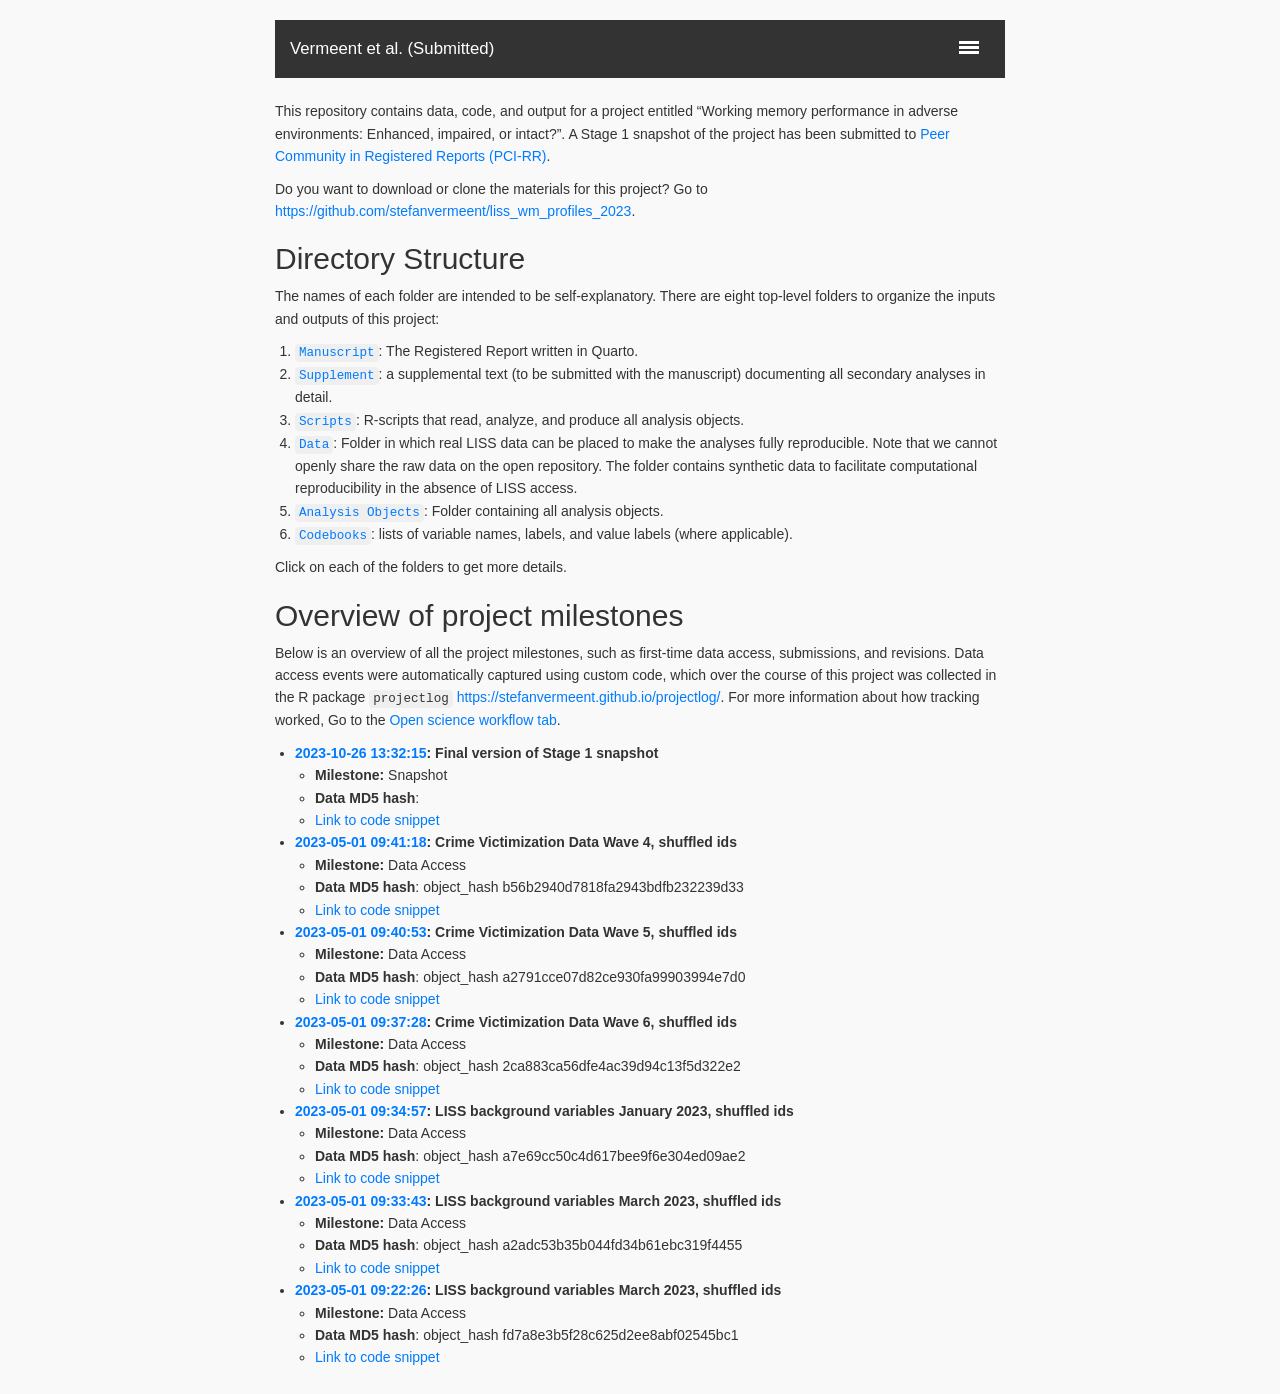
==== commit 3bbec89a: "update README files" ====
--- a/index.html
+++ b/index.html
@@ -324,7 +324,7 @@
 </div>
 
 <nav>
-    <div class="title"><a href="/liss_wm_profiles_2023/index.html">Vermeent et al. (2023)</a></div>
+    <div class="title"><a href="/liss_wm_profiles_2023/index.html">Vermeent et al. (Submitted)</a></div>
     <div class="dropdown">
         <button class="dropbtn">
             <div></div>
@@ -386,6 +386,73 @@
 this project was collected in the R package <code>projectlog</code> <a href="https://stefanvermeent.github.io/projectlog/">https://stefanvermeent.github.io/projectlog/</a>.
 For more information about how tracking worked, Go to the <a href="https://stefanvermeent.github.io/abcd_ddm/opensci_workflow/README.html">Open
 science workflow tab</a>.</p>
+<ul>
+<li><strong><a href="https://github.com/StefanVermeent/liss_wm_profiles_2023/tree/46a2eaa2961e07f8d9f9b96af6a0b50661305a98">2023-10-26
+13:32:15</a>: Final version of Stage 1 snapshot</strong>
+<ul>
+<li><strong>Milestone:</strong> Snapshot</li>
+<li><strong>Data MD5 hash</strong>:</li>
+<li><a href="https://https://github.com/StefanVermeent/abcd_ddm/tree/main/.projectlog/46a2eaa2961e07f8d9f9b96af6a0b50661305a98.R">Link
+to code snippet</a></li>
+</ul></li>
+<li><strong><a href="https://github.com/StefanVermeent/liss_wm_profiles_2023/tree/82f126ec06653b3794b6bb710b8a04b4e697d630">2023-05-01
+09:41:18</a>: Crime Victimization Data Wave 4, shuffled ids</strong>
+<ul>
+<li><strong>Milestone:</strong> Data Access</li>
+<li><strong>Data MD5 hash</strong>: object_hash
+b56b2940d7818fa2943bdfb232239d33</li>
+<li><a href="https://https://github.com/StefanVermeent/abcd_ddm/tree/main/.projectlog/82f126ec06653b3794b6bb710b8a04b4e697d630.R">Link
+to code snippet</a></li>
+</ul></li>
+<li><strong><a href="https://github.com/StefanVermeent/liss_wm_profiles_2023/tree/598922e78bf7abcc1b5160e06355e32a73d02be5">2023-05-01
+09:40:53</a>: Crime Victimization Data Wave 5, shuffled ids</strong>
+<ul>
+<li><strong>Milestone:</strong> Data Access</li>
+<li><strong>Data MD5 hash</strong>: object_hash
+a2791cce07d82ce930fa99903994e7d0</li>
+<li><a href="https://https://github.com/StefanVermeent/abcd_ddm/tree/main/.projectlog/598922e78bf7abcc1b5160e06355e32a73d02be5.R">Link
+to code snippet</a></li>
+</ul></li>
+<li><strong><a href="https://github.com/StefanVermeent/liss_wm_profiles_2023/tree/fcaf6747766662ee20f9709a2d0262b766ea4500">2023-05-01
+09:37:28</a>: Crime Victimization Data Wave 6, shuffled ids</strong>
+<ul>
+<li><strong>Milestone:</strong> Data Access</li>
+<li><strong>Data MD5 hash</strong>: object_hash
+2ca883ca56dfe4ac39d94c13f5d322e2</li>
+<li><a href="https://https://github.com/StefanVermeent/abcd_ddm/tree/main/.projectlog/fcaf6747766662ee20f9709a2d0262b766ea4500.R">Link
+to code snippet</a></li>
+</ul></li>
+<li><strong><a href="https://github.com/StefanVermeent/liss_wm_profiles_2023/tree/8f4ce9b0862b8107c7d02b93646c8d21374d40d2">2023-05-01
+09:34:57</a>: LISS background variables January 2023, shuffled
+ids</strong>
+<ul>
+<li><strong>Milestone:</strong> Data Access</li>
+<li><strong>Data MD5 hash</strong>: object_hash
+a7e69cc50c4d617bee9f6e304ed09ae2</li>
+<li><a href="https://https://github.com/StefanVermeent/abcd_ddm/tree/main/.projectlog/8f4ce9b0862b8107c7d02b93646c8d21374d40d2.R">Link
+to code snippet</a></li>
+</ul></li>
+<li><strong><a href="https://github.com/StefanVermeent/liss_wm_profiles_2023/tree/4904078af6fd51f7430a2b25997b5ea307a51a19">2023-05-01
+09:33:43</a>: LISS background variables March 2023, shuffled
+ids</strong>
+<ul>
+<li><strong>Milestone:</strong> Data Access</li>
+<li><strong>Data MD5 hash</strong>: object_hash
+a2adc53b35b044fd34b61ebc319f4455</li>
+<li><a href="https://https://github.com/StefanVermeent/abcd_ddm/tree/main/.projectlog/4904078af6fd51f7430a2b25997b5ea307a51a19.R">Link
+to code snippet</a></li>
+</ul></li>
+<li><strong><a href="https://github.com/StefanVermeent/liss_wm_profiles_2023/tree/405be71518cfc40e3de09f82e499412a9b29ee64">2023-05-01
+09:22:26</a>: LISS background variables March 2023, shuffled
+ids</strong>
+<ul>
+<li><strong>Milestone:</strong> Data Access</li>
+<li><strong>Data MD5 hash</strong>: object_hash
+fd7a8e3b5f28c625d2ee8abf02545bc1</li>
+<li><a href="https://https://github.com/StefanVermeent/abcd_ddm/tree/main/.projectlog/405be71518cfc40e3de09f82e499412a9b29ee64.R">Link
+to code snippet</a></li>
+</ul></li>
+</ul>
 </div>
 
 
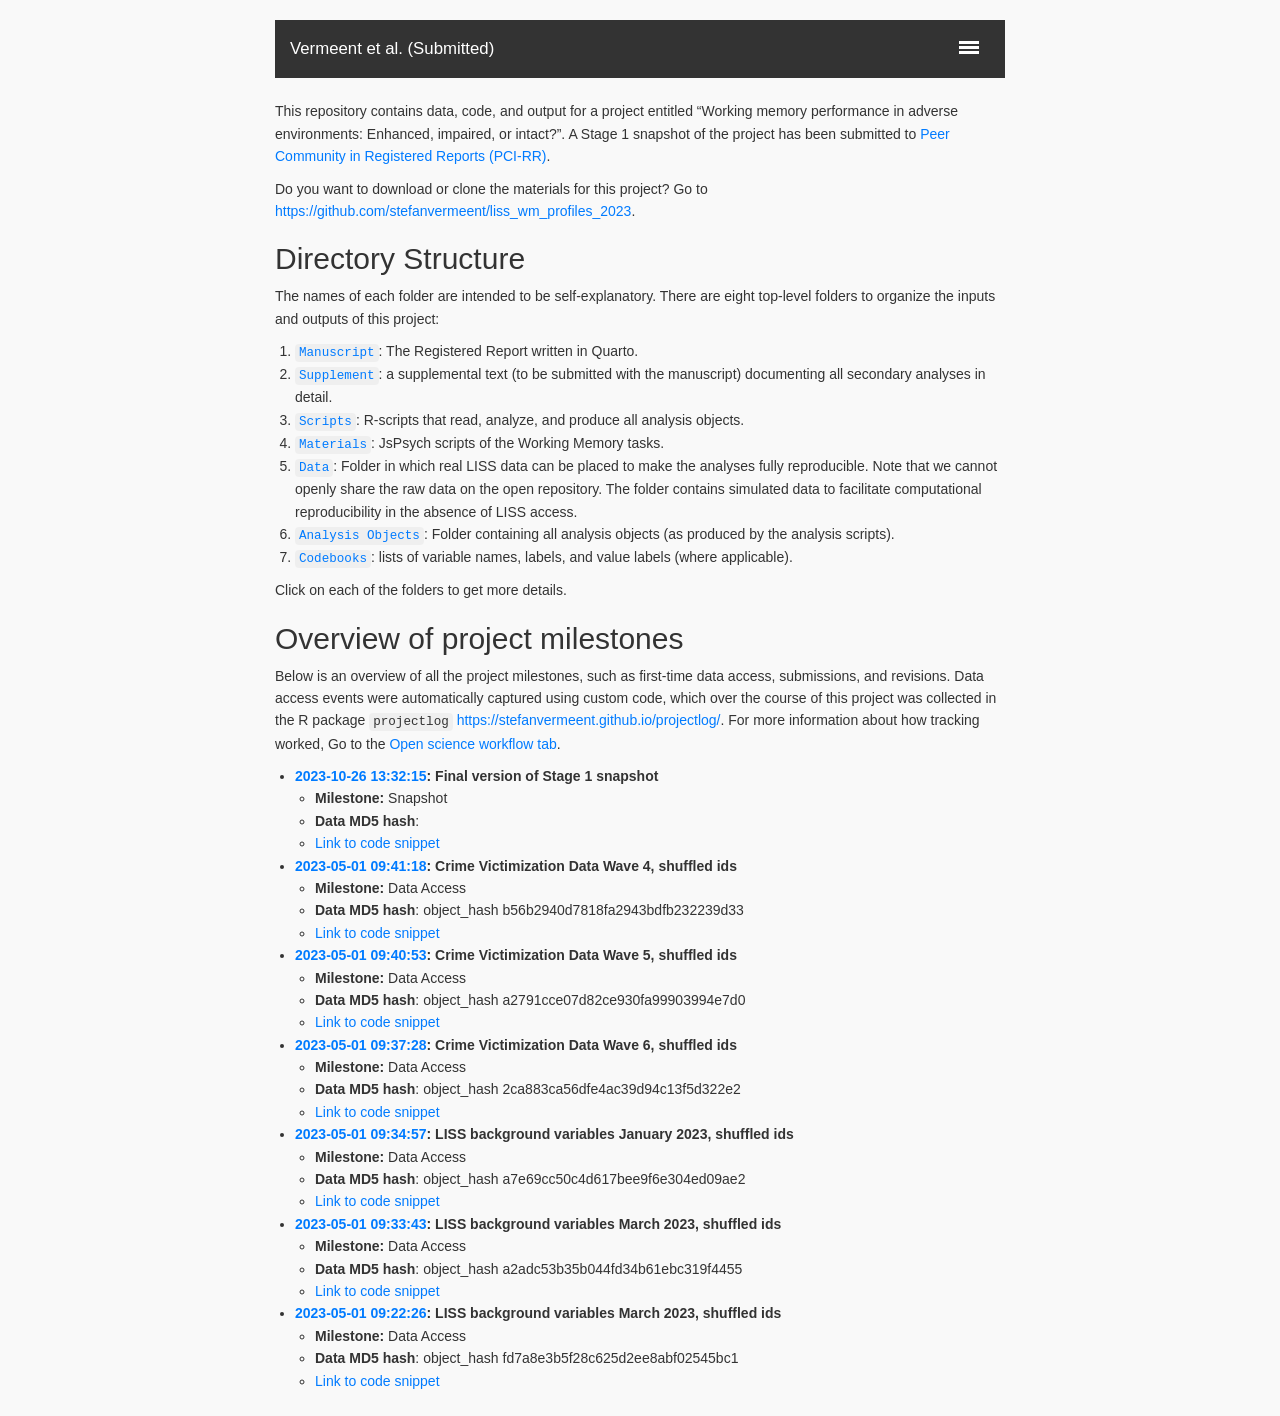
==== commit da5e1db0: "update README" ====
--- a/index.html
+++ b/index.html
@@ -358,21 +358,24 @@
 are eight top-level folders to organize the inputs and outputs of this
 project:</p>
 <ol style="list-style-type: decimal">
-<li><a href="https://stefanvermeent.github.io/abcd_ddm/registered_report/README.html"><code>Manuscript</code></a>:
+<li><a href="https://stefanvermeent.github.io/liss_wm_profiles_2023/manuscript/README.html"><code>Manuscript</code></a>:
 The Registered Report written in Quarto.</li>
-<li><a href="https://stefanvermeent.github.io/abcd_ddm/supplement/README.html"><code>Supplement</code></a>:
+<li><a href="https://stefanvermeent.github.io/liss_wm_profiles_2023/supplement/README.html"><code>Supplement</code></a>:
 a supplemental text (to be submitted with the manuscript) documenting
 all secondary analyses in detail.</li>
-<li><a href="https://stefanvermeent.github.io/abcd_ddm/scripts/README.html"><code>Scripts</code></a>:
+<li><a href="https://stefanvermeent.github.io/liss_wm_profiles_2023/scripts/README.html"><code>Scripts</code></a>:
 R-scripts that read, analyze, and produce all analysis objects.</li>
-<li><a href="https://stefanvermeent.github.io/abcd_ddm/data/README.html"><code>Data</code></a>:
+<li><a href="https://stefanvermeent.github.io/liss_wm_profiles_2023/materials/README.html"><code>Materials</code></a>:
+JsPsych scripts of the Working Memory tasks.</li>
+<li><a href="https://stefanvermeent.github.io/liss_wm_profiles_2023/data/README.html"><code>Data</code></a>:
 Folder in which real LISS data can be placed to make the analyses fully
 reproducible. Note that we cannot openly share the raw data on the open
-repository. The folder contains synthetic data to facilitate
+repository. The folder contains simulated data to facilitate
 computational reproducibility in the absence of LISS access.</li>
-<li><a href="https://stefanvermeent.github.io/abcd_ddm/analysis_objects/README.html"><code>Analysis Objects</code></a>:
-Folder containing all analysis objects.</li>
-<li><a href="https://stefanvermeent.github.io/abcd_ddm/codebooks/README.html"><code>Codebooks</code></a>:
+<li><a href="https://stefanvermeent.github.io/liss_wm_profiles_2023/analysis_objects/README.html"><code>Analysis Objects</code></a>:
+Folder containing all analysis objects (as produced by the analysis
+scripts).</li>
+<li><a href="https://stefanvermeent.github.io/liss_wm_profiles_2023/codebooks/README.html"><code>Codebooks</code></a>:
 lists of variable names, labels, and value labels (where
 applicable).</li>
 </ol>
@@ -392,7 +395,7 @@
 <ul>
 <li><strong>Milestone:</strong> Snapshot</li>
 <li><strong>Data MD5 hash</strong>:</li>
-<li><a href="https://https://github.com/StefanVermeent/abcd_ddm/tree/main/.projectlog/46a2eaa2961e07f8d9f9b96af6a0b50661305a98.R">Link
+<li><a href="https://https://github.com/StefanVermeent/liss_wm_profiles_2023/tree/main/.projectlog/46a2eaa2961e07f8d9f9b96af6a0b50661305a98.R">Link
 to code snippet</a></li>
 </ul></li>
 <li><strong><a href="https://github.com/StefanVermeent/liss_wm_profiles_2023/tree/82f126ec06653b3794b6bb710b8a04b4e697d630">2023-05-01
@@ -401,7 +404,7 @@
 <li><strong>Milestone:</strong> Data Access</li>
 <li><strong>Data MD5 hash</strong>: object_hash
 b56b2940d7818fa2943bdfb232239d33</li>
-<li><a href="https://https://github.com/StefanVermeent/abcd_ddm/tree/main/.projectlog/82f126ec06653b3794b6bb710b8a04b4e697d630.R">Link
+<li><a href="https://https://github.com/StefanVermeent/liss_wm_profiles_2023/tree/main/.projectlog/82f126ec06653b3794b6bb710b8a04b4e697d630.R">Link
 to code snippet</a></li>
 </ul></li>
 <li><strong><a href="https://github.com/StefanVermeent/liss_wm_profiles_2023/tree/598922e78bf7abcc1b5160e06355e32a73d02be5">2023-05-01
@@ -410,7 +413,7 @@
 <li><strong>Milestone:</strong> Data Access</li>
 <li><strong>Data MD5 hash</strong>: object_hash
 a2791cce07d82ce930fa99903994e7d0</li>
-<li><a href="https://https://github.com/StefanVermeent/abcd_ddm/tree/main/.projectlog/598922e78bf7abcc1b5160e06355e32a73d02be5.R">Link
+<li><a href="https://https://github.com/StefanVermeent/liss_wm_profiles_2023/tree/main/.projectlog/598922e78bf7abcc1b5160e06355e32a73d02be5.R">Link
 to code snippet</a></li>
 </ul></li>
 <li><strong><a href="https://github.com/StefanVermeent/liss_wm_profiles_2023/tree/fcaf6747766662ee20f9709a2d0262b766ea4500">2023-05-01
@@ -419,7 +422,7 @@
 <li><strong>Milestone:</strong> Data Access</li>
 <li><strong>Data MD5 hash</strong>: object_hash
 2ca883ca56dfe4ac39d94c13f5d322e2</li>
-<li><a href="https://https://github.com/StefanVermeent/abcd_ddm/tree/main/.projectlog/fcaf6747766662ee20f9709a2d0262b766ea4500.R">Link
+<li><a href="https://https://github.com/StefanVermeent/liss_wm_profiles_2023/tree/main/.projectlog/fcaf6747766662ee20f9709a2d0262b766ea4500.R">Link
 to code snippet</a></li>
 </ul></li>
 <li><strong><a href="https://github.com/StefanVermeent/liss_wm_profiles_2023/tree/8f4ce9b0862b8107c7d02b93646c8d21374d40d2">2023-05-01
@@ -429,7 +432,7 @@
 <li><strong>Milestone:</strong> Data Access</li>
 <li><strong>Data MD5 hash</strong>: object_hash
 a7e69cc50c4d617bee9f6e304ed09ae2</li>
-<li><a href="https://https://github.com/StefanVermeent/abcd_ddm/tree/main/.projectlog/8f4ce9b0862b8107c7d02b93646c8d21374d40d2.R">Link
+<li><a href="https://https://github.com/StefanVermeent/liss_wm_profiles_2023/tree/main/.projectlog/8f4ce9b0862b8107c7d02b93646c8d21374d40d2.R">Link
 to code snippet</a></li>
 </ul></li>
 <li><strong><a href="https://github.com/StefanVermeent/liss_wm_profiles_2023/tree/4904078af6fd51f7430a2b25997b5ea307a51a19">2023-05-01
@@ -439,7 +442,7 @@
 <li><strong>Milestone:</strong> Data Access</li>
 <li><strong>Data MD5 hash</strong>: object_hash
 a2adc53b35b044fd34b61ebc319f4455</li>
-<li><a href="https://https://github.com/StefanVermeent/abcd_ddm/tree/main/.projectlog/4904078af6fd51f7430a2b25997b5ea307a51a19.R">Link
+<li><a href="https://https://github.com/StefanVermeent/liss_wm_profiles_2023/tree/main/.projectlog/4904078af6fd51f7430a2b25997b5ea307a51a19.R">Link
 to code snippet</a></li>
 </ul></li>
 <li><strong><a href="https://github.com/StefanVermeent/liss_wm_profiles_2023/tree/405be71518cfc40e3de09f82e499412a9b29ee64">2023-05-01
@@ -449,7 +452,7 @@
 <li><strong>Milestone:</strong> Data Access</li>
 <li><strong>Data MD5 hash</strong>: object_hash
 fd7a8e3b5f28c625d2ee8abf02545bc1</li>
-<li><a href="https://https://github.com/StefanVermeent/abcd_ddm/tree/main/.projectlog/405be71518cfc40e3de09f82e499412a9b29ee64.R">Link
+<li><a href="https://https://github.com/StefanVermeent/liss_wm_profiles_2023/tree/main/.projectlog/405be71518cfc40e3de09f82e499412a9b29ee64.R">Link
 to code snippet</a></li>
 </ul></li>
 </ul>
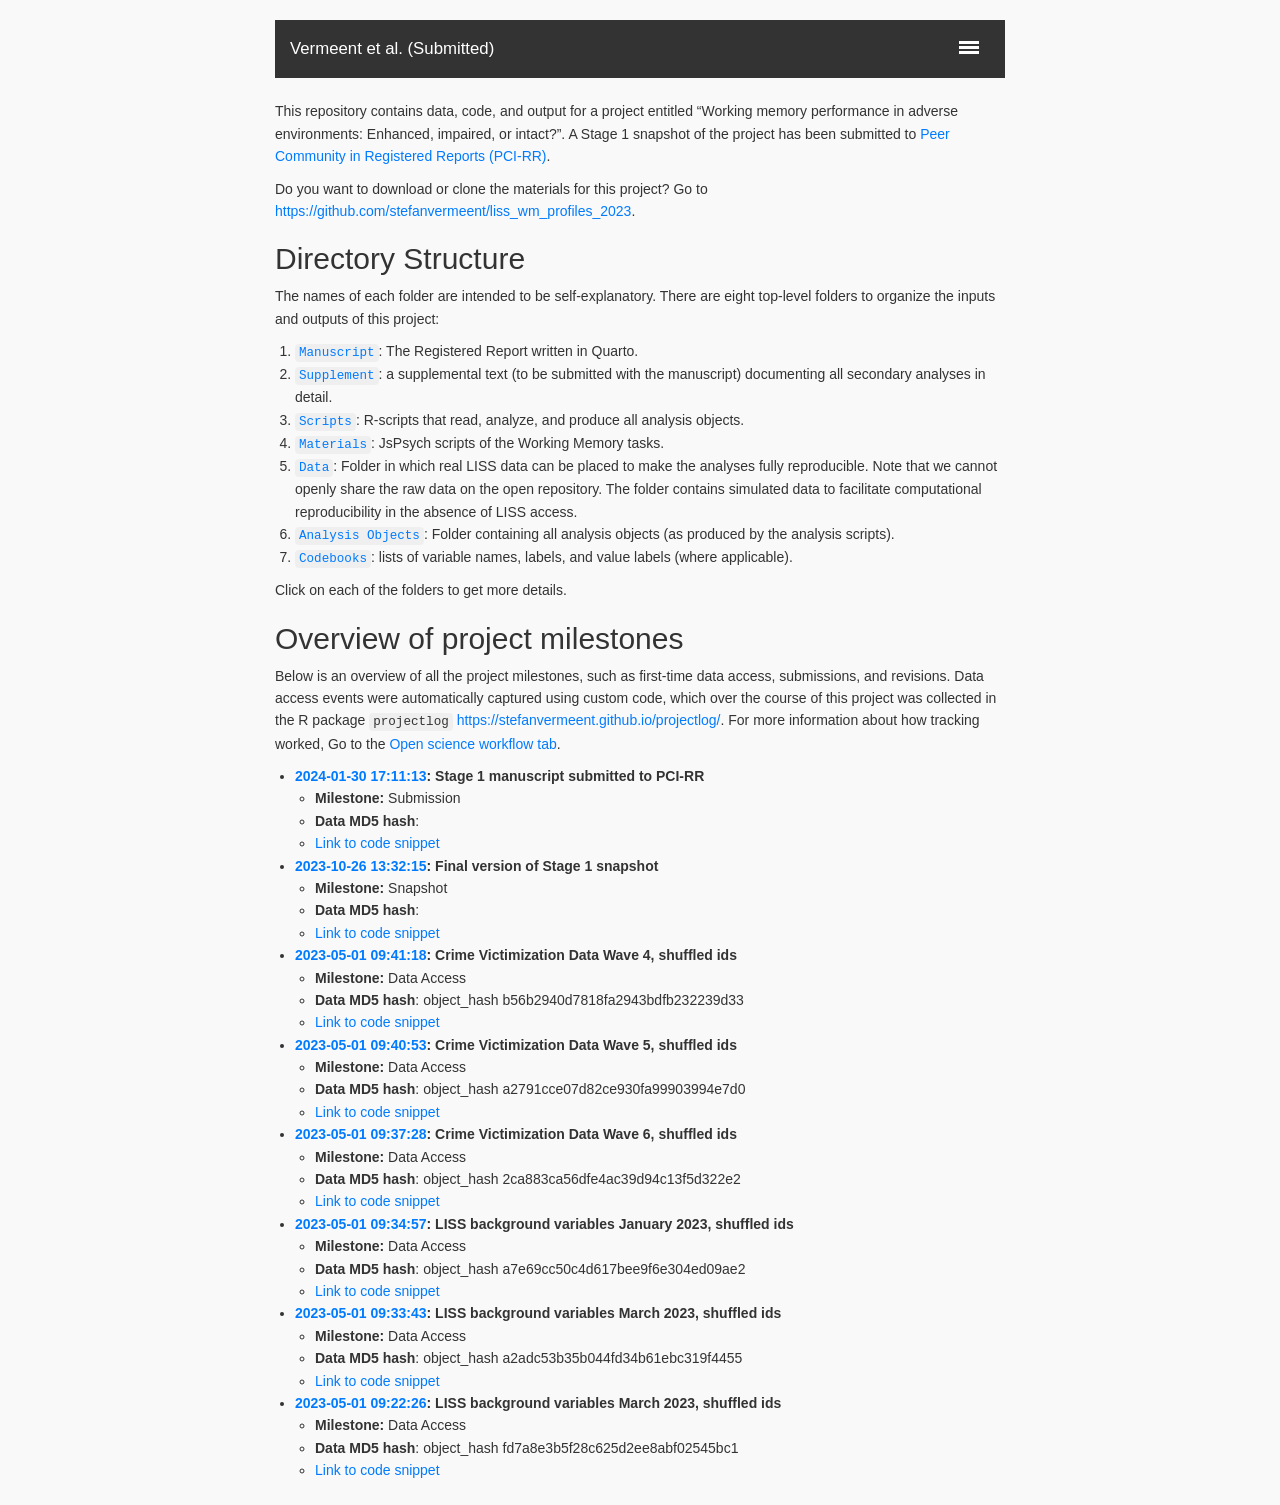
==== commit 8e83d8ca: "update relevant READMEs" ====
--- a/index.html
+++ b/index.html
@@ -390,12 +390,20 @@
 For more information about how tracking worked, Go to the <a href="https://stefanvermeent.github.io/abcd_ddm/opensci_workflow/README.html">Open
 science workflow tab</a>.</p>
 <ul>
+<li><strong><a href="https://github.com/StefanVermeent/liss_wm_profiles_2023/tree/78c08d29b50f16c1f43c206264ab1b29ed180a2a">2024-01-30
+17:11:13</a>: Stage 1 manuscript submitted to PCI-RR</strong>
+<ul>
+<li><strong>Milestone:</strong> Submission</li>
+<li><strong>Data MD5 hash</strong>:</li>
+<li><a href="https://github.com/StefanVermeent/liss_wm_profiles_2023/blob/master/.projectlog/78c08d29b50f16c1f43c206264ab1b29ed180a2a.R">Link
+to code snippet</a></li>
+</ul></li>
 <li><strong><a href="https://github.com/StefanVermeent/liss_wm_profiles_2023/tree/46a2eaa2961e07f8d9f9b96af6a0b50661305a98">2023-10-26
 13:32:15</a>: Final version of Stage 1 snapshot</strong>
 <ul>
 <li><strong>Milestone:</strong> Snapshot</li>
 <li><strong>Data MD5 hash</strong>:</li>
-<li><a href="https://https://github.com/StefanVermeent/liss_wm_profiles_2023/tree/main/.projectlog/46a2eaa2961e07f8d9f9b96af6a0b50661305a98.R">Link
+<li><a href="https://github.com/StefanVermeent/liss_wm_profiles_2023/blob/master/.projectlog/46a2eaa2961e07f8d9f9b96af6a0b50661305a98.R">Link
 to code snippet</a></li>
 </ul></li>
 <li><strong><a href="https://github.com/StefanVermeent/liss_wm_profiles_2023/tree/82f126ec06653b3794b6bb710b8a04b4e697d630">2023-05-01
@@ -404,7 +412,7 @@
 <li><strong>Milestone:</strong> Data Access</li>
 <li><strong>Data MD5 hash</strong>: object_hash
 b56b2940d7818fa2943bdfb232239d33</li>
-<li><a href="https://https://github.com/StefanVermeent/liss_wm_profiles_2023/tree/main/.projectlog/82f126ec06653b3794b6bb710b8a04b4e697d630.R">Link
+<li><a href="https://github.com/StefanVermeent/liss_wm_profiles_2023/blob/master/.projectlog/82f126ec06653b3794b6bb710b8a04b4e697d630.R">Link
 to code snippet</a></li>
 </ul></li>
 <li><strong><a href="https://github.com/StefanVermeent/liss_wm_profiles_2023/tree/598922e78bf7abcc1b5160e06355e32a73d02be5">2023-05-01
@@ -413,7 +421,7 @@
 <li><strong>Milestone:</strong> Data Access</li>
 <li><strong>Data MD5 hash</strong>: object_hash
 a2791cce07d82ce930fa99903994e7d0</li>
-<li><a href="https://https://github.com/StefanVermeent/liss_wm_profiles_2023/tree/main/.projectlog/598922e78bf7abcc1b5160e06355e32a73d02be5.R">Link
+<li><a href="https://github.com/StefanVermeent/liss_wm_profiles_2023/blob/master/.projectlog/598922e78bf7abcc1b5160e06355e32a73d02be5.R">Link
 to code snippet</a></li>
 </ul></li>
 <li><strong><a href="https://github.com/StefanVermeent/liss_wm_profiles_2023/tree/fcaf6747766662ee20f9709a2d0262b766ea4500">2023-05-01
@@ -422,7 +430,7 @@
 <li><strong>Milestone:</strong> Data Access</li>
 <li><strong>Data MD5 hash</strong>: object_hash
 2ca883ca56dfe4ac39d94c13f5d322e2</li>
-<li><a href="https://https://github.com/StefanVermeent/liss_wm_profiles_2023/tree/main/.projectlog/fcaf6747766662ee20f9709a2d0262b766ea4500.R">Link
+<li><a href="https://github.com/StefanVermeent/liss_wm_profiles_2023/blob/master/.projectlog/fcaf6747766662ee20f9709a2d0262b766ea4500.R">Link
 to code snippet</a></li>
 </ul></li>
 <li><strong><a href="https://github.com/StefanVermeent/liss_wm_profiles_2023/tree/8f4ce9b0862b8107c7d02b93646c8d21374d40d2">2023-05-01
@@ -432,7 +440,7 @@
 <li><strong>Milestone:</strong> Data Access</li>
 <li><strong>Data MD5 hash</strong>: object_hash
 a7e69cc50c4d617bee9f6e304ed09ae2</li>
-<li><a href="https://https://github.com/StefanVermeent/liss_wm_profiles_2023/tree/main/.projectlog/8f4ce9b0862b8107c7d02b93646c8d21374d40d2.R">Link
+<li><a href="https://github.com/StefanVermeent/liss_wm_profiles_2023/blob/master/.projectlog/8f4ce9b0862b8107c7d02b93646c8d21374d40d2.R">Link
 to code snippet</a></li>
 </ul></li>
 <li><strong><a href="https://github.com/StefanVermeent/liss_wm_profiles_2023/tree/4904078af6fd51f7430a2b25997b5ea307a51a19">2023-05-01
@@ -442,7 +450,7 @@
 <li><strong>Milestone:</strong> Data Access</li>
 <li><strong>Data MD5 hash</strong>: object_hash
 a2adc53b35b044fd34b61ebc319f4455</li>
-<li><a href="https://https://github.com/StefanVermeent/liss_wm_profiles_2023/tree/main/.projectlog/4904078af6fd51f7430a2b25997b5ea307a51a19.R">Link
+<li><a href="https://github.com/StefanVermeent/liss_wm_profiles_2023/blob/master/.projectlog/4904078af6fd51f7430a2b25997b5ea307a51a19.R">Link
 to code snippet</a></li>
 </ul></li>
 <li><strong><a href="https://github.com/StefanVermeent/liss_wm_profiles_2023/tree/405be71518cfc40e3de09f82e499412a9b29ee64">2023-05-01
@@ -452,7 +460,7 @@
 <li><strong>Milestone:</strong> Data Access</li>
 <li><strong>Data MD5 hash</strong>: object_hash
 fd7a8e3b5f28c625d2ee8abf02545bc1</li>
-<li><a href="https://https://github.com/StefanVermeent/liss_wm_profiles_2023/tree/main/.projectlog/405be71518cfc40e3de09f82e499412a9b29ee64.R">Link
+<li><a href="https://github.com/StefanVermeent/liss_wm_profiles_2023/blob/master/.projectlog/405be71518cfc40e3de09f82e499412a9b29ee64.R">Link
 to code snippet</a></li>
 </ul></li>
 </ul>
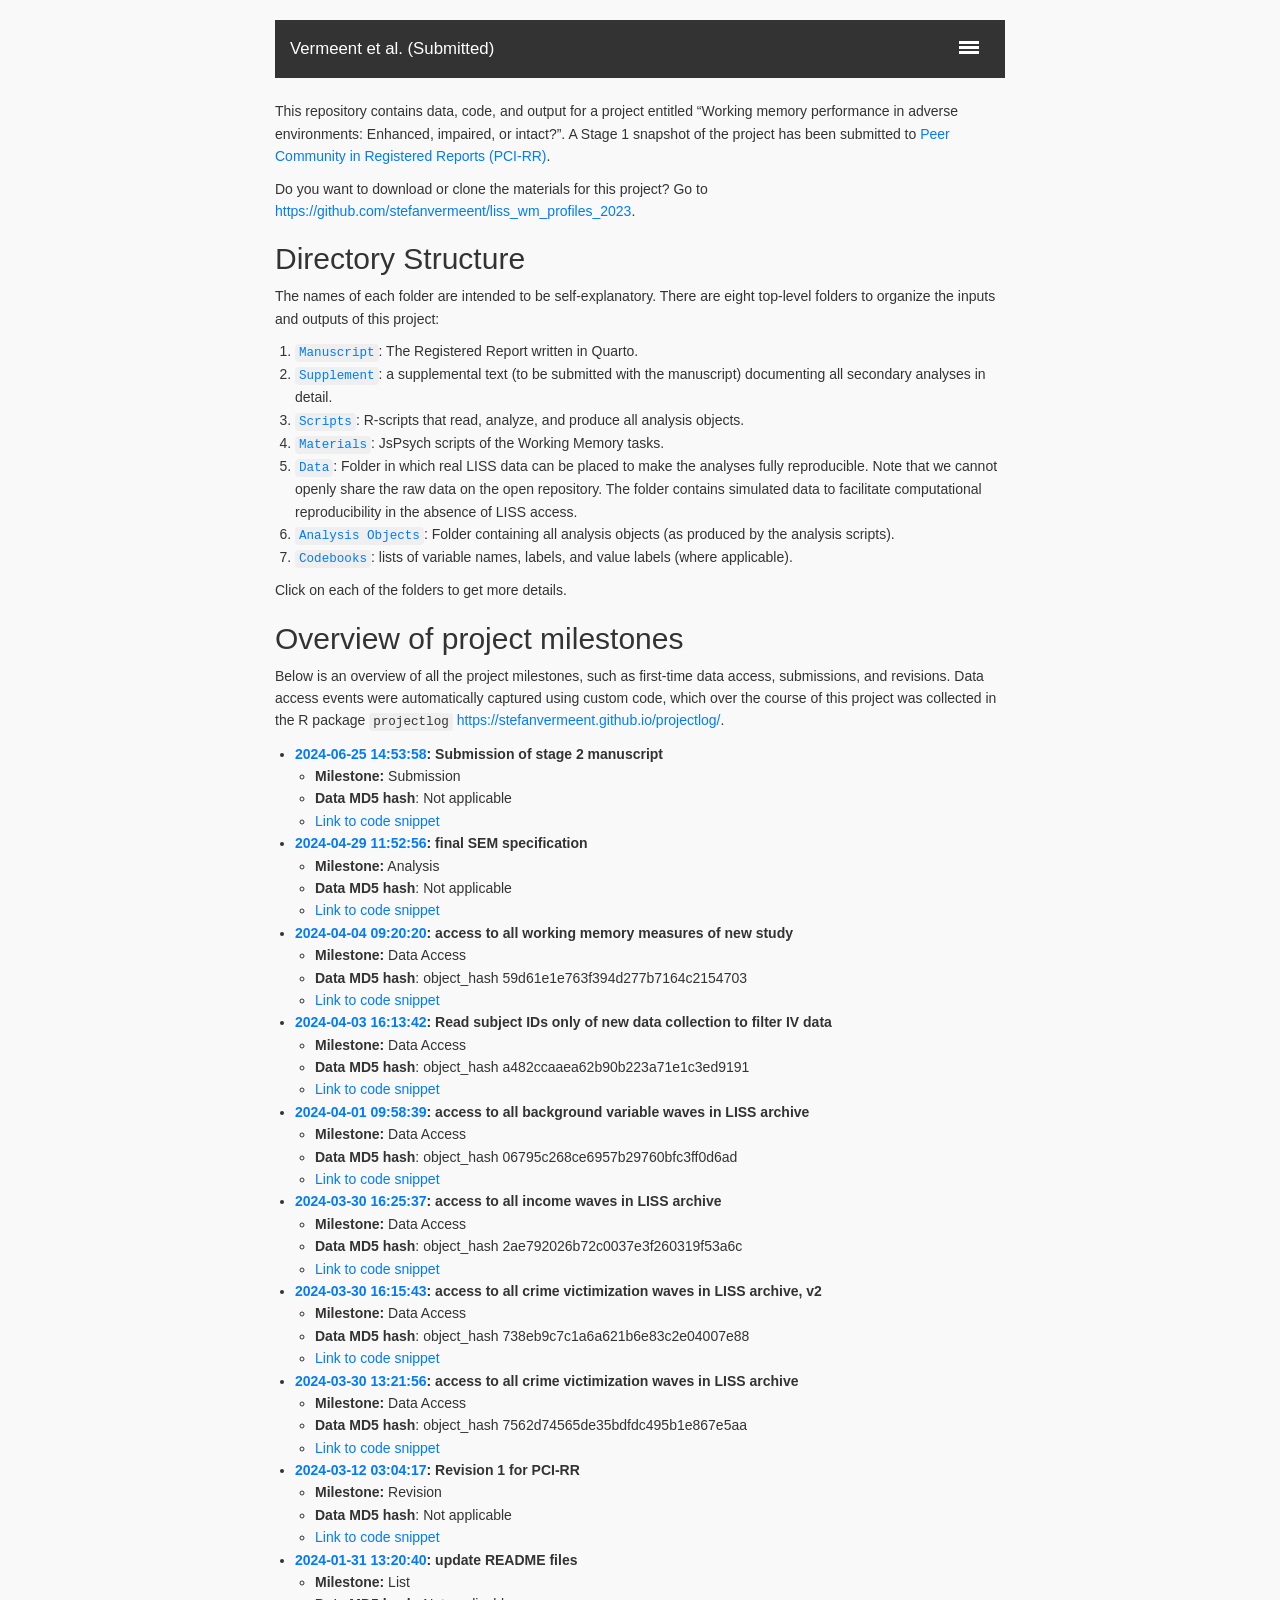
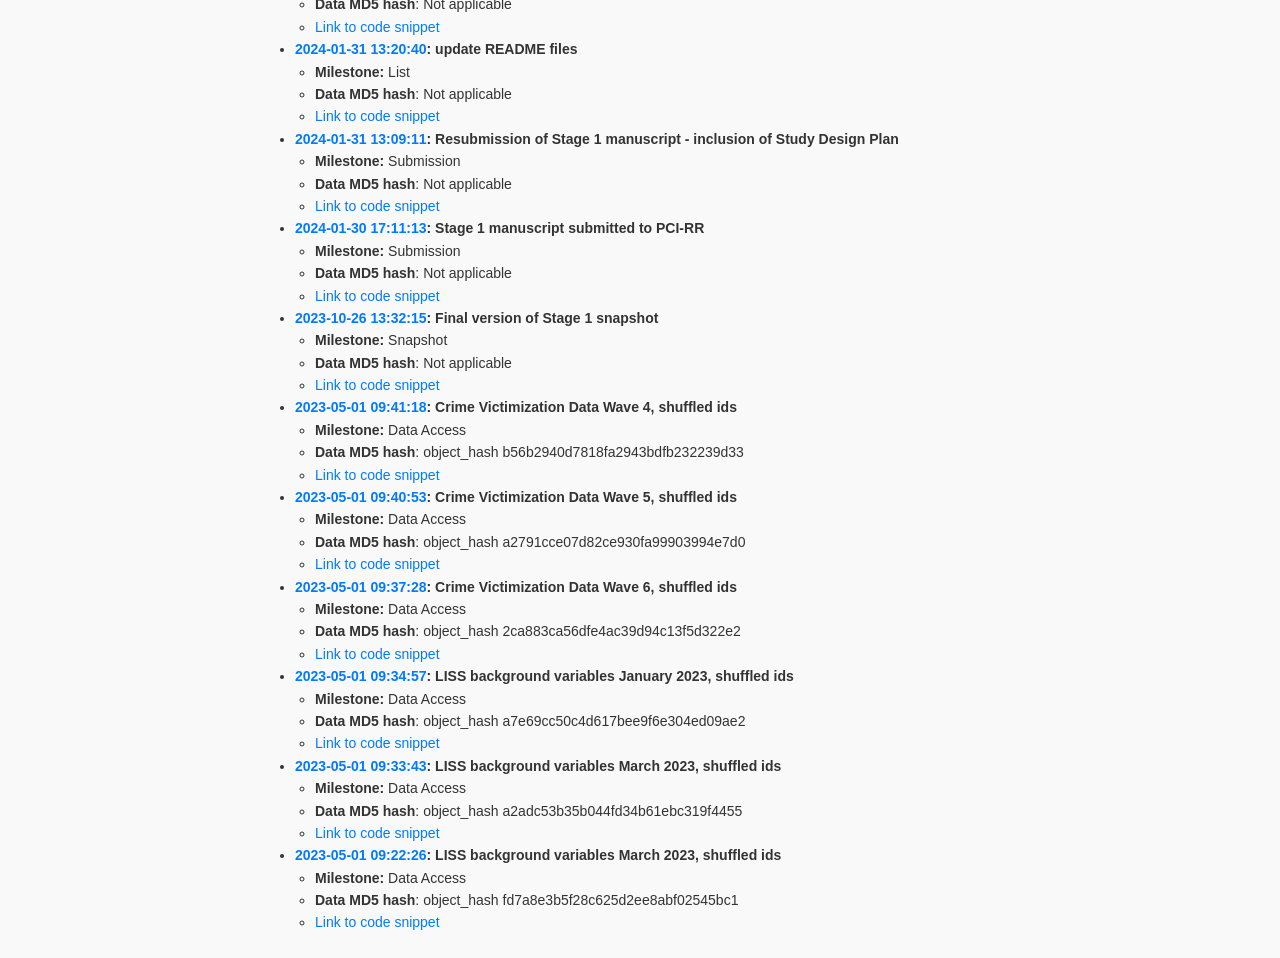
==== commit 16543edc: "Add submission of stage 2 manuscript to README" ====
--- a/index.html
+++ b/index.html
@@ -386,81 +386,187 @@
 <p>Below is an overview of all the project milestones, such as
 first-time data access, submissions, and revisions. Data access events
 were automatically captured using custom code, which over the course of
-this project was collected in the R package <code>projectlog</code> <a href="https://stefanvermeent.github.io/projectlog/">https://stefanvermeent.github.io/projectlog/</a>.
-For more information about how tracking worked, Go to the <a href="https://stefanvermeent.github.io/abcd_ddm/opensci_workflow/README.html">Open
-science workflow tab</a>.</p>
-<ul>
+this project was collected in the R package <code>projectlog</code> <a href="https://stefanvermeent.github.io/projectlog/">https://stefanvermeent.github.io/projectlog/</a>.</p>
+<ul>
+<li><strong><a href="https://github.com/StefanVermeent/liss_wm_profiles_2023/tree/fb048d8764291871fbb0d6e3de4aca880c90c7cd">2024-06-25
+14:53:58</a>: Submission of stage 2 manuscript</strong>
+<ul>
+<li><strong>Milestone:</strong> Submission</li>
+<li><strong>Data MD5 hash</strong>: Not applicable</li>
+<li><a href="https://github.com/StefanVermeent/liss_wm_profiles_2023/tree/fb048d8764291871fbb0d6e3de4aca880c90c7cd">Link
+to code snippet</a></li>
+</ul></li>
+<li><strong><a href="https://github.com/StefanVermeent/liss_wm_profiles_2023/tree/9dbbb90a82566421d7967010dba755b0faae773f">2024-04-29
+11:52:56</a>: final SEM specification</strong>
+<ul>
+<li><strong>Milestone:</strong> Analysis</li>
+<li><strong>Data MD5 hash</strong>: Not applicable</li>
+<li><a href="https://github.com/StefanVermeent/liss_wm_profiles_2023/tree/9dbbb90a82566421d7967010dba755b0faae773f">Link
+to code snippet</a></li>
+</ul></li>
+<li><strong><a href="https://github.com/StefanVermeent/liss_wm_profiles_2023/blob/master/a0be5183db79da2d3f752565d29097b8c4a72186.R">2024-04-04
+09:20:20</a>: access to all working memory measures of new
+study</strong>
+<ul>
+<li><strong>Milestone:</strong> Data Access</li>
+<li><strong>Data MD5 hash</strong>: object_hash
+59d61e1e763f394d277b7164c2154703</li>
+<li><a href="https://github.com/StefanVermeent/liss_wm_profiles_2023/blob/master/a0be5183db79da2d3f752565d29097b8c4a72186.R">Link
+to code snippet</a></li>
+</ul></li>
+<li><strong><a href="https://github.com/StefanVermeent/liss_wm_profiles_2023/blob/master/1c2d2e6b017aeb8ce96b1022cc62393e66e7cb55.R">2024-04-03
+16:13:42</a>: Read subject IDs only of new data collection to filter IV
+data</strong>
+<ul>
+<li><strong>Milestone:</strong> Data Access</li>
+<li><strong>Data MD5 hash</strong>: object_hash
+a482ccaaea62b90b223a71e1c3ed9191</li>
+<li><a href="https://github.com/StefanVermeent/liss_wm_profiles_2023/blob/master/1c2d2e6b017aeb8ce96b1022cc62393e66e7cb55.R">Link
+to code snippet</a></li>
+</ul></li>
+<li><strong><a href="https://github.com/StefanVermeent/liss_wm_profiles_2023/blob/master/76539b6a145eef99ba237f8837ee40ba966158ae.R">2024-04-01
+09:58:39</a>: access to all background variable waves in LISS
+archive</strong>
+<ul>
+<li><strong>Milestone:</strong> Data Access</li>
+<li><strong>Data MD5 hash</strong>: object_hash
+06795c268ce6957b29760bfc3ff0d6ad</li>
+<li><a href="https://github.com/StefanVermeent/liss_wm_profiles_2023/blob/master/76539b6a145eef99ba237f8837ee40ba966158ae.R">Link
+to code snippet</a></li>
+</ul></li>
+<li><strong><a href="https://github.com/StefanVermeent/liss_wm_profiles_2023/blob/master/71d70ab79326ada925a66e4e695c2e1ae703389a.R">2024-03-30
+16:25:37</a>: access to all income waves in LISS archive</strong>
+<ul>
+<li><strong>Milestone:</strong> Data Access</li>
+<li><strong>Data MD5 hash</strong>: object_hash
+2ae792026b72c0037e3f260319f53a6c</li>
+<li><a href="https://github.com/StefanVermeent/liss_wm_profiles_2023/blob/master/71d70ab79326ada925a66e4e695c2e1ae703389a.R">Link
+to code snippet</a></li>
+</ul></li>
+<li><strong><a href="https://github.com/StefanVermeent/liss_wm_profiles_2023/blob/master/d7dd554d9061e035af12a0268034fbfebb623e71.R">2024-03-30
+16:15:43</a>: access to all crime victimization waves in LISS archive,
+v2</strong>
+<ul>
+<li><strong>Milestone:</strong> Data Access</li>
+<li><strong>Data MD5 hash</strong>: object_hash
+738eb9c7c1a6a621b6e83c2e04007e88</li>
+<li><a href="https://github.com/StefanVermeent/liss_wm_profiles_2023/blob/master/d7dd554d9061e035af12a0268034fbfebb623e71.R">Link
+to code snippet</a></li>
+</ul></li>
+<li><strong><a href="https://github.com/StefanVermeent/liss_wm_profiles_2023/blob/master/869bedb88af275fd01f5dc0a72e2776cea975e1c.R">2024-03-30
+13:21:56</a>: access to all crime victimization waves in LISS
+archive</strong>
+<ul>
+<li><strong>Milestone:</strong> Data Access</li>
+<li><strong>Data MD5 hash</strong>: object_hash
+7562d74565de35bdfdc495b1e867e5aa</li>
+<li><a href="https://github.com/StefanVermeent/liss_wm_profiles_2023/blob/master/869bedb88af275fd01f5dc0a72e2776cea975e1c.R">Link
+to code snippet</a></li>
+</ul></li>
+<li><strong><a href="https://github.com/StefanVermeent/liss_wm_profiles_2023/tree/b44155672fefc445831dad956a97aaa0fabc599e">2024-03-12
+03:04:17</a>: Revision 1 for PCI-RR</strong>
+<ul>
+<li><strong>Milestone:</strong> Revision</li>
+<li><strong>Data MD5 hash</strong>: Not applicable</li>
+<li><a href="https://github.com/StefanVermeent/liss_wm_profiles_2023/tree/b44155672fefc445831dad956a97aaa0fabc599e">Link
+to code snippet</a></li>
+</ul></li>
+<li><strong><a href="https://github.com/StefanVermeent/liss_wm_profiles_2023/tree/62fb84de1e12dc43d0b5da4e781932b8e255b2fb">2024-01-31
+13:20:40</a>: update README files</strong>
+<ul>
+<li><strong>Milestone:</strong> List</li>
+<li><strong>Data MD5 hash</strong>: Not applicable</li>
+<li><a href="https://github.com/StefanVermeent/liss_wm_profiles_2023/tree/62fb84de1e12dc43d0b5da4e781932b8e255b2fb">Link
+to code snippet</a></li>
+</ul></li>
+<li><strong><a href="https://github.com/StefanVermeent/liss_wm_profiles_2023/tree/62fb84de1e12dc43d0b5da4e781932b8e255b2fb">2024-01-31
+13:20:40</a>: update README files</strong>
+<ul>
+<li><strong>Milestone:</strong> List</li>
+<li><strong>Data MD5 hash</strong>: Not applicable</li>
+<li><a href="https://github.com/StefanVermeent/liss_wm_profiles_2023/tree/62fb84de1e12dc43d0b5da4e781932b8e255b2fb">Link
+to code snippet</a></li>
+</ul></li>
+<li><strong><a href="https://github.com/StefanVermeent/liss_wm_profiles_2023/tree/5ed452462b20e1f4c5f9e6f0f6523970cfdd032d">2024-01-31
+13:09:11</a>: Resubmission of Stage 1 manuscript - inclusion of Study
+Design Plan</strong>
+<ul>
+<li><strong>Milestone:</strong> Submission</li>
+<li><strong>Data MD5 hash</strong>: Not applicable</li>
+<li><a href="https://github.com/StefanVermeent/liss_wm_profiles_2023/tree/5ed452462b20e1f4c5f9e6f0f6523970cfdd032d">Link
+to code snippet</a></li>
+</ul></li>
 <li><strong><a href="https://github.com/StefanVermeent/liss_wm_profiles_2023/tree/78c08d29b50f16c1f43c206264ab1b29ed180a2a">2024-01-30
 17:11:13</a>: Stage 1 manuscript submitted to PCI-RR</strong>
 <ul>
 <li><strong>Milestone:</strong> Submission</li>
-<li><strong>Data MD5 hash</strong>:</li>
-<li><a href="https://github.com/StefanVermeent/liss_wm_profiles_2023/blob/master/.projectlog/78c08d29b50f16c1f43c206264ab1b29ed180a2a.R">Link
+<li><strong>Data MD5 hash</strong>: Not applicable</li>
+<li><a href="https://github.com/StefanVermeent/liss_wm_profiles_2023/tree/78c08d29b50f16c1f43c206264ab1b29ed180a2a">Link
 to code snippet</a></li>
 </ul></li>
 <li><strong><a href="https://github.com/StefanVermeent/liss_wm_profiles_2023/tree/46a2eaa2961e07f8d9f9b96af6a0b50661305a98">2023-10-26
 13:32:15</a>: Final version of Stage 1 snapshot</strong>
 <ul>
 <li><strong>Milestone:</strong> Snapshot</li>
-<li><strong>Data MD5 hash</strong>:</li>
-<li><a href="https://github.com/StefanVermeent/liss_wm_profiles_2023/blob/master/.projectlog/46a2eaa2961e07f8d9f9b96af6a0b50661305a98.R">Link
-to code snippet</a></li>
-</ul></li>
-<li><strong><a href="https://github.com/StefanVermeent/liss_wm_profiles_2023/tree/82f126ec06653b3794b6bb710b8a04b4e697d630">2023-05-01
+<li><strong>Data MD5 hash</strong>: Not applicable</li>
+<li><a href="https://github.com/StefanVermeent/liss_wm_profiles_2023/tree/46a2eaa2961e07f8d9f9b96af6a0b50661305a98">Link
+to code snippet</a></li>
+</ul></li>
+<li><strong><a href="https://github.com/StefanVermeent/liss_wm_profiles_2023/blob/master/82f126ec06653b3794b6bb710b8a04b4e697d630.R">2023-05-01
 09:41:18</a>: Crime Victimization Data Wave 4, shuffled ids</strong>
 <ul>
 <li><strong>Milestone:</strong> Data Access</li>
 <li><strong>Data MD5 hash</strong>: object_hash
 b56b2940d7818fa2943bdfb232239d33</li>
-<li><a href="https://github.com/StefanVermeent/liss_wm_profiles_2023/blob/master/.projectlog/82f126ec06653b3794b6bb710b8a04b4e697d630.R">Link
-to code snippet</a></li>
-</ul></li>
-<li><strong><a href="https://github.com/StefanVermeent/liss_wm_profiles_2023/tree/598922e78bf7abcc1b5160e06355e32a73d02be5">2023-05-01
+<li><a href="https://github.com/StefanVermeent/liss_wm_profiles_2023/blob/master/82f126ec06653b3794b6bb710b8a04b4e697d630.R">Link
+to code snippet</a></li>
+</ul></li>
+<li><strong><a href="https://github.com/StefanVermeent/liss_wm_profiles_2023/blob/master/598922e78bf7abcc1b5160e06355e32a73d02be5.R">2023-05-01
 09:40:53</a>: Crime Victimization Data Wave 5, shuffled ids</strong>
 <ul>
 <li><strong>Milestone:</strong> Data Access</li>
 <li><strong>Data MD5 hash</strong>: object_hash
 a2791cce07d82ce930fa99903994e7d0</li>
-<li><a href="https://github.com/StefanVermeent/liss_wm_profiles_2023/blob/master/.projectlog/598922e78bf7abcc1b5160e06355e32a73d02be5.R">Link
-to code snippet</a></li>
-</ul></li>
-<li><strong><a href="https://github.com/StefanVermeent/liss_wm_profiles_2023/tree/fcaf6747766662ee20f9709a2d0262b766ea4500">2023-05-01
+<li><a href="https://github.com/StefanVermeent/liss_wm_profiles_2023/blob/master/598922e78bf7abcc1b5160e06355e32a73d02be5.R">Link
+to code snippet</a></li>
+</ul></li>
+<li><strong><a href="https://github.com/StefanVermeent/liss_wm_profiles_2023/blob/master/fcaf6747766662ee20f9709a2d0262b766ea4500.R">2023-05-01
 09:37:28</a>: Crime Victimization Data Wave 6, shuffled ids</strong>
 <ul>
 <li><strong>Milestone:</strong> Data Access</li>
 <li><strong>Data MD5 hash</strong>: object_hash
 2ca883ca56dfe4ac39d94c13f5d322e2</li>
-<li><a href="https://github.com/StefanVermeent/liss_wm_profiles_2023/blob/master/.projectlog/fcaf6747766662ee20f9709a2d0262b766ea4500.R">Link
-to code snippet</a></li>
-</ul></li>
-<li><strong><a href="https://github.com/StefanVermeent/liss_wm_profiles_2023/tree/8f4ce9b0862b8107c7d02b93646c8d21374d40d2">2023-05-01
+<li><a href="https://github.com/StefanVermeent/liss_wm_profiles_2023/blob/master/fcaf6747766662ee20f9709a2d0262b766ea4500.R">Link
+to code snippet</a></li>
+</ul></li>
+<li><strong><a href="https://github.com/StefanVermeent/liss_wm_profiles_2023/blob/master/8f4ce9b0862b8107c7d02b93646c8d21374d40d2.R">2023-05-01
 09:34:57</a>: LISS background variables January 2023, shuffled
 ids</strong>
 <ul>
 <li><strong>Milestone:</strong> Data Access</li>
 <li><strong>Data MD5 hash</strong>: object_hash
 a7e69cc50c4d617bee9f6e304ed09ae2</li>
-<li><a href="https://github.com/StefanVermeent/liss_wm_profiles_2023/blob/master/.projectlog/8f4ce9b0862b8107c7d02b93646c8d21374d40d2.R">Link
-to code snippet</a></li>
-</ul></li>
-<li><strong><a href="https://github.com/StefanVermeent/liss_wm_profiles_2023/tree/4904078af6fd51f7430a2b25997b5ea307a51a19">2023-05-01
+<li><a href="https://github.com/StefanVermeent/liss_wm_profiles_2023/blob/master/8f4ce9b0862b8107c7d02b93646c8d21374d40d2.R">Link
+to code snippet</a></li>
+</ul></li>
+<li><strong><a href="https://github.com/StefanVermeent/liss_wm_profiles_2023/blob/master/4904078af6fd51f7430a2b25997b5ea307a51a19.R">2023-05-01
 09:33:43</a>: LISS background variables March 2023, shuffled
 ids</strong>
 <ul>
 <li><strong>Milestone:</strong> Data Access</li>
 <li><strong>Data MD5 hash</strong>: object_hash
 a2adc53b35b044fd34b61ebc319f4455</li>
-<li><a href="https://github.com/StefanVermeent/liss_wm_profiles_2023/blob/master/.projectlog/4904078af6fd51f7430a2b25997b5ea307a51a19.R">Link
-to code snippet</a></li>
-</ul></li>
-<li><strong><a href="https://github.com/StefanVermeent/liss_wm_profiles_2023/tree/405be71518cfc40e3de09f82e499412a9b29ee64">2023-05-01
+<li><a href="https://github.com/StefanVermeent/liss_wm_profiles_2023/blob/master/4904078af6fd51f7430a2b25997b5ea307a51a19.R">Link
+to code snippet</a></li>
+</ul></li>
+<li><strong><a href="https://github.com/StefanVermeent/liss_wm_profiles_2023/blob/master/405be71518cfc40e3de09f82e499412a9b29ee64.R">2023-05-01
 09:22:26</a>: LISS background variables March 2023, shuffled
 ids</strong>
 <ul>
 <li><strong>Milestone:</strong> Data Access</li>
 <li><strong>Data MD5 hash</strong>: object_hash
 fd7a8e3b5f28c625d2ee8abf02545bc1</li>
-<li><a href="https://github.com/StefanVermeent/liss_wm_profiles_2023/blob/master/.projectlog/405be71518cfc40e3de09f82e499412a9b29ee64.R">Link
+<li><a href="https://github.com/StefanVermeent/liss_wm_profiles_2023/blob/master/405be71518cfc40e3de09f82e499412a9b29ee64.R">Link
 to code snippet</a></li>
 </ul></li>
 </ul>
